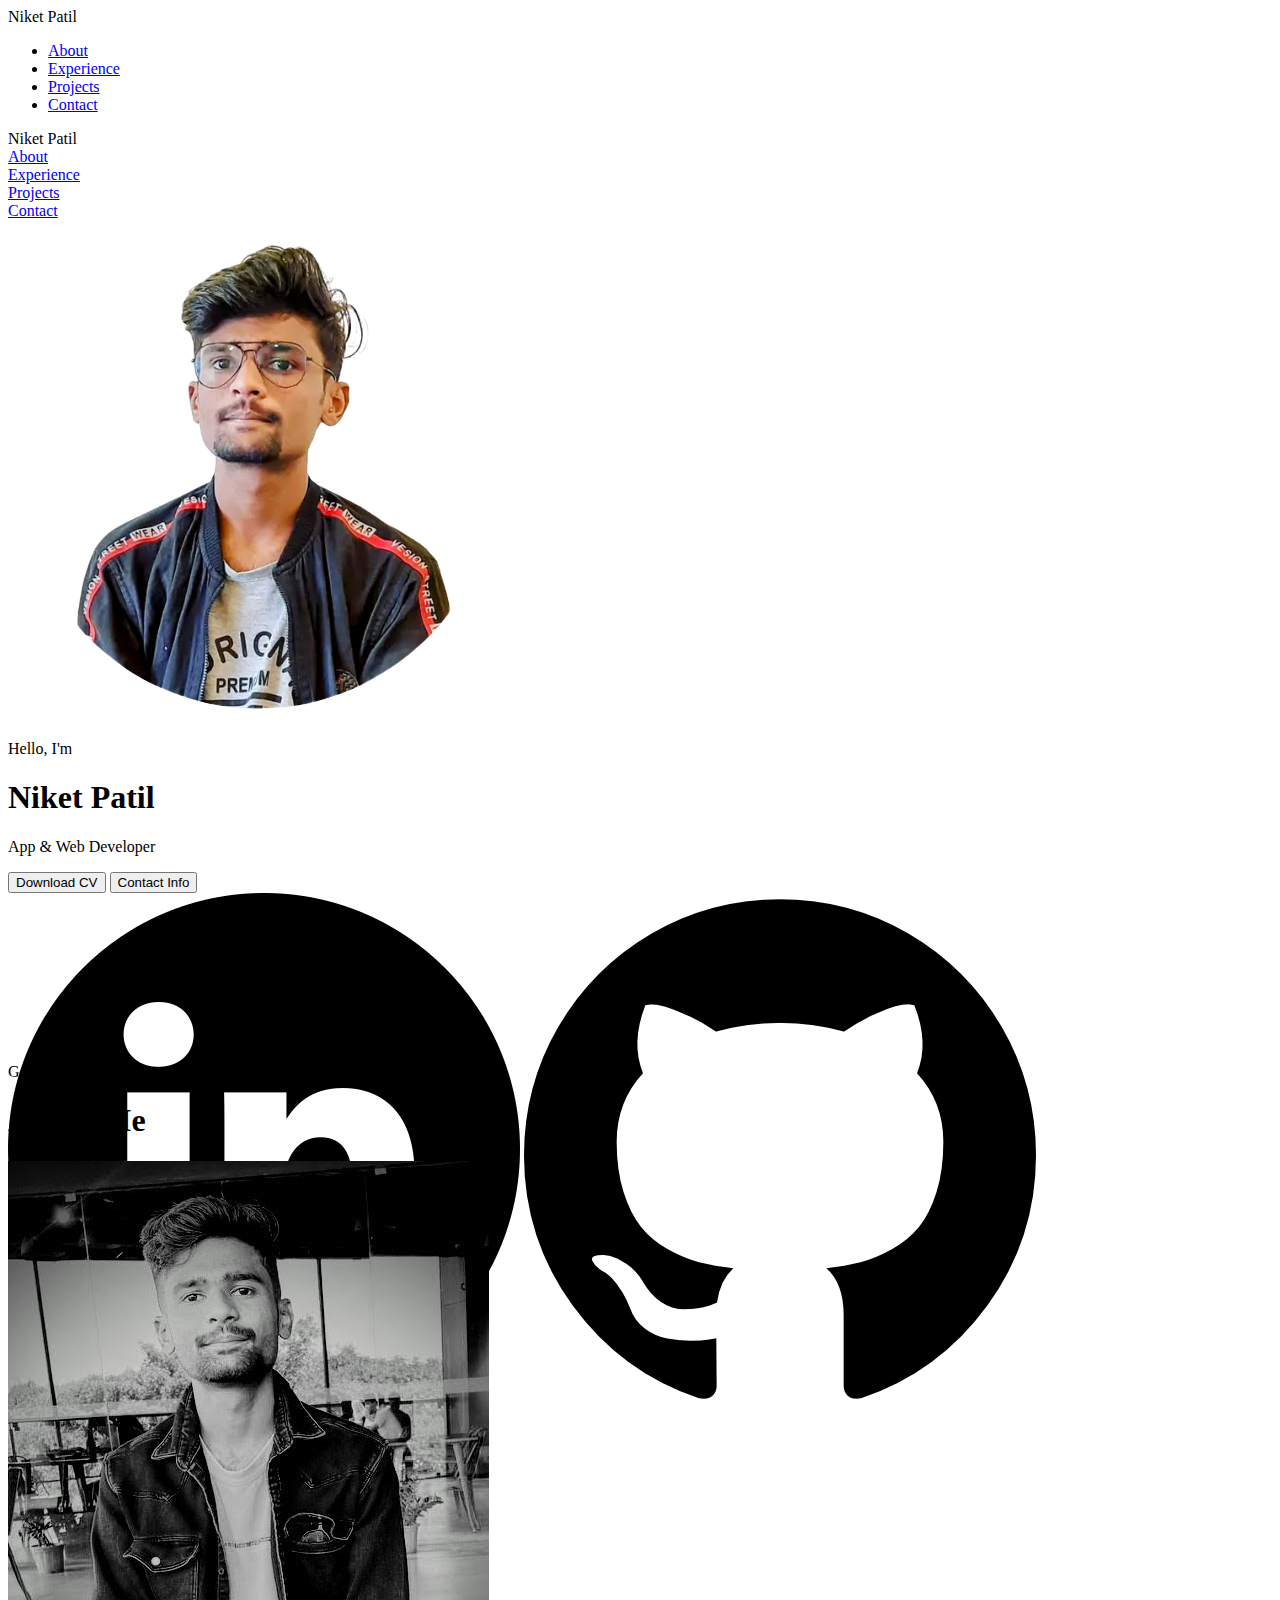
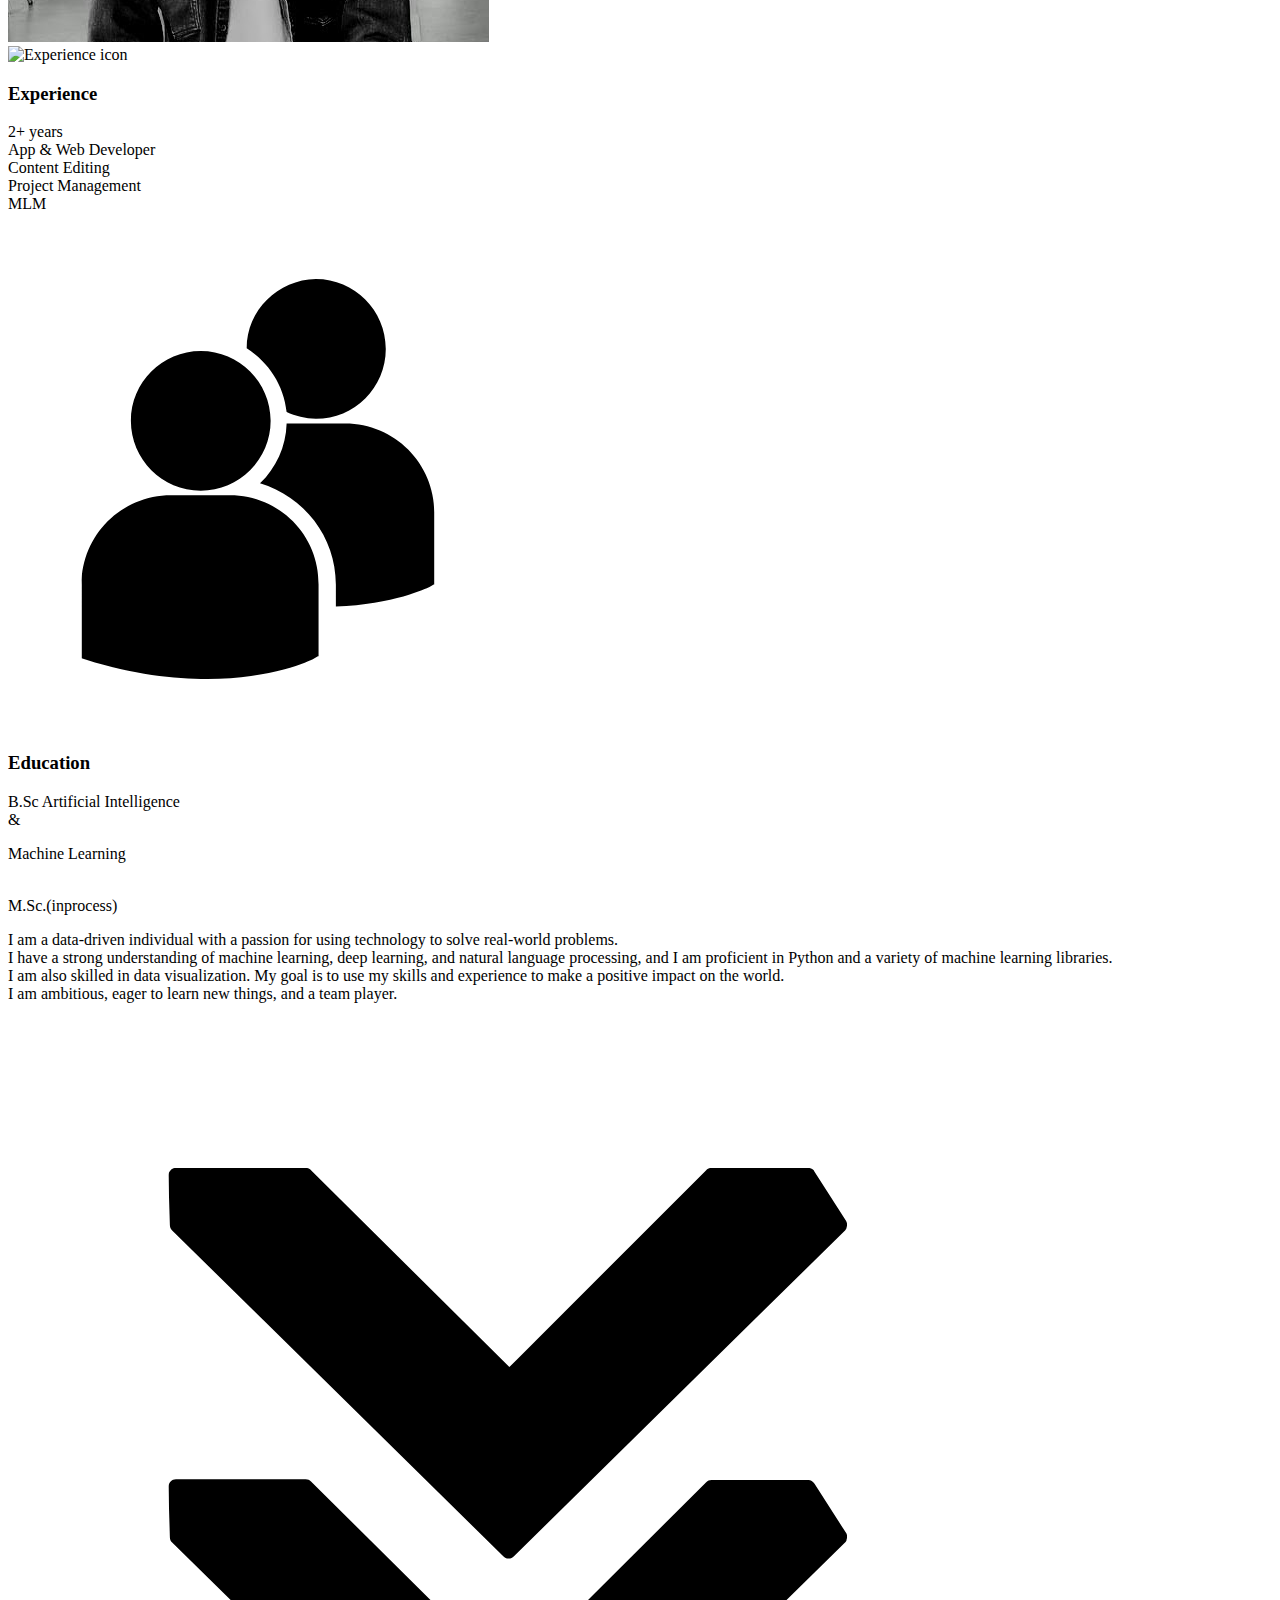
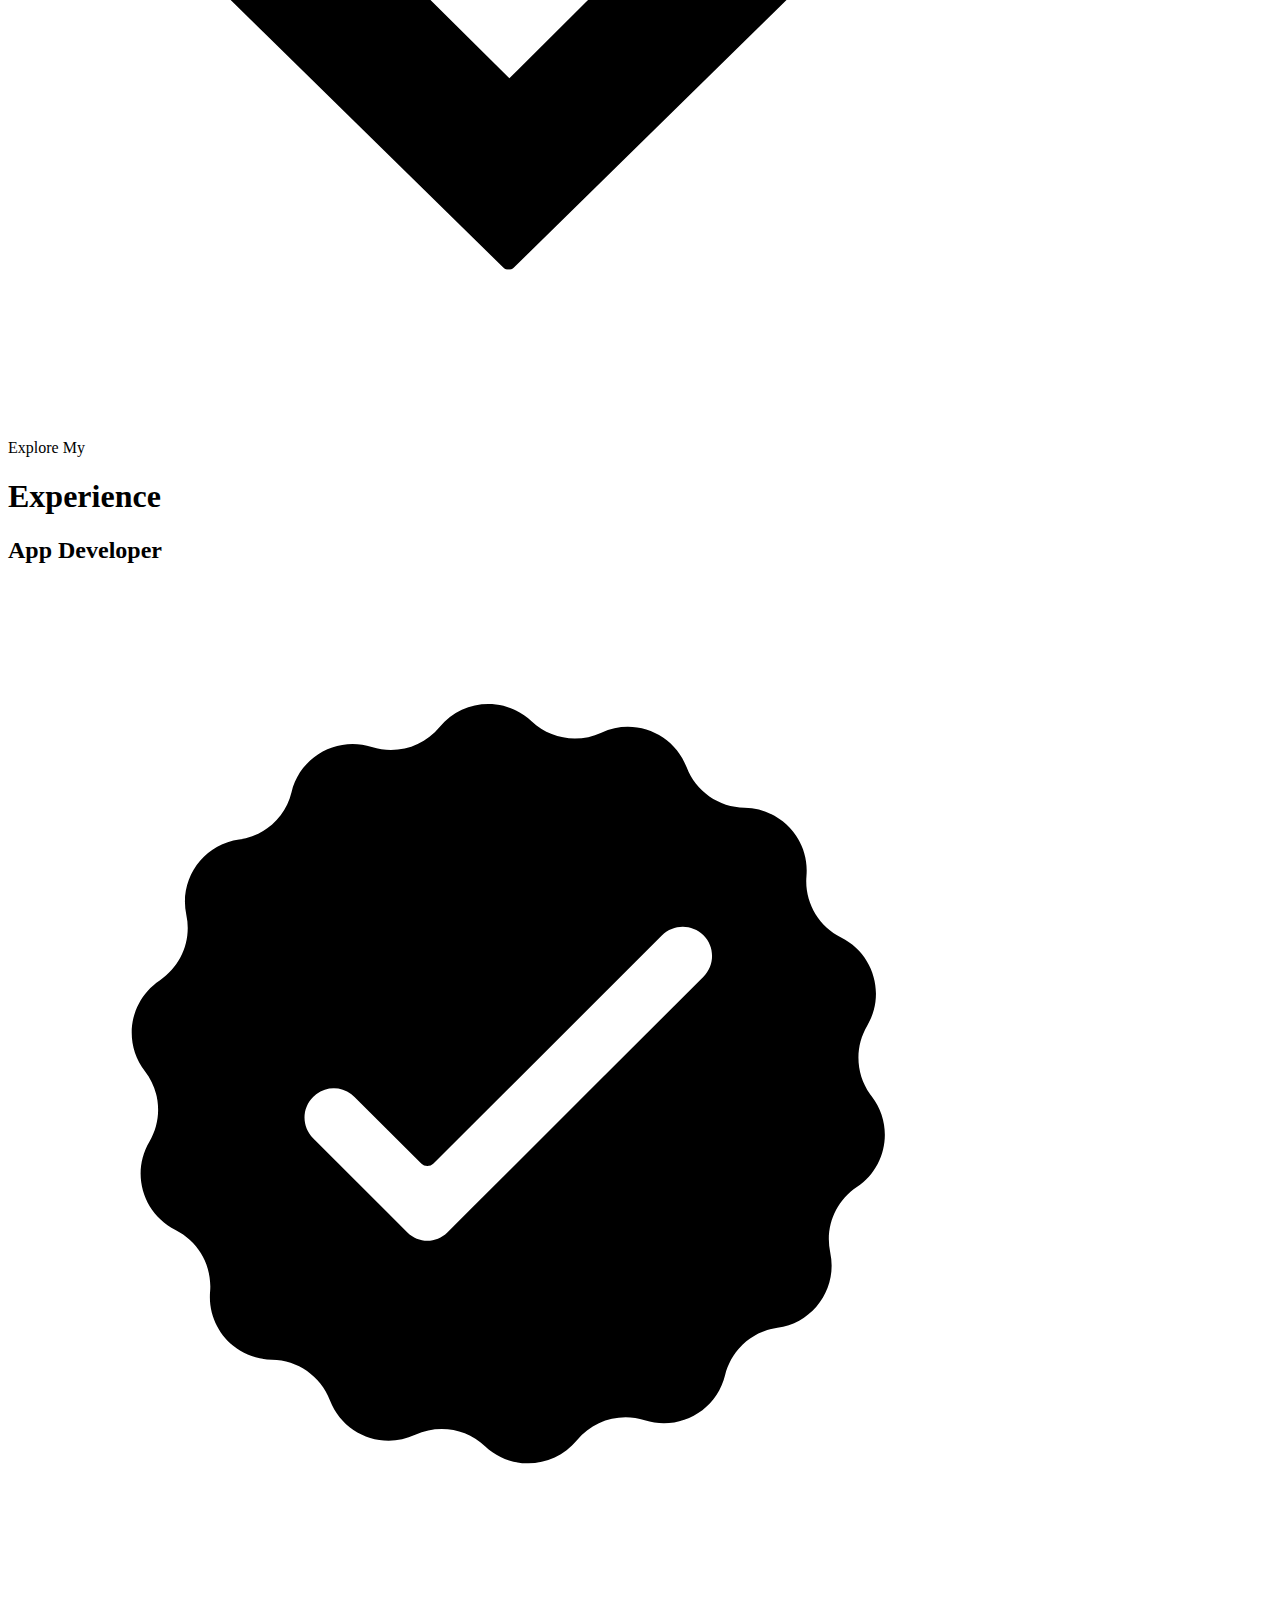
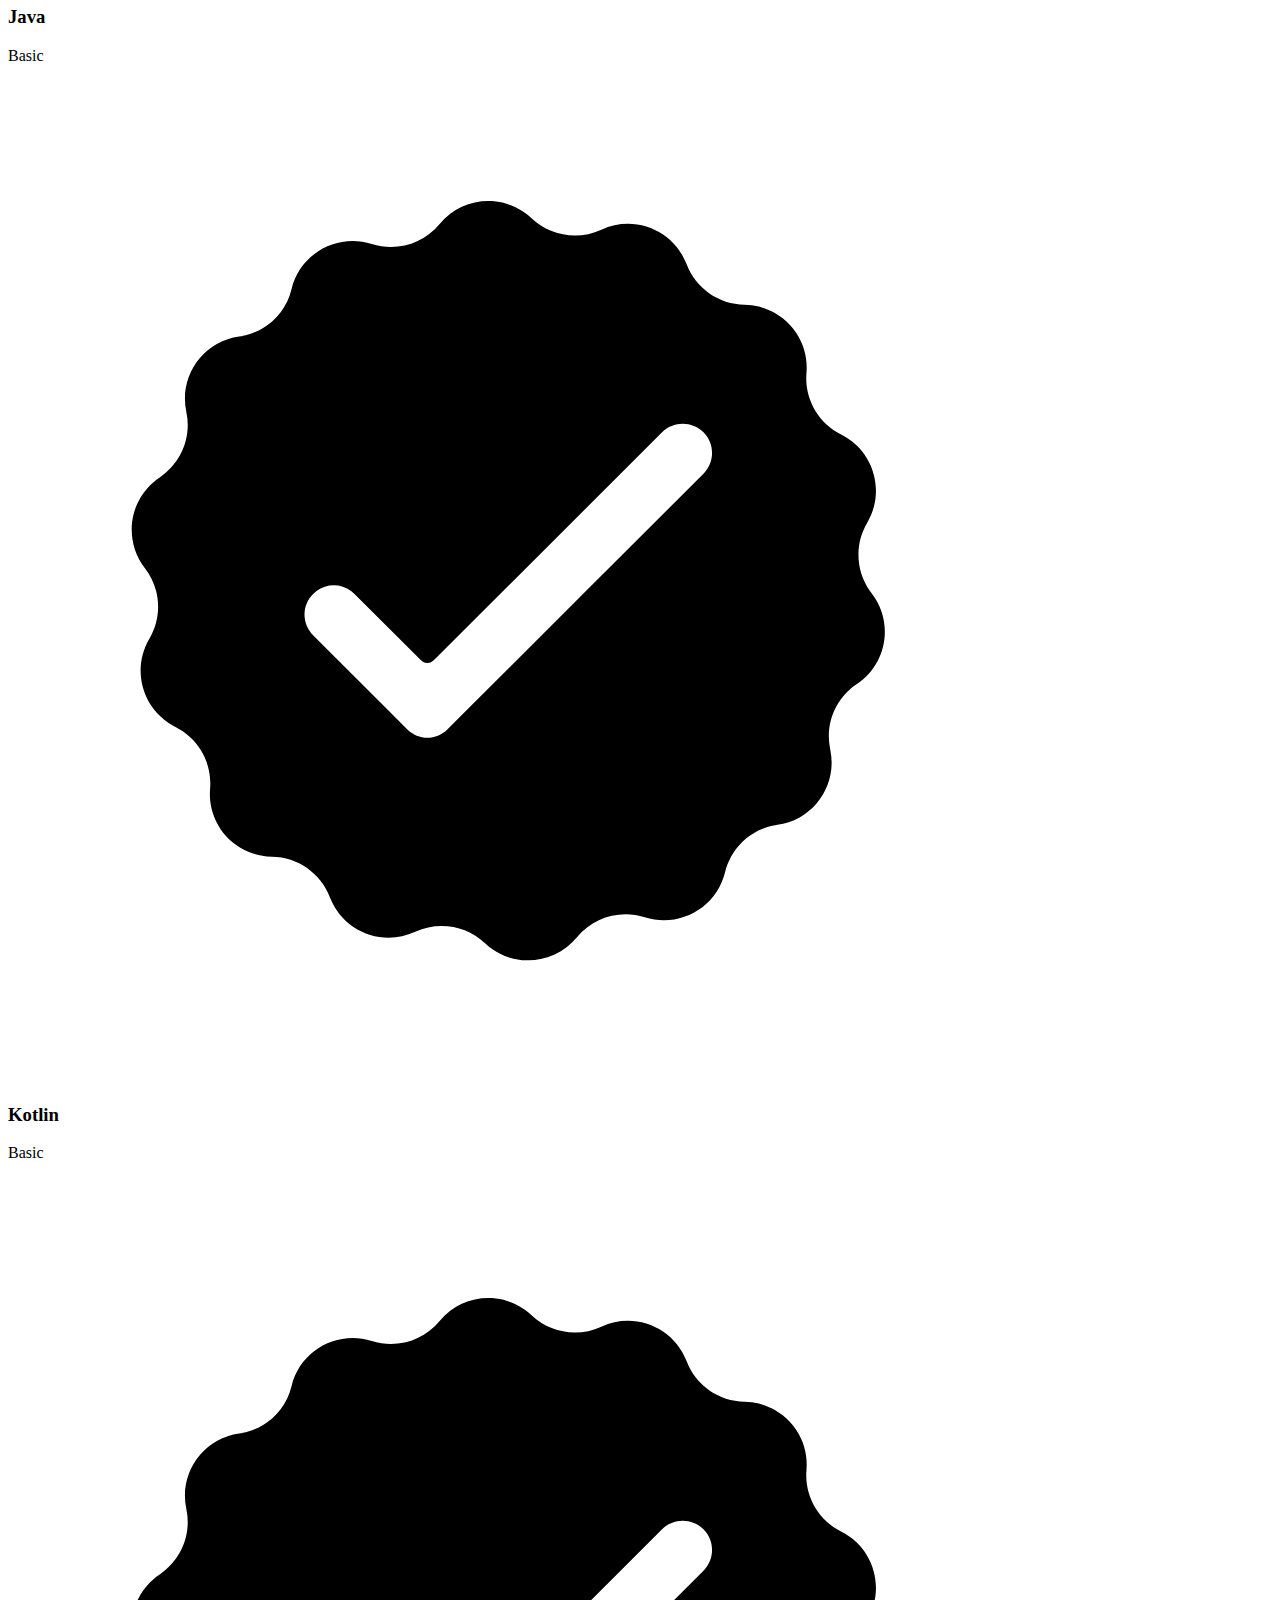
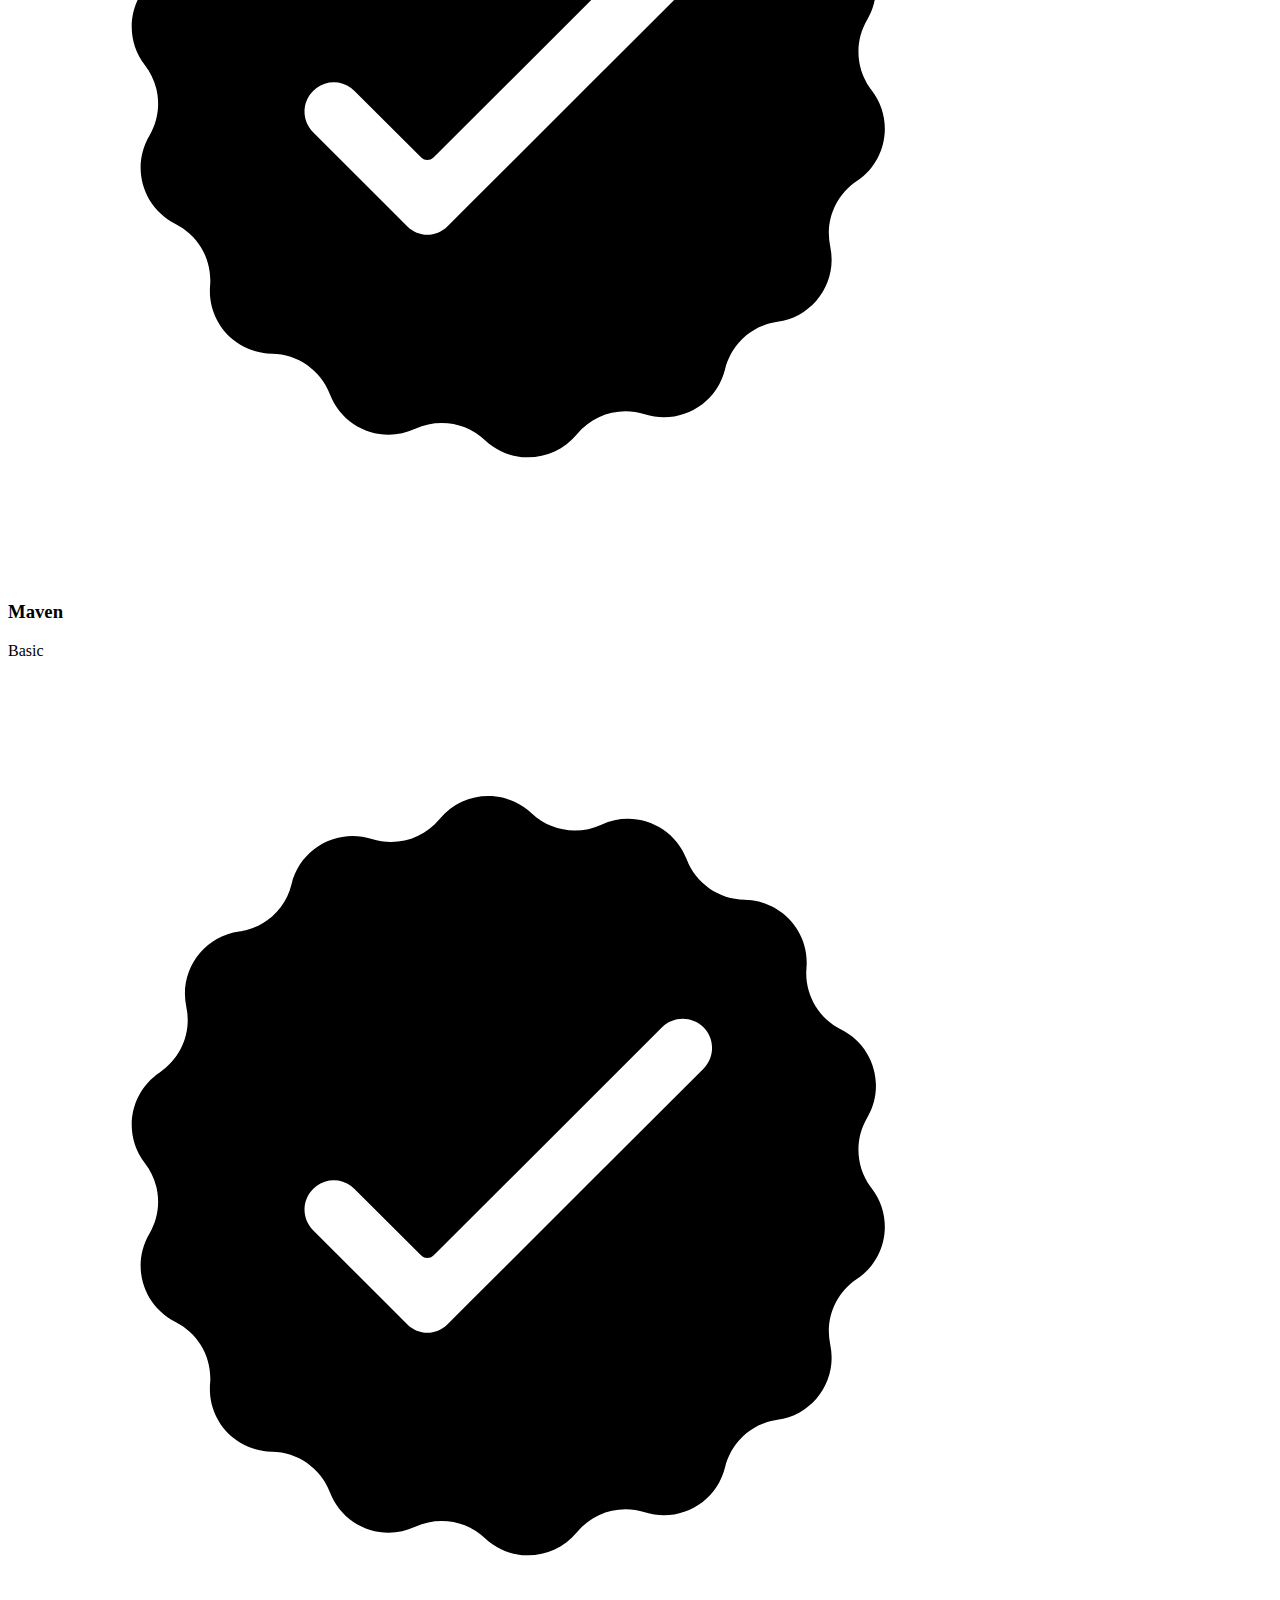
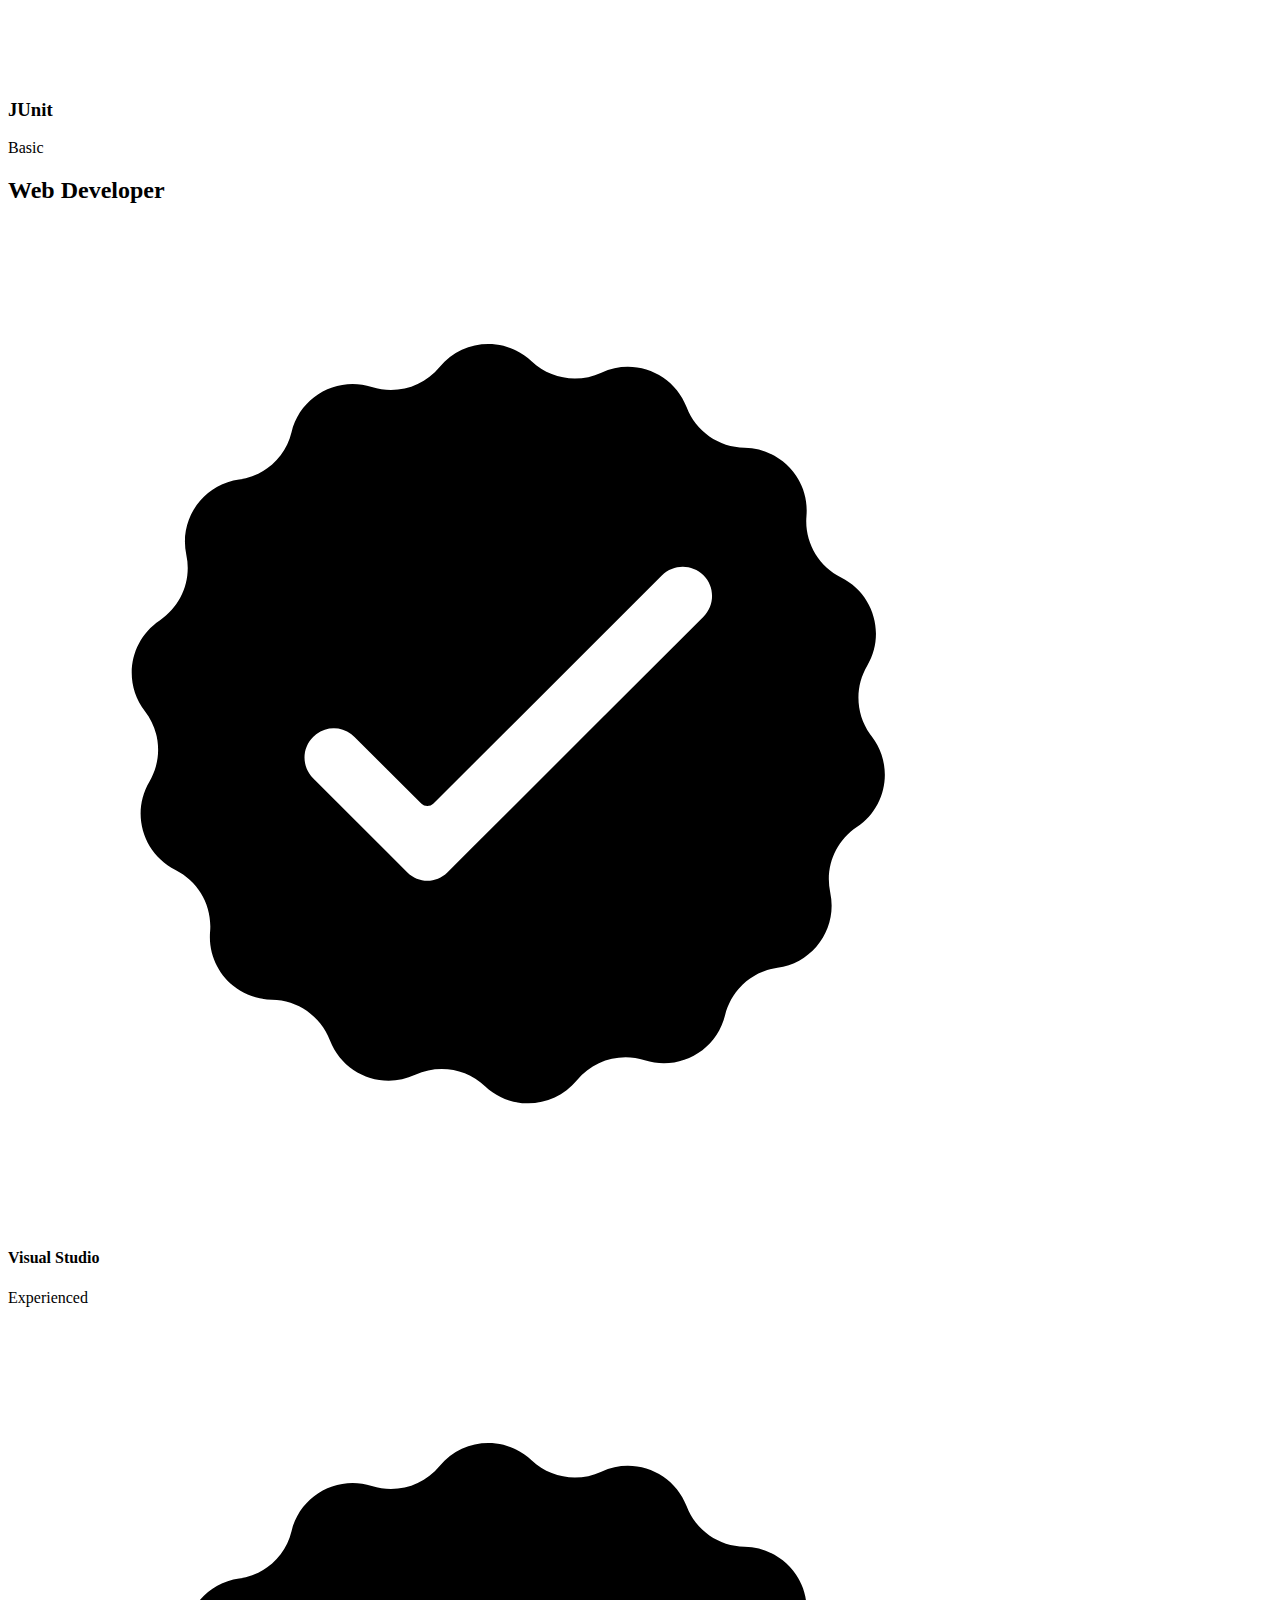
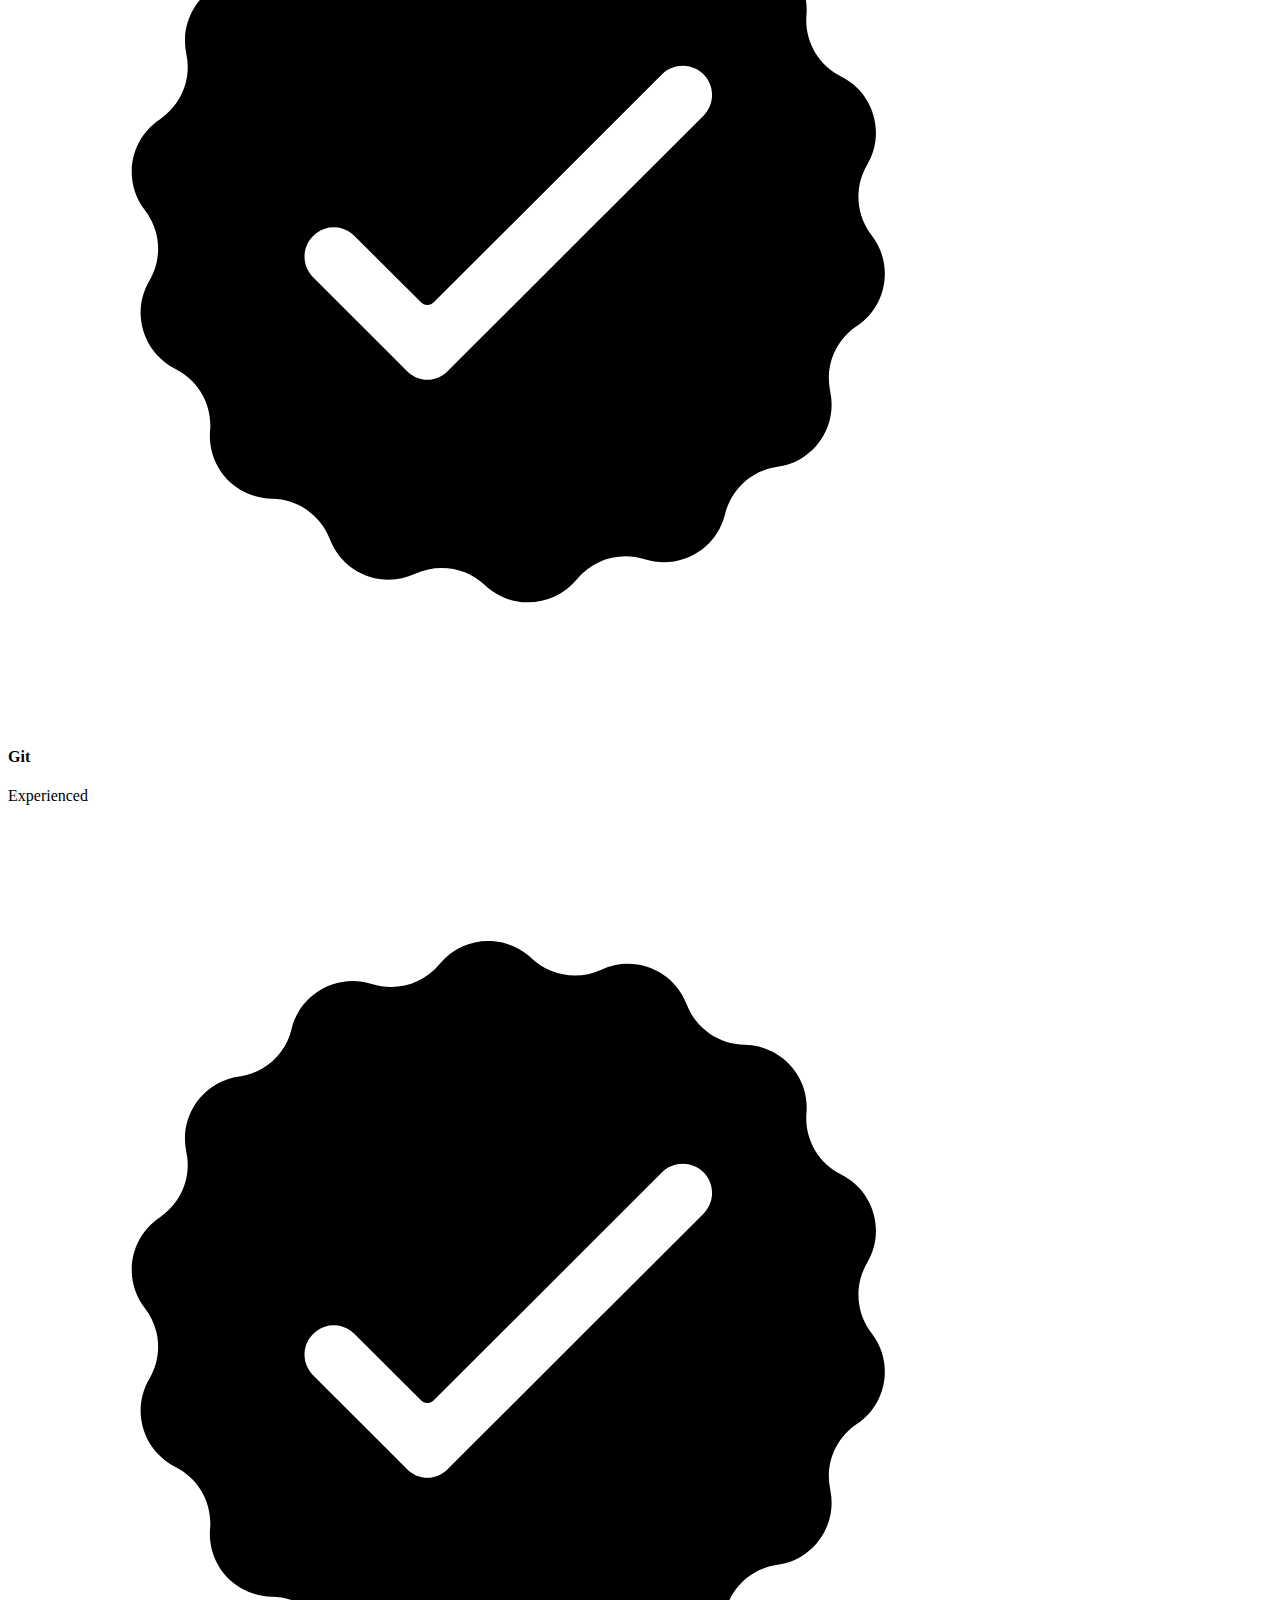
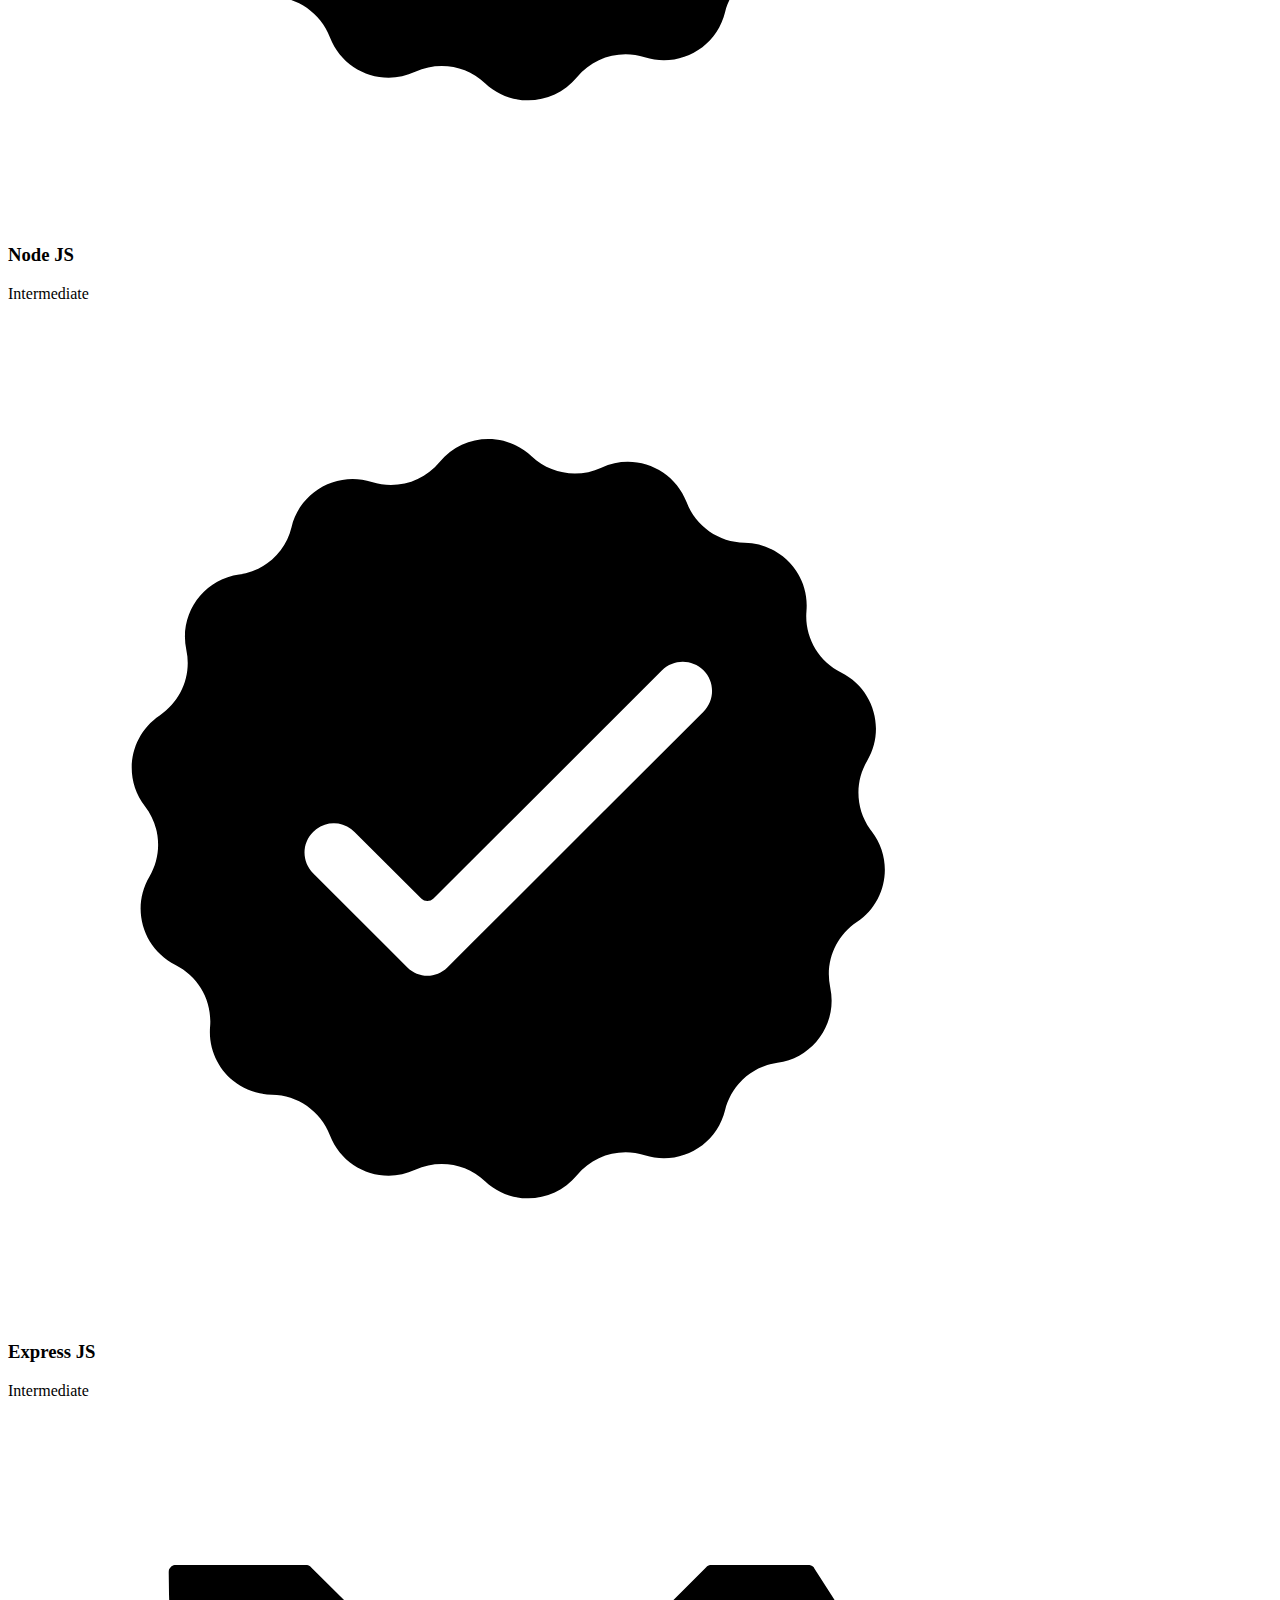
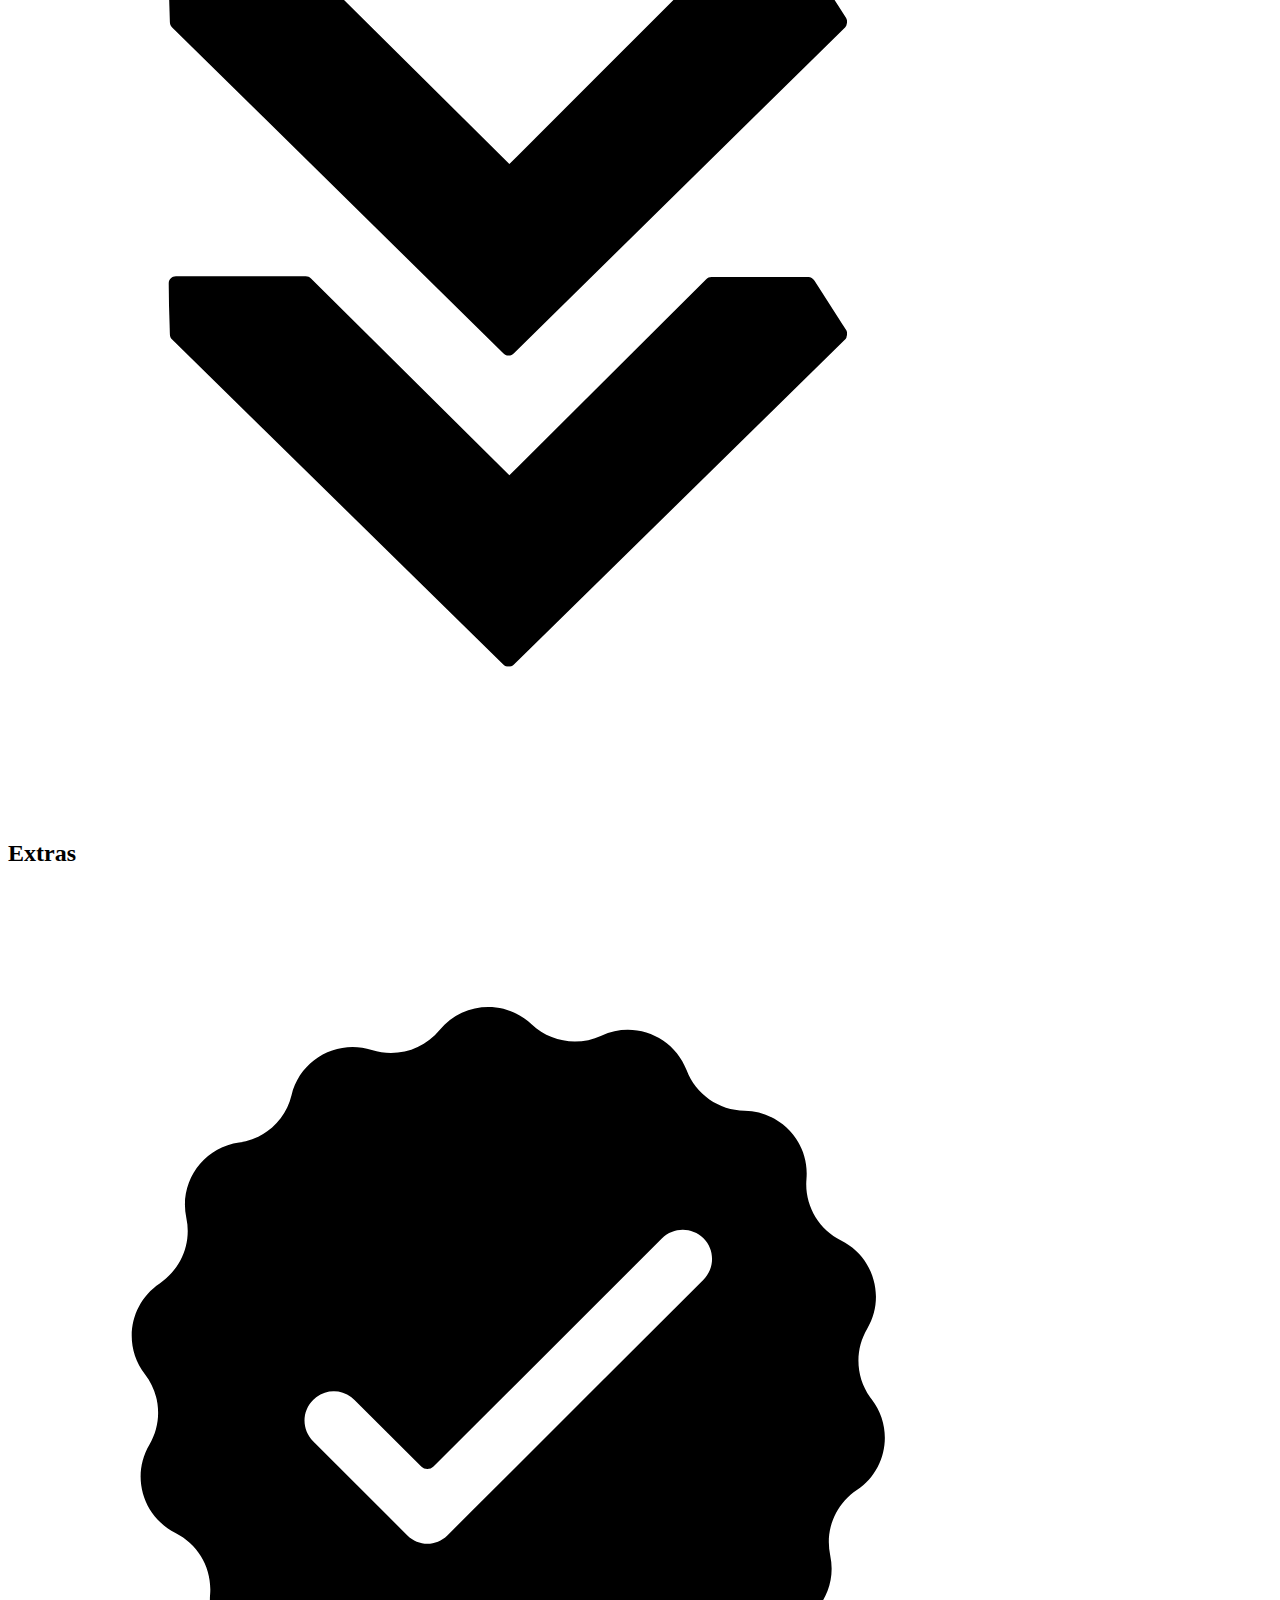
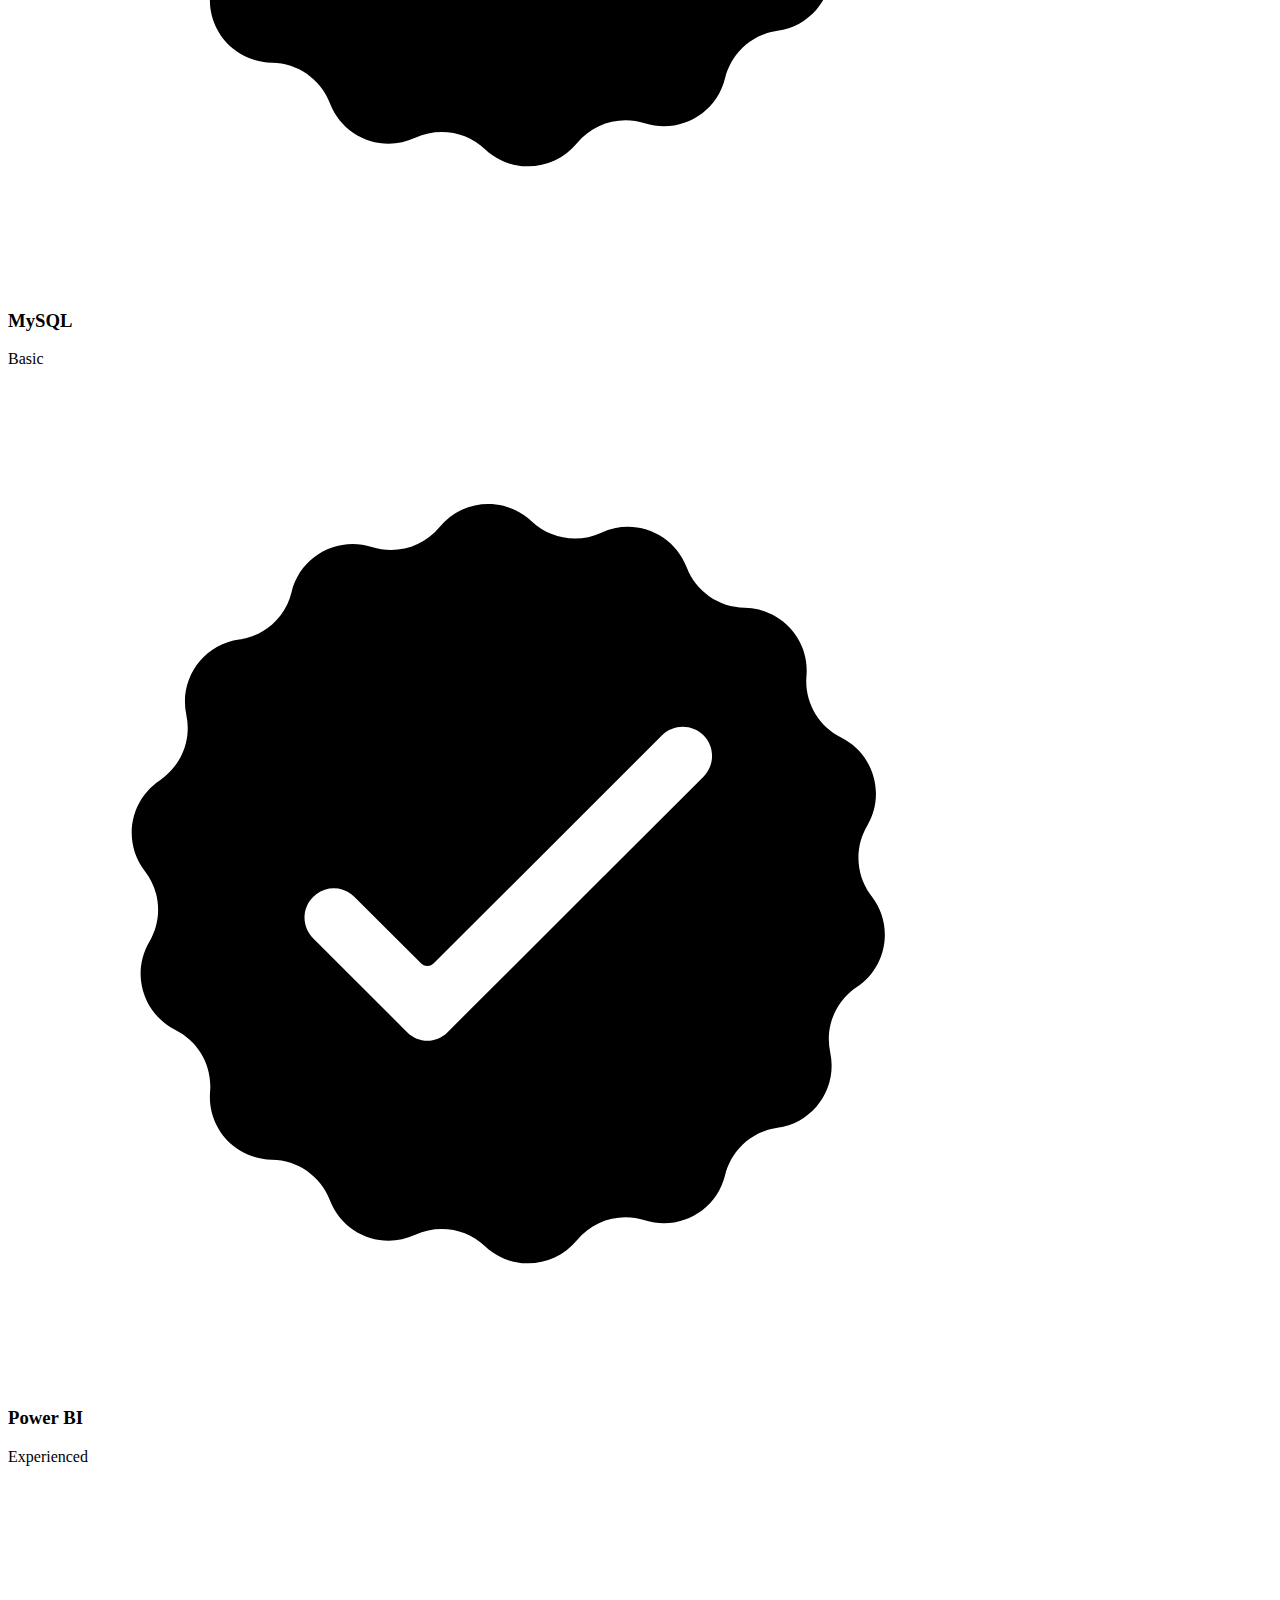
==== index.html @ e3e0c642 "Update index.html imgs" ====
<!DOCTYPE html>
<html lang="en">
  <head>
    <meta charset="UTF-8" />
    <meta http-equiv="X-UA-Compatible" content="IE=edge" />
    <meta name="viewport" content="width=device-width, initial-scale=1.0" />
    <title>My Portfolio</title>
    <link rel="stylesheet" href="style.css" />
    <link rel="stylesheet" href="mediaqueries.css" />
  </head>
  <body>
    <nav id="desktop-nav">
      <div class="logo">Niket Patil</div>
      <div>
        <ul class="nav-links">
          <li><a href="#about">About</a></li>
          <li><a href="#experience">Experience</a></li>
          <li><a href="#projects">Projects</a></li>
          <li><a href="#contact">Contact</a></li>
        </ul>
      </div>
    </nav>
    <nav id="hamburger-nav">
      <div class="logo">Niket Patil</div>
      <div class="hamburger-menu">
        <div class="hamburger-icon" onclick="toggleMenu()">
          <span></span>
          <span></span>
          <span></span>
        </div>
        <div class="menu-links">
          <li><a href="#about" onclick="toggleMenu()">About</a></li>
          <li><a href="#experience" onclick="toggleMenu()">Experience</a></li>
          <li><a href="#projects" onclick="toggleMenu()">Projects</a></li>
          <li><a href="#contact" onclick="toggleMenu()">Contact</a></li>
        </div>
      </div>
    </nav>
    <section id="profile">
      <div class="section__pic-container">
        <img src="profile-pic.png" alt="Niket Patil profile picture" />
      </div>
      <div class="section__text">
        <p class="section__text__p1">Hello, I'm</p>
        <h1 class="title">Niket Patil</h1>
        <p class="section__text__p2">App & Web Developer</p>
        <div class="btn-container">
          <button
            class="btn btn-color-2"
            onclick="window.open('My resume (3).pdf')"
          >
            Download CV
          </button>
          <button class="btn btn-color-1" onclick="location.href='./#contact'">
            Contact Info
          </button>
        </div>
        <div id="socials-container">
          <img
            src="linkedin.png"
            alt="My LinkedIn profile"
            class="icon"
            onclick="location.href='https://linkedin.com/'"
          />
          <img
            src="github.png"
            alt="My Github profile"
            class="icon"
            onclick="location.href='https://github.com/'"
          />
        </div>
      </div>
    </section>
    <section id="about">
      <p class="section__text__p1">Get To Know More</p>
      <h1 class="title">About Me</h1>
      <div class="section-container">
        <div class="section__pic-container">
          <img
            src="about-pic.png"
            alt="Profile picture"
            class="about-pic"
          />
        </div>
        <div class="about-details-container">
          <div class="about-containers">
            <div class="details-container">
              <img
                src=".experience.png"
                alt="Experience icon"
                class="icon"
              />
              <h3>Experience</h3>
              <p>2+ years <br/>App & Web Developer<br>Content Editing<br>Project Management<br>MLM</p>
            </div>
            <div class="details-container">
              <img
                src="education.png"
                alt="Education icon"
                class="icon"
              />
              <h3>Education</h3>
              <p>B.Sc Artificial Intelligence<br>&<p>Machine Learning</p><br/>M.Sc.(inprocess)</p>
            </div>
          </div>
          <div class="text-container">
            <p>
              I am a data-driven individual with a passion for using technology to solve real-world problems. <br>I have a strong understanding of machine learning, deep learning, and natural language processing, and I am proficient in Python and a variety of machine learning libraries.<br> I am also skilled in data visualization.
My goal is to use my skills and experience to make a positive impact on the world.<br>I am ambitious, eager to learn new things, and a team player.
            </p>
          </div>
        </div>
      </div>
      <img
        src="arrow.png"
        alt="Arrow icon"
        class="icon arrow"
        onclick="location.href='./#experience'"
      />
    </section>
    <section id="experience">
      <p class="section__text__p1">Explore My</p>
      <h1 class="title">Experience</h1>
      <div class="experience-details-container">
        <div class="about-containers">
          <div class="details-container">
            <h2 class="experience-sub-title">App Developer</h2>
            <div class="article-container">
              <article>
                <img
                  src="checkmark.png"
                  alt="Experience icon"
                  class="icon"
                />
                <div>
                  <h3>Java</h3>
                  <p>Basic</p>
                </div>
              </article>
              <article>
                <img
                  src="checkmark.png"
                  alt="Experience icon"
                  class="icon"
                />
                <div>
                  <h3>Kotlin</h3>
                  <p>Basic</p>
                </div>
              </article>
              <article>
                <img
                  src="checkmark.png"
                  alt="Experience icon"
                  class="icon"
                />
                <div>
                  <h3>Maven</h3>
                  <p>Basic</p>
                </div>
              </article>
              <article>
                <img
                  src="checkmark.png"
                  alt="Experience icon"
                  class="icon"
                />
                <div>
                  <h3>JUnit</h3>
                  <p>Basic</p>
                </div>
              </article>
            </div> 
          </div>
          <div class="details-container">
            <h2 class="experience-sub-title">Web Developer</h2>
            <div class="article-container">
              <article>
                <img
                  src="checkmark.png"
                  alt="Experience icon"
                  class="icon"
                />
                <div>
                  <h4>Visual Studio</h4>
                  <p>Experienced</p>
                </div>
              </article>
              <article>
                <img
                  src="checkmark.png"
                  alt="Experience icon"
                  class="icon"
                />
                <div>
                  <h4>Git</h4>
                  <p>Experienced</p>
                </div>
              </article>
              <article>
                <img
                  src="checkmark.png"
                  alt="Experience icon"
                  class="icon"
                />
                <div>
                  <h3>Node JS</h3>
                  <p>Intermediate</p>
                </div>
              </article>
              <article>
                <img
                  src="checkmark.png"
                  alt="Experience icon"
                  class="icon"
                />
                <div>
                  <h3>Express JS</h3>
                  <p>Intermediate</p>
                </div>
              </article>
            </div>
          </div>
        </div>
      </div>
      <img
        src="arrow.png"
        alt="Arrow icon"
        class="icon arrow"
        onclick="location.href='./#projects'"
      />
    </section>
    <section id="experience">
      <div class="experience-details-container">
        <div class="about-containers">
          <div class="details-container">
            <h2 class="experience-sub-title">Extras</h2>
            <div class="article-container">
              <article>
                <img
                  src="checkmark.png"
                  alt="Experience icon"
                  class="icon"
                />
                <div>
                  <h3>MySQL</h3>
                  <p>Basic</p>
                </div>
              </article>
              <article>
                <img
                  src="checkmark.png"
                  alt="Experience icon"
                  class="icon"
                />
                <div>
                  <h3>Power BI</h3>
                  <p>Experienced</p>
                </div>
              </article>
              <article>
                <img
                  src="checkmark.png"
                  alt="Experience icon"
                  class="icon"
                />
                <div>
                  <h3>Python</h3>
                  <p>Intermediate</p>
                </div>
              </article>
              <article>
                <img
                  src="checkmark.png"
                  alt="Experience icon"
                  class="icon"
                />
                <div>
                  <h3>JavaScript</h3>
                  <p>Basic</p>
                </div>
              </article>
            </div>
          </div>
          <div class="details-container">
            <h2 class="experience-sub-title">Web Developer</h2>
            <div class="article-container">
              <article>
                <img
                  src="checkmark.png"
                  alt="Experience icon"
                  class="icon"
                />
                <div>
                  <h3>spaCy</h3>
                  <p>Basic</p>
                </div>
              </article>
              <article>
                <img
                  src="checkmark.png"
                  alt="Experience icon"
                  class="icon"
                />
                <div>
                  <h3>TensorFlow</h3>
                  <p>Intermediate</p>
                </div>
              </article>
              <article>
                <img
                  src="checkmark.png"
                  alt="Experience icon"
                  class="icon"
                />
                <div>
                  <h3>Matplotlib</h3>
                  <p>Intermediate</p>
                </div>
              </article>
              <article>
                <img
                  src="checkmark.png"
                  alt="Experience icon"
                  class="icon"
                />
                <div>
                  <h3>C</h3>
                  <p>Basic/p>
                </div>
              </article>
            </div>
          </div>
        </div>
      </div>
      <img
        src="./assets/arrow.png"
        alt="Arrow icon"
        class="icon arrow"
        onclick="location.href='./#projects'"
      />
    </section>
    <section id="projects">
      <p class="section__text__p1">Browse My Recent</p>
      <h1 class="title">Projects</h1>
      <div class="experience-details-container">
        <div class="about-containers">
          <div class="details-container color-container">
            <div class="article-container">
              <img
                src="project-1.png"
                alt="Project 1"
                class="project-img"
              />
            </div>
            <h2 class="experience-sub-title project-title">Weather app</h2>
            <div class="btn-container">
              <button
                class="btn btn-color-2 project-btn"
                onclick="location.href='https://github.com/'"
              >
                Github
              </button>
              <button
                class="btn btn-color-2 project-btn"
                onclick="location.href='https://github.com/'"
              >
                Live Demo
              </button>
            </div>
          </div>
          <div class="details-container color-container">
            <div class="article-container">
              <img
                src="project-2.png"
                alt="Project 2"
                class="project-img"
              />
            </div>
            <h2 class="experience-sub-title project-title">Social Media app</h2>
            <div class="btn-container">
              <button
                class="btn btn-color-2 project-btn"
                onclick="location.href='https://github.com/'"
              >
                Github
              </button>
              <button
                class="btn btn-color-2 project-btn"
                onclick="location.href='https://github.com/'"
              >
                Live Demo
              </button>
            </div>
          </div>
          <div class="details-container color-container">
            <div class="article-container">
              <img
                src="project-3.png"
                alt="Project 3"
                class="project-img"
              />
            </div>
            <h2 class="experience-sub-title project-title">Fitness App</h2>
            <div class="btn-container">
              <button
                class="btn btn-color-2 project-btn"
                onclick="location.href='https://github.com/'"
              >
                Github
              </button>
              <button
                class="btn btn-color-2 project-btn"
                onclick="location.href='https://github.com/'"
              >
                Live Demo
              </button>
            </div>
          </div>
        </div>
      </div>
      <img
        src="arrow.png"
        alt="Arrow icon"
        class="icon arrow"
        onclick="location.href='./#contact'"
      />
    </section>
    <section id="contact">
      <p class="section__text__p1">Get in Touch</p>
      <h1 class="title">Contact Me</h1>
      <div class="contact-info-upper-container">
        <div class="contact-info-container">
          <img
            src="email.png"
            alt="Email icon"
            class="icon contact-icon email-icon"
          />
          <p><a href="mailto:examplemail@gmail.com">niketpatil1624@gmail.com</a></p>
        </div>
        <div class="contact-info-container">
          <img
            src="linkedin.png"
            alt="LinkedIn icon"
            class="icon contact-icon"
          />
          <p><a href="https://www.linkedin.com">LinkedIn</a></p>
        </div>
      </div>
    </section>
    <footer>
      <nav>
        <div class="nav-links-container">
          <ul class="nav-links">
            <li><a href="#about">About</a></li>
            <li><a href="#experience">Experience</a></li>
            <li><a href="#projects">Projects</a></li>
            <li><a href="#contact">Contact</a></li>
          </ul>
        </div>
      </nav>
      <p>Copyright &#169; 2023 Niket Patil. All Rights Reserved.</p>
    </footer>
    <script src="script.js"></script>
  </body>
</html>
---- mediaqueries.css ----
@media screen and (max-width: 1400px) {
  #profile {
    height: 83vh;
    margin-bottom: 6rem;
  }
  .about-containers {
    flex-wrap: wrap;
  }
  #contact,
  #projects {
    height: fit-content;
  }
}

@media screen and (max-width: 1200px) {
  #desktop-nav {
    display: none;
  }
  #hamburger-nav {
    display: flex;
  }
  #experience,
  .experience-details-container {
    margin-top: 2rem;
  }
  #profile,
  .section-container {
    display: block;
  }
  .arrow {
    display: none;
  }
  section,
  .section-container {
    height: fit-content;
  }
  section {
    margin: 0 5%;
  }
  .section__pic-container {
    width: 275px;
    height: 275px;
    margin: 0 auto 2rem;
  }
  .about-containers {
    margin-top: 0;
  }
}

@media screen and (max-width: 600px) {
  #contact,
  footer {
    height: 40vh;
  }
  #profile {
    height: 83vh;
    margin-bottom: 0;
  }
  article {
    font-size: 1rem;
  }
  footer nav {
    height: fit-content;
    margin-bottom: 2rem;
  }
  .about-containers,
  .contact-info-upper-container,
  .btn-container {
    flex-wrap: wrap;
  }
  .contact-info-container {
    margin: 0;
  }
  .contact-info-container p,
  .nav-links li a {
    font-size: 1rem;
  }
  .experience-sub-title {
    font-size: 1.25rem;
  }
  .logo {
    font-size: 1.5rem;
  }
  .nav-links {
    flex-direction: column;
    gap: 0.5rem;
    text-align: center;
  }
  .section__pic-container {
    width: auto;
    height: 46vw;
    justify-content: center;
  }
  .section__text__p2 {
    font-size: 1.25rem;
  }
  .title {
    font-size: 2rem;
  }
  .text-container {
    text-align: justify;
  }
}
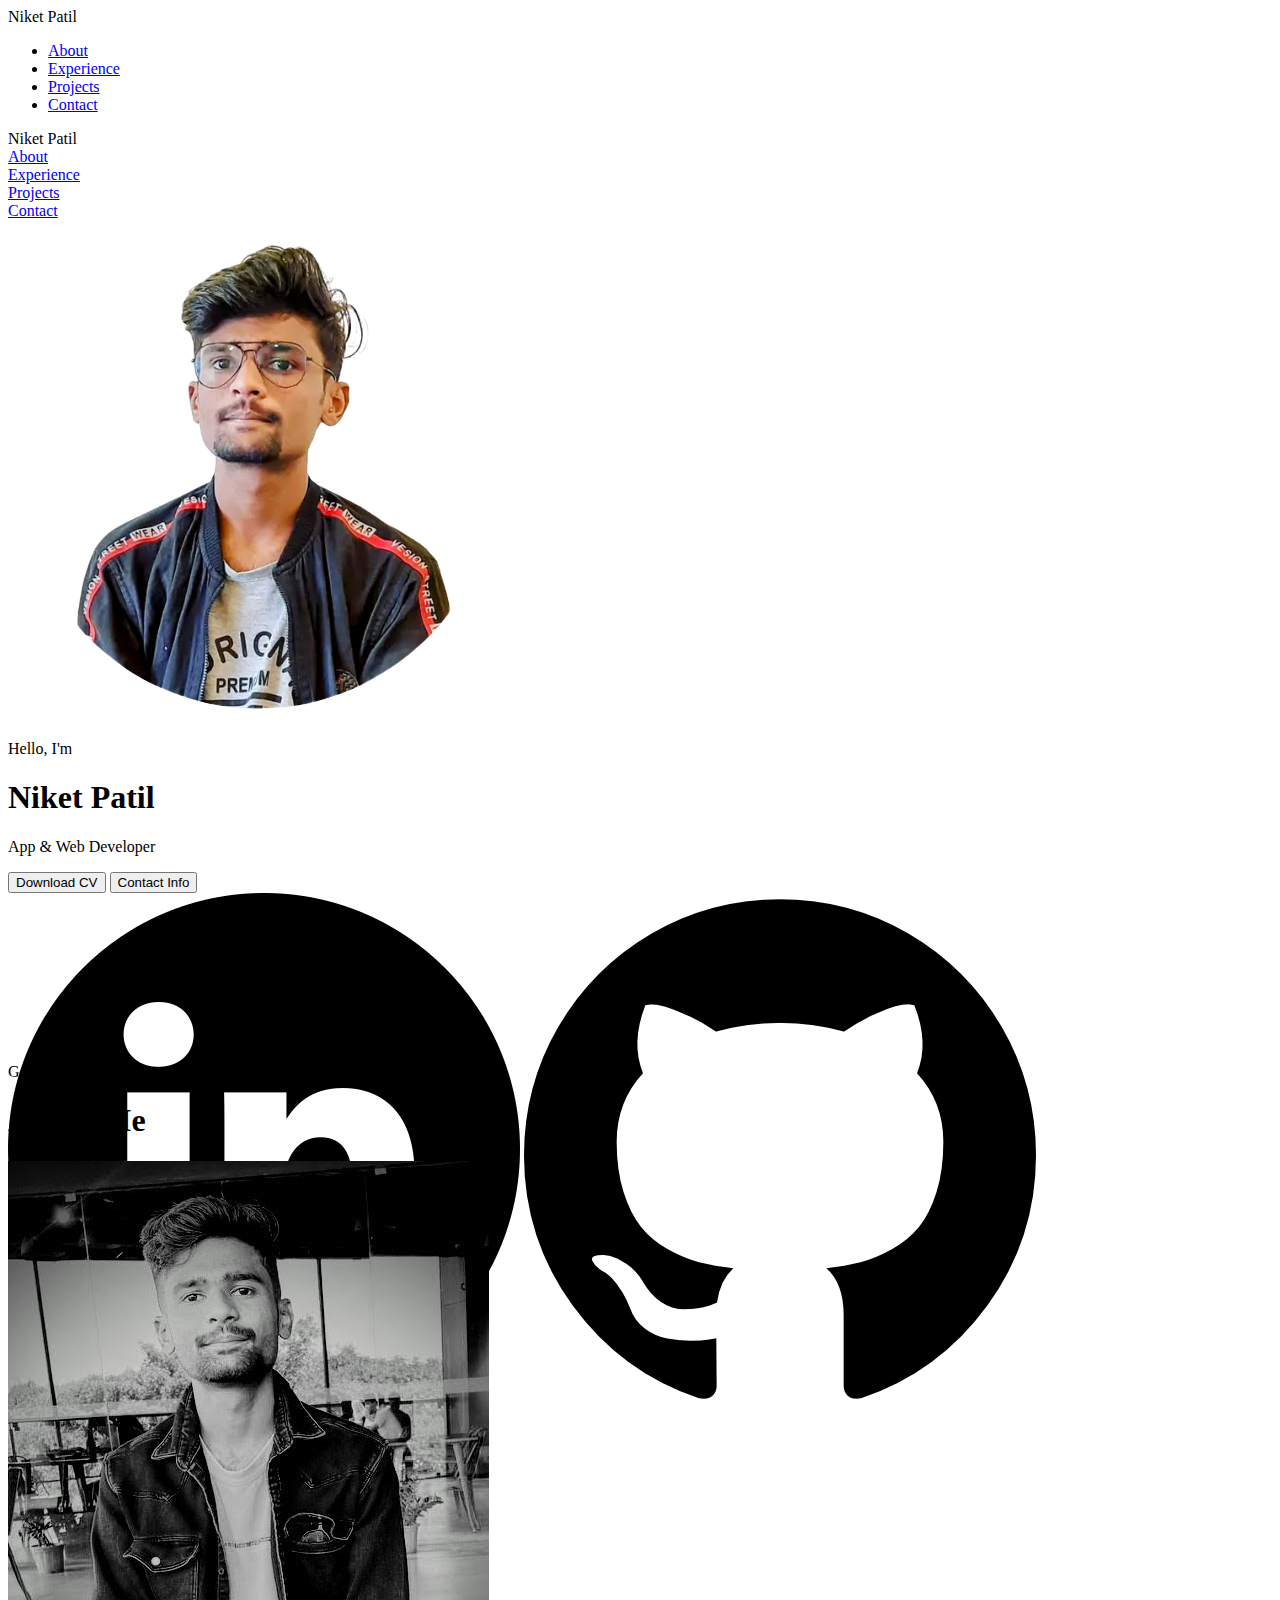
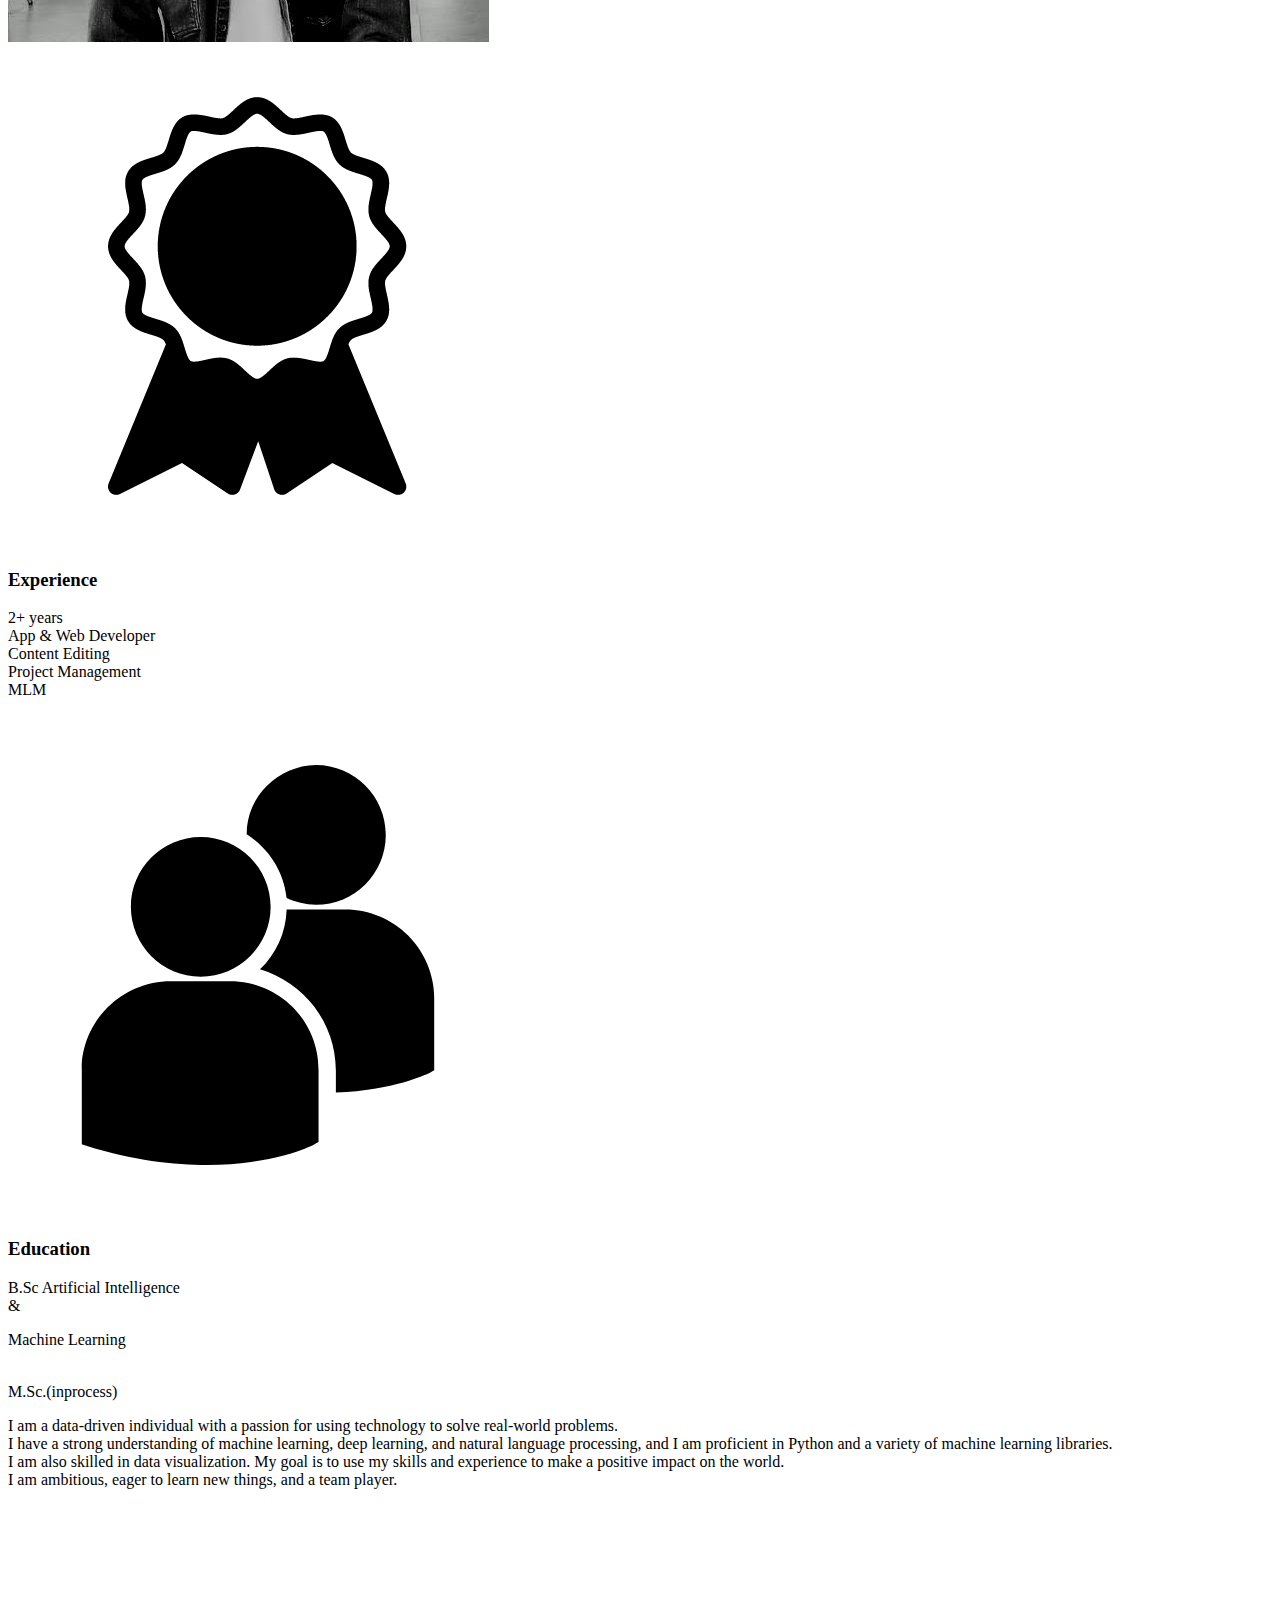
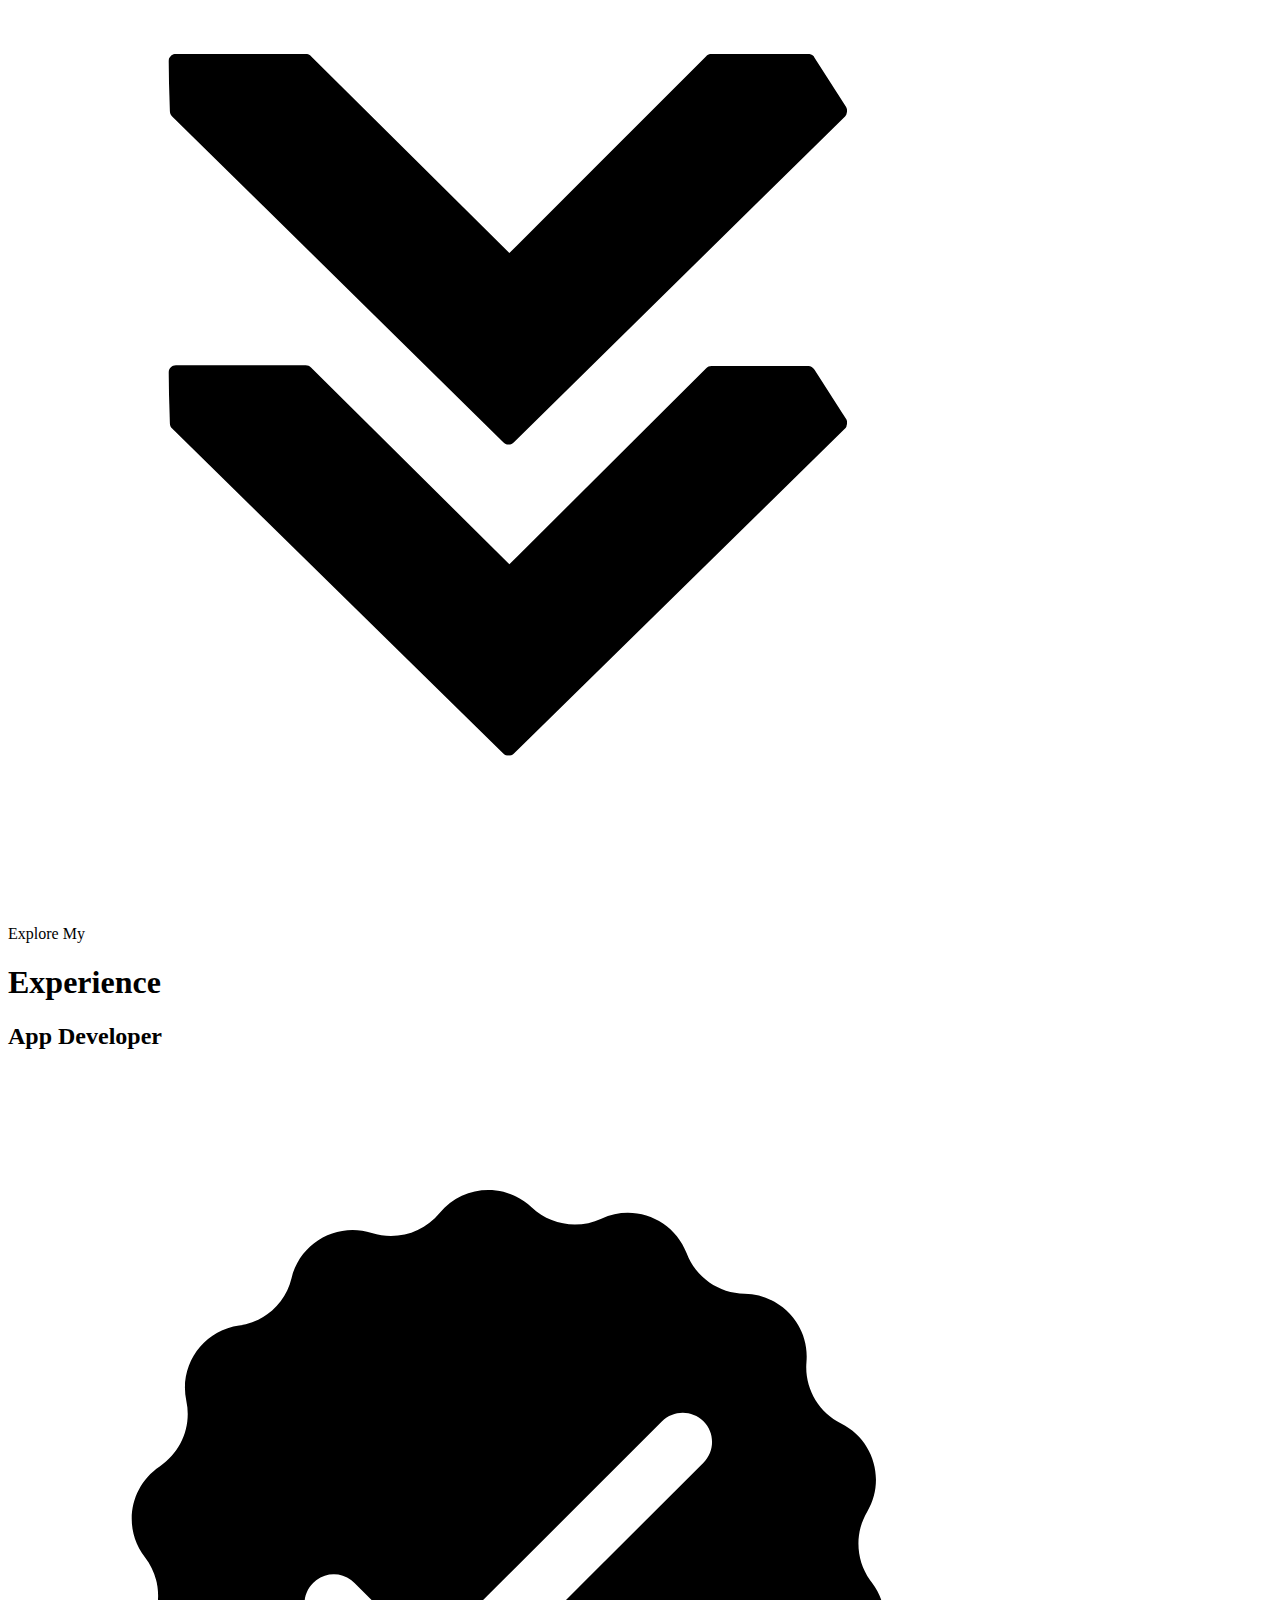
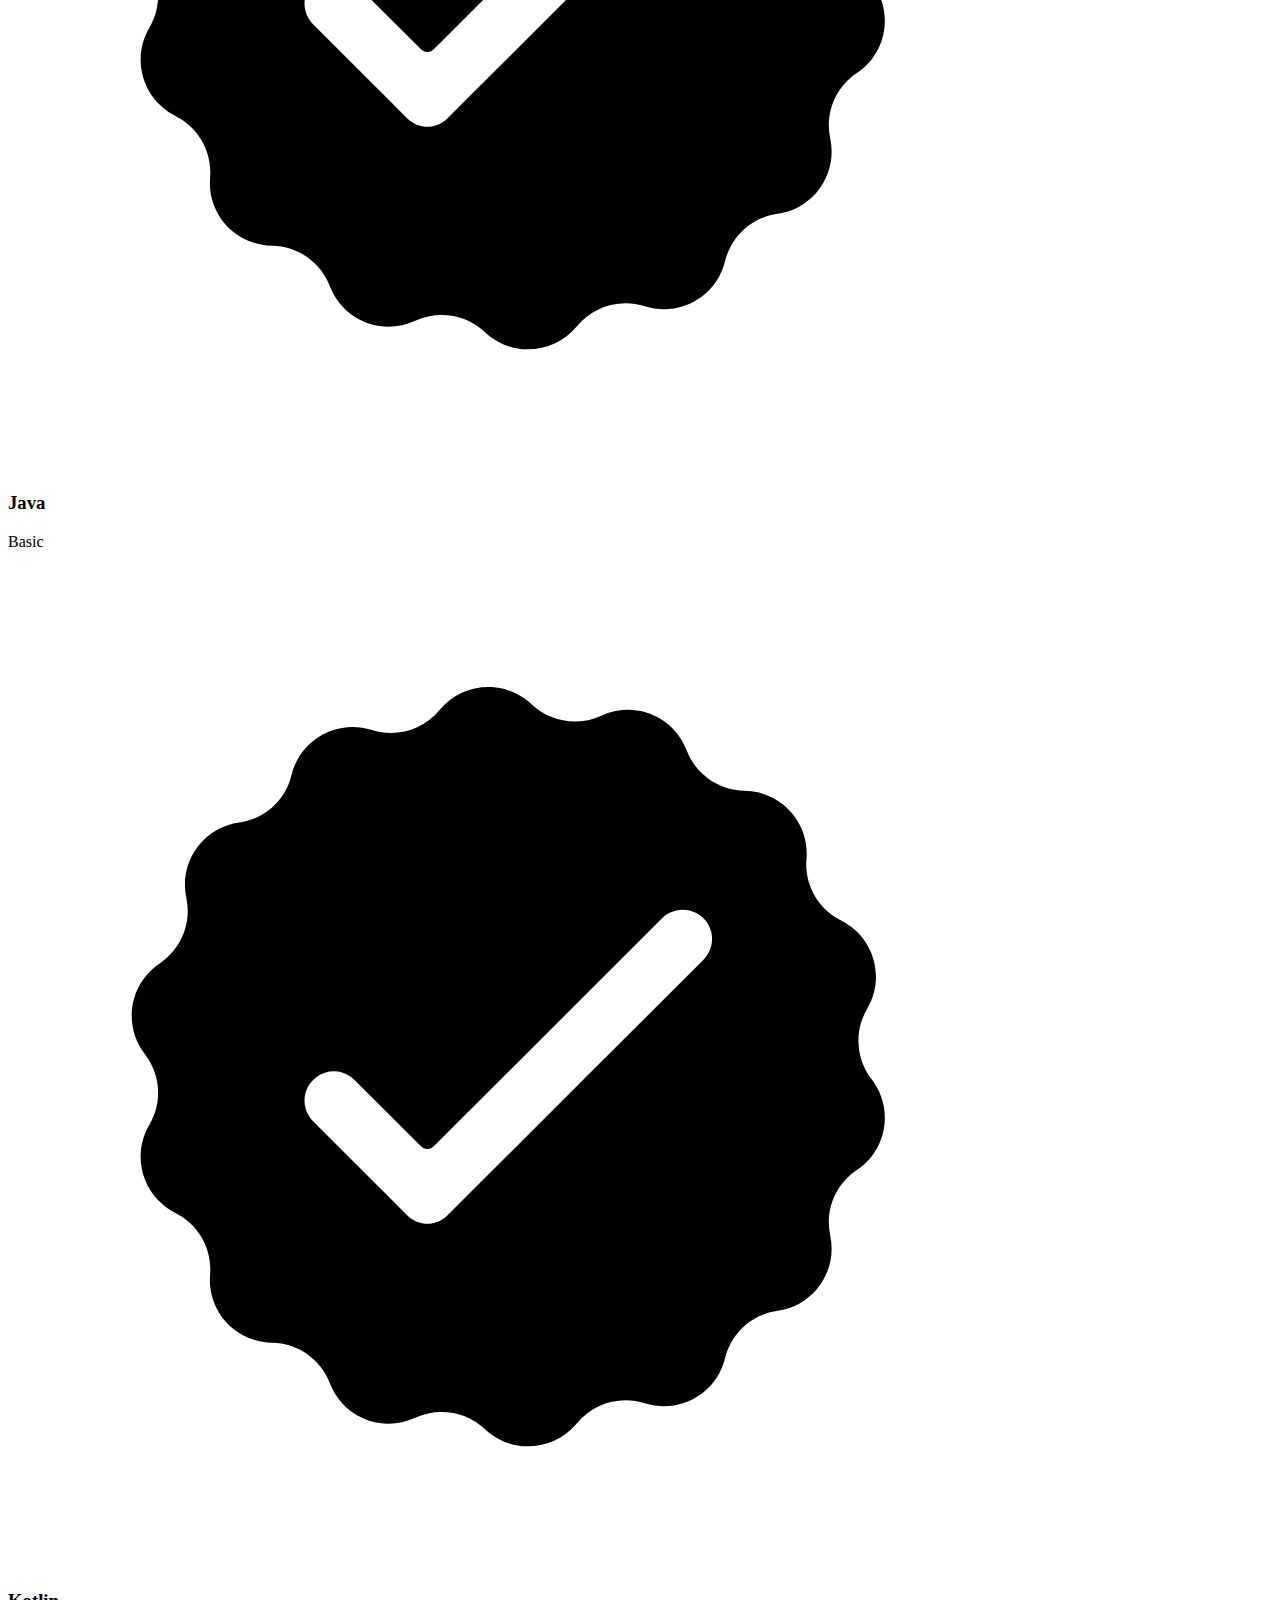
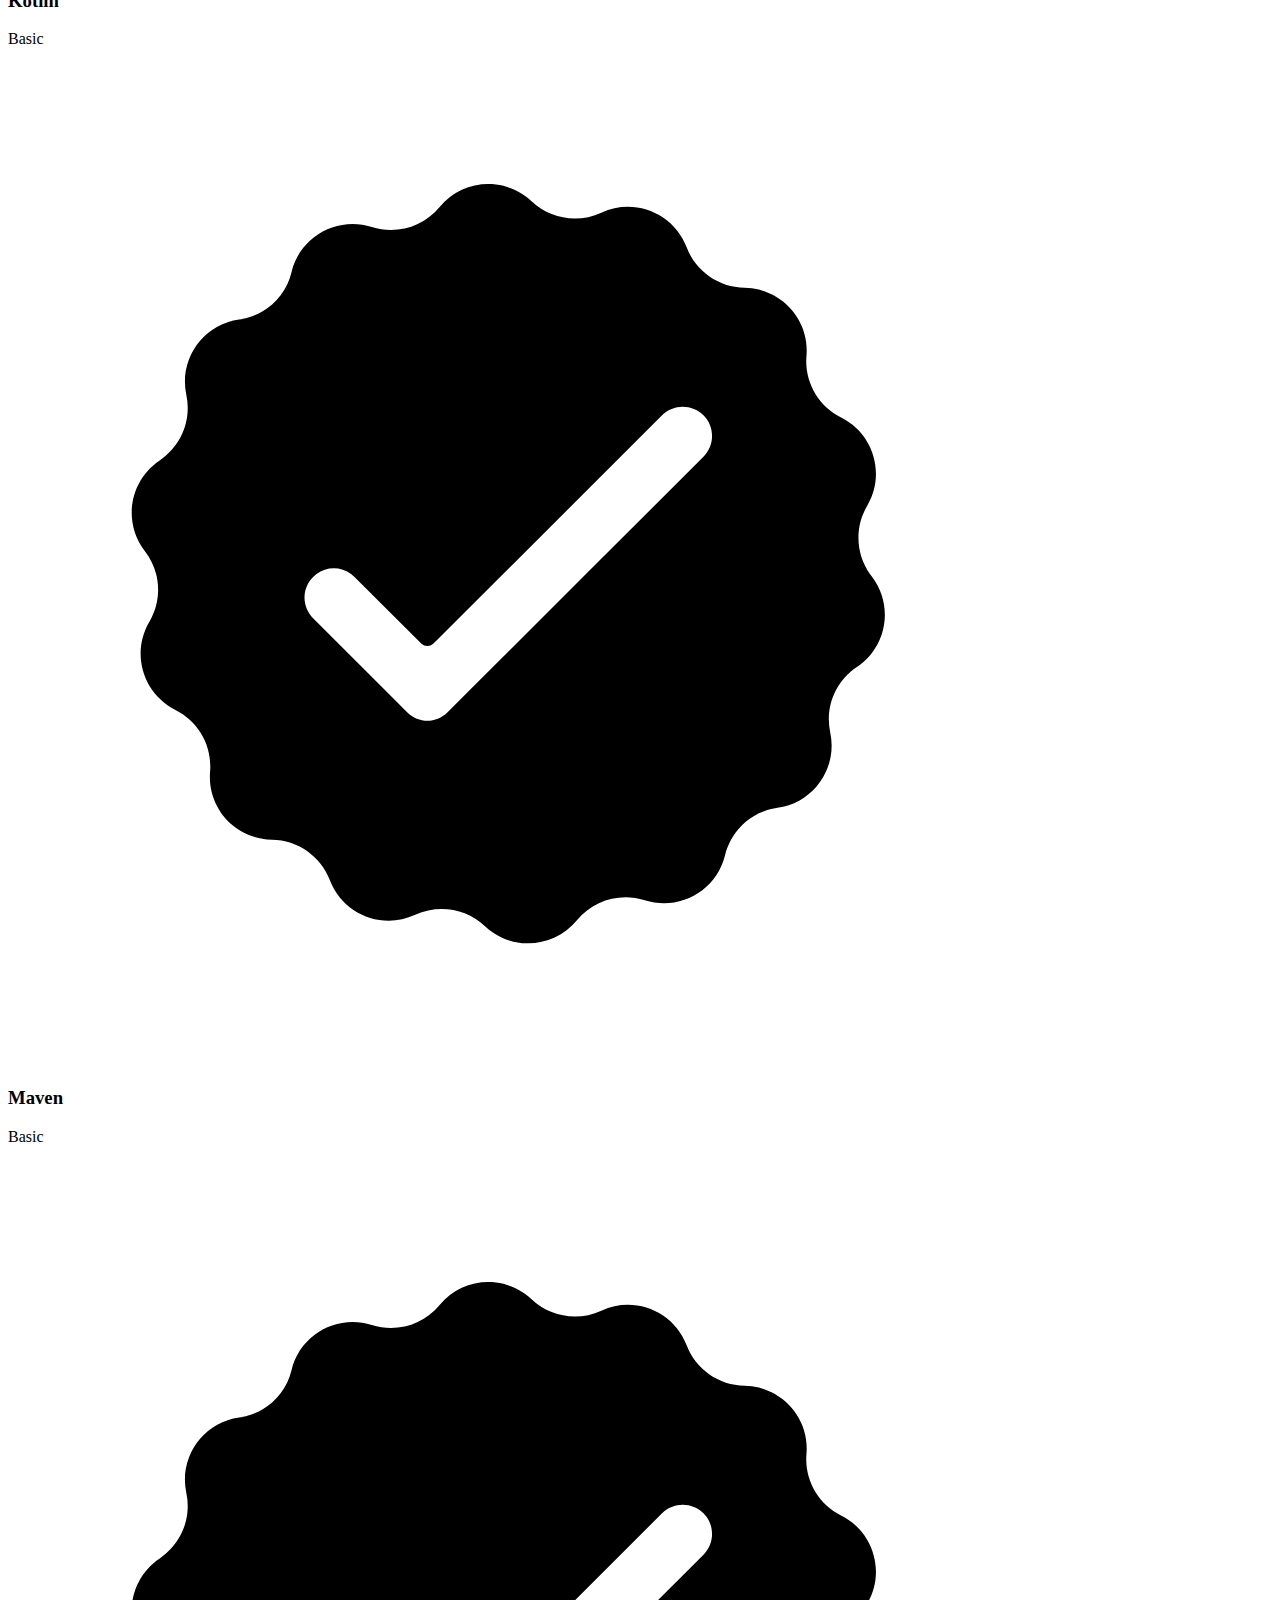
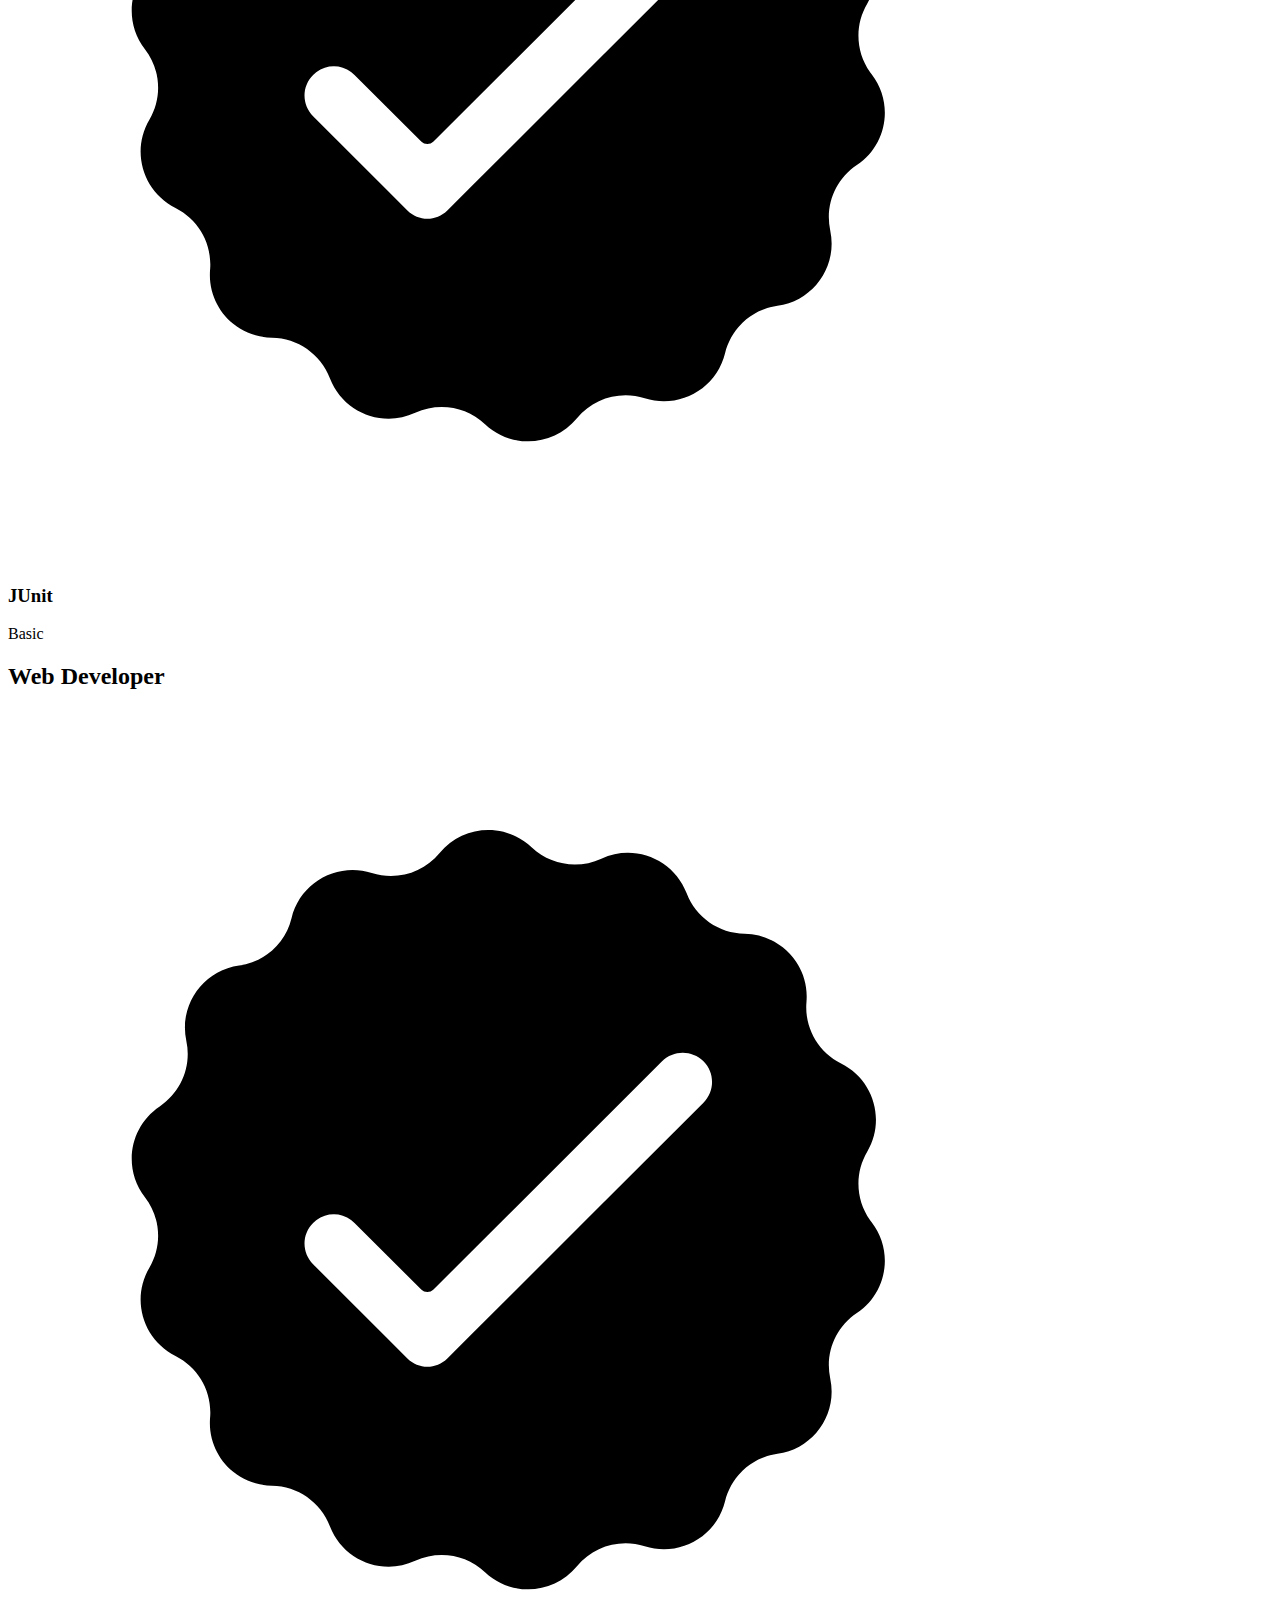
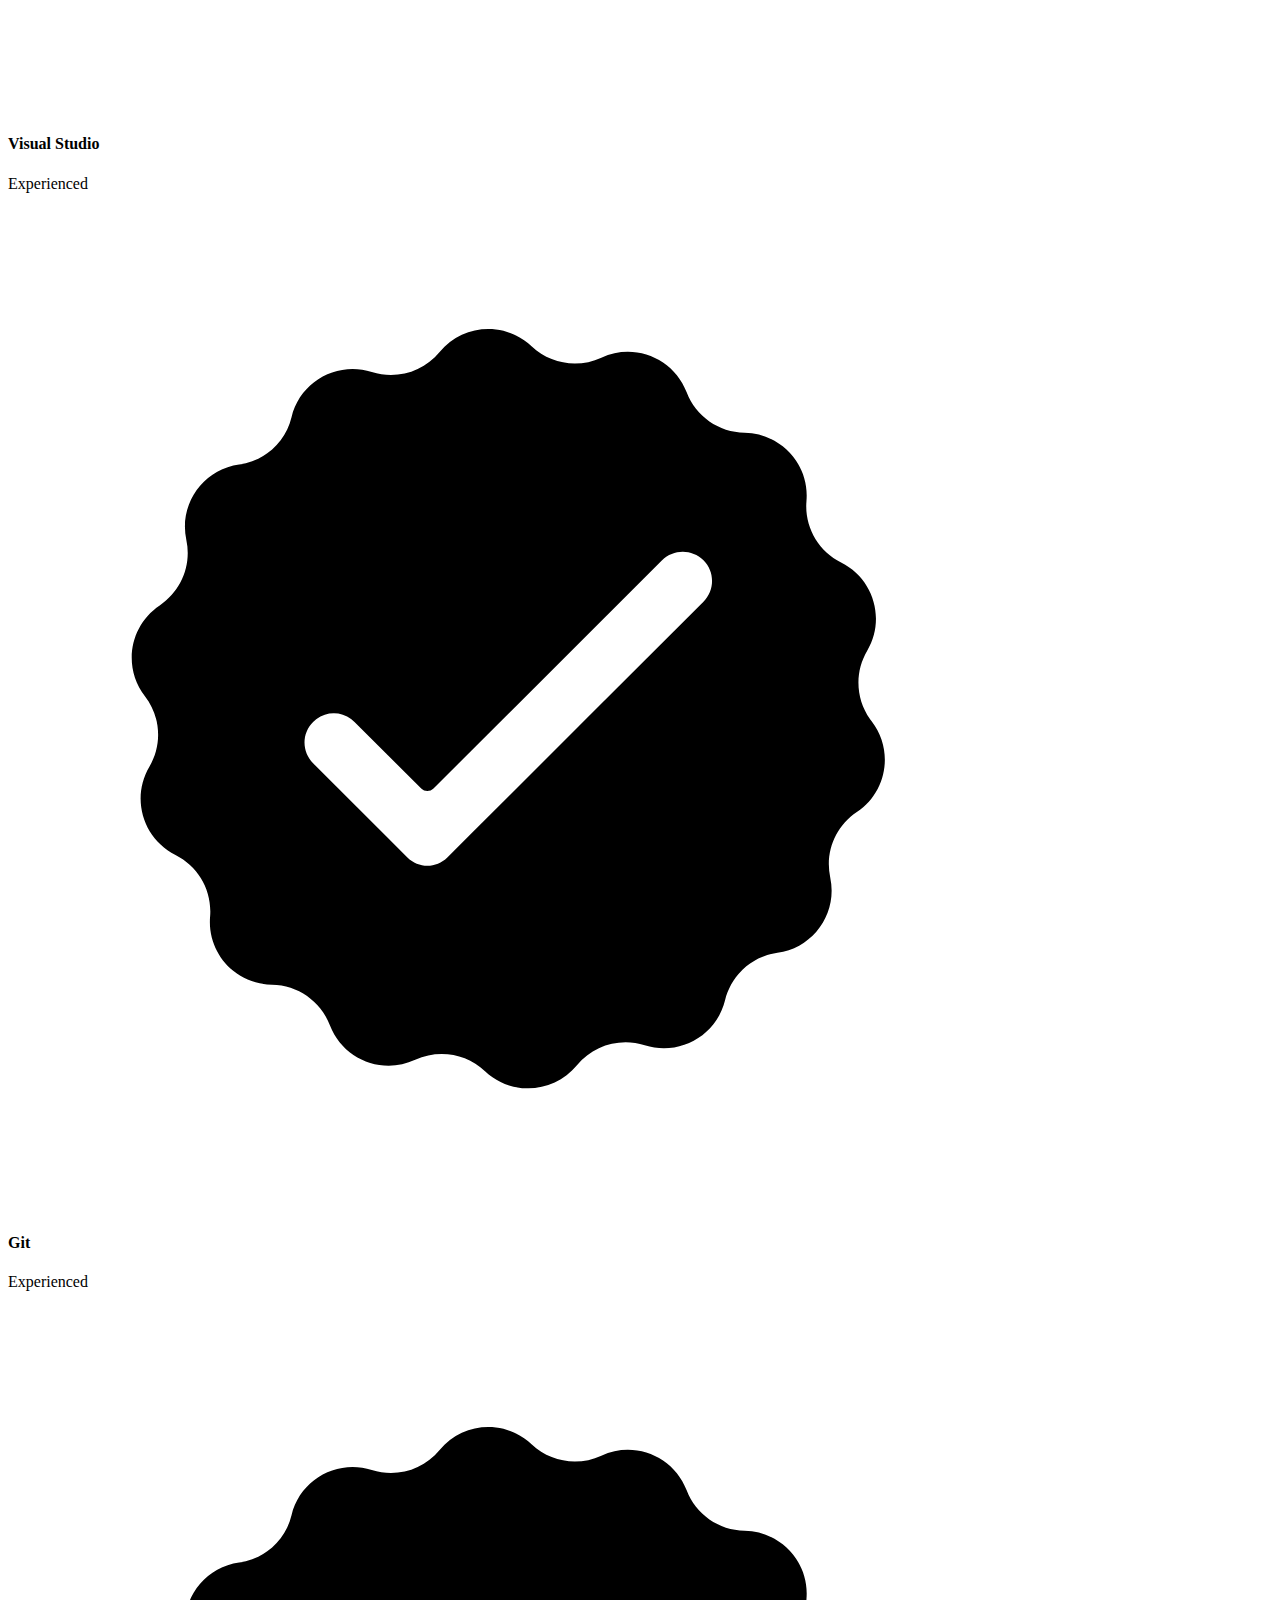
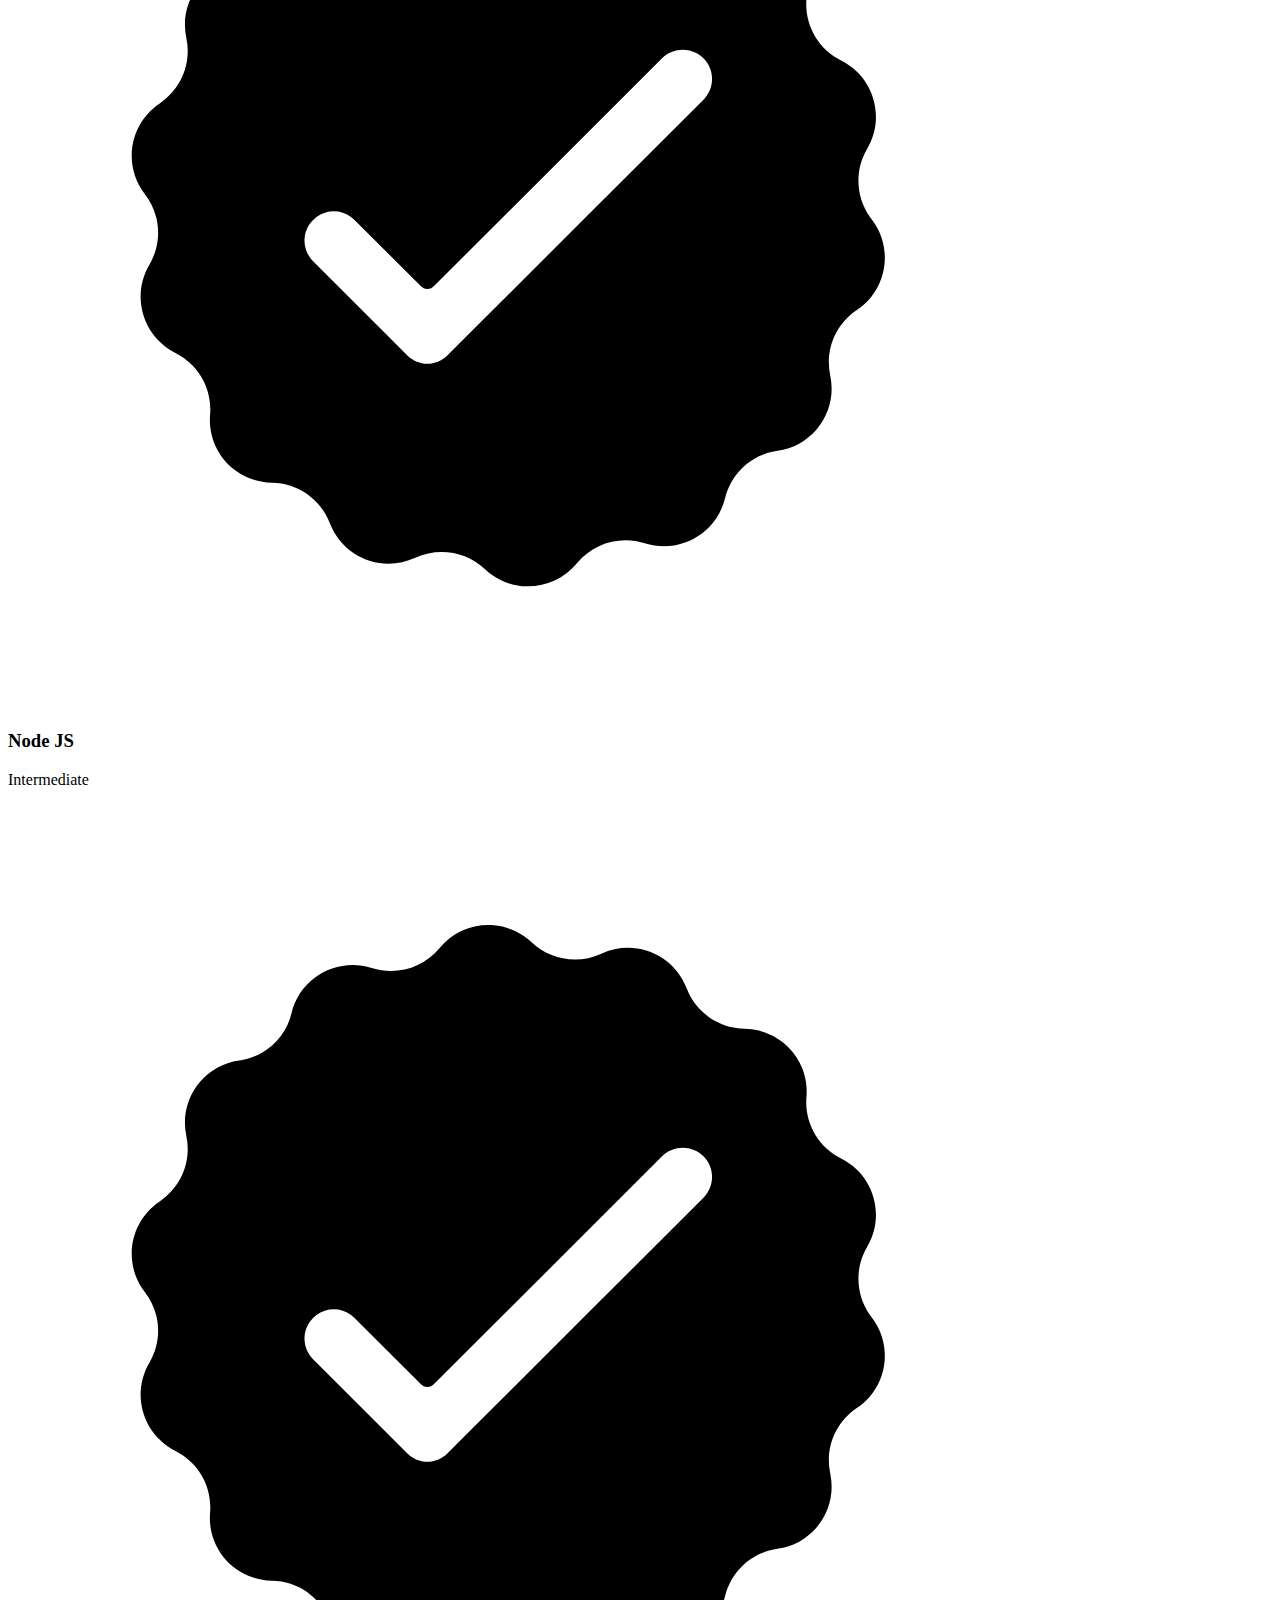
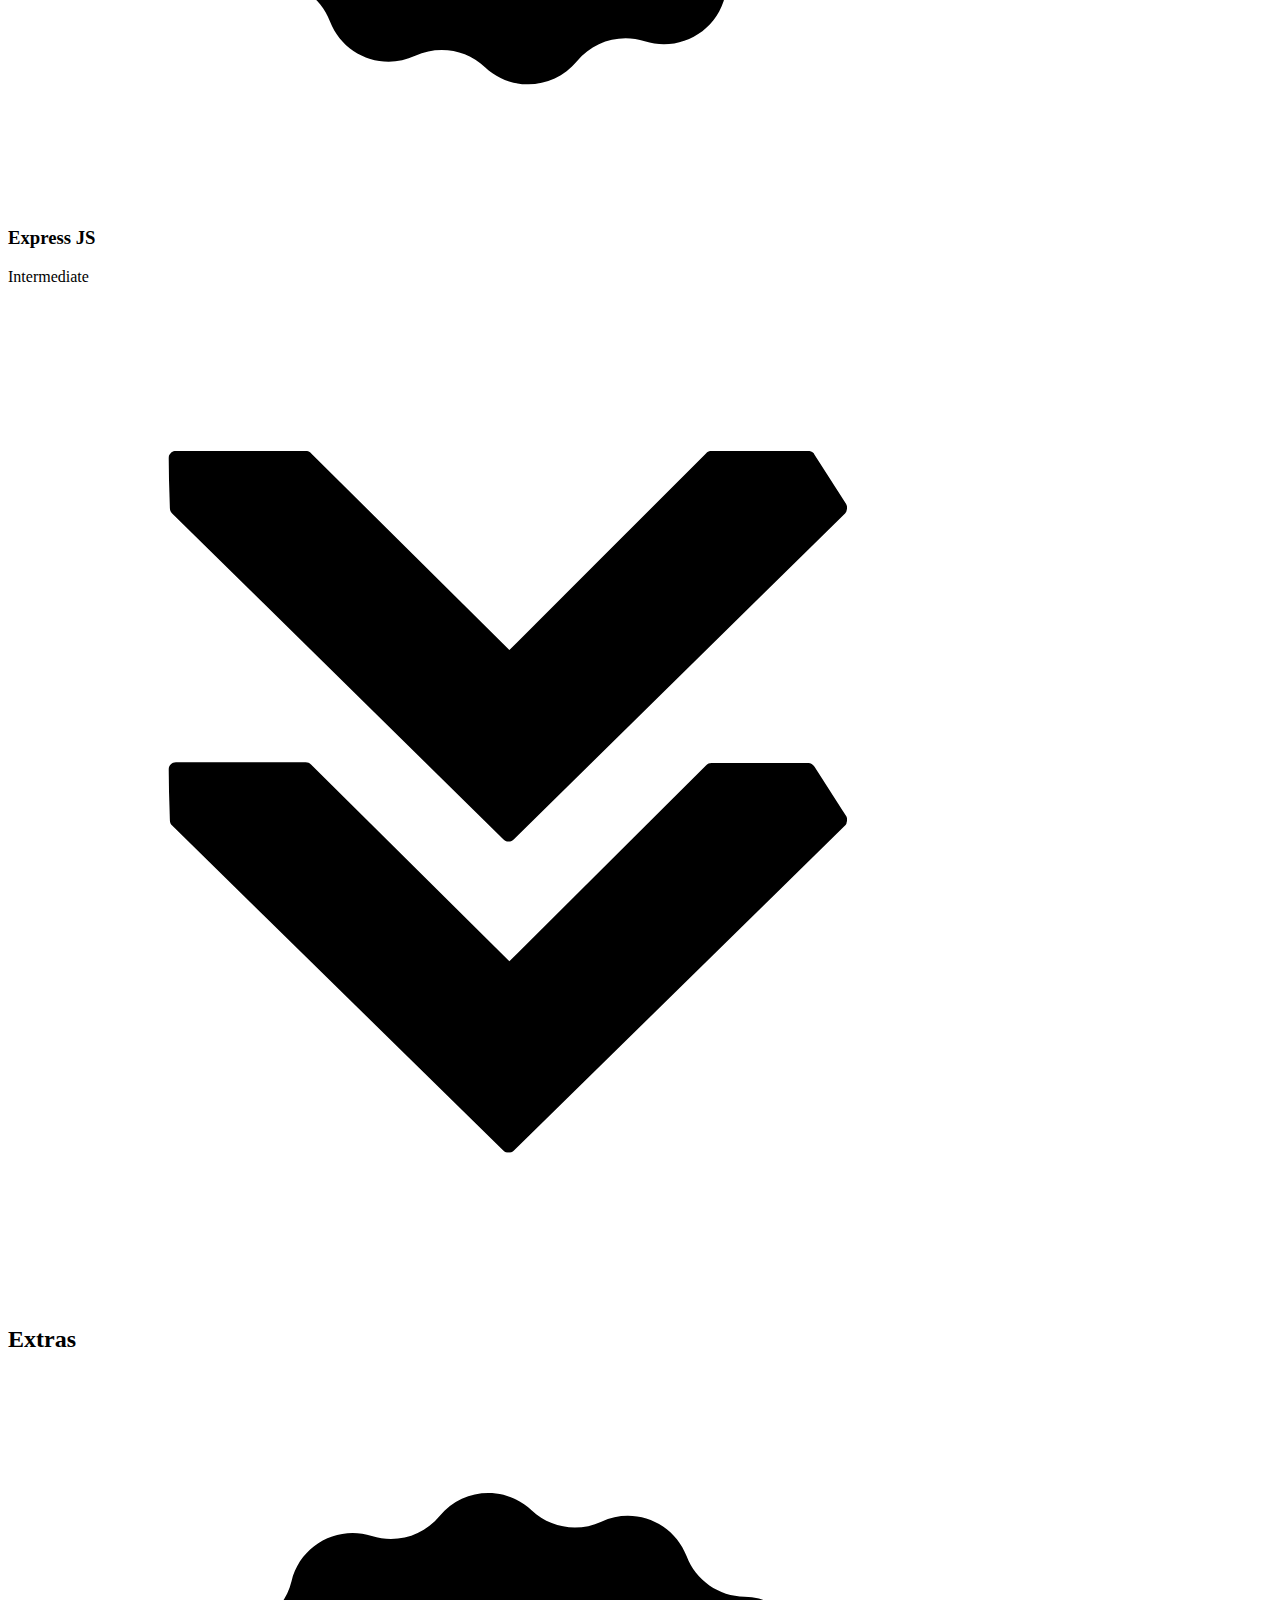
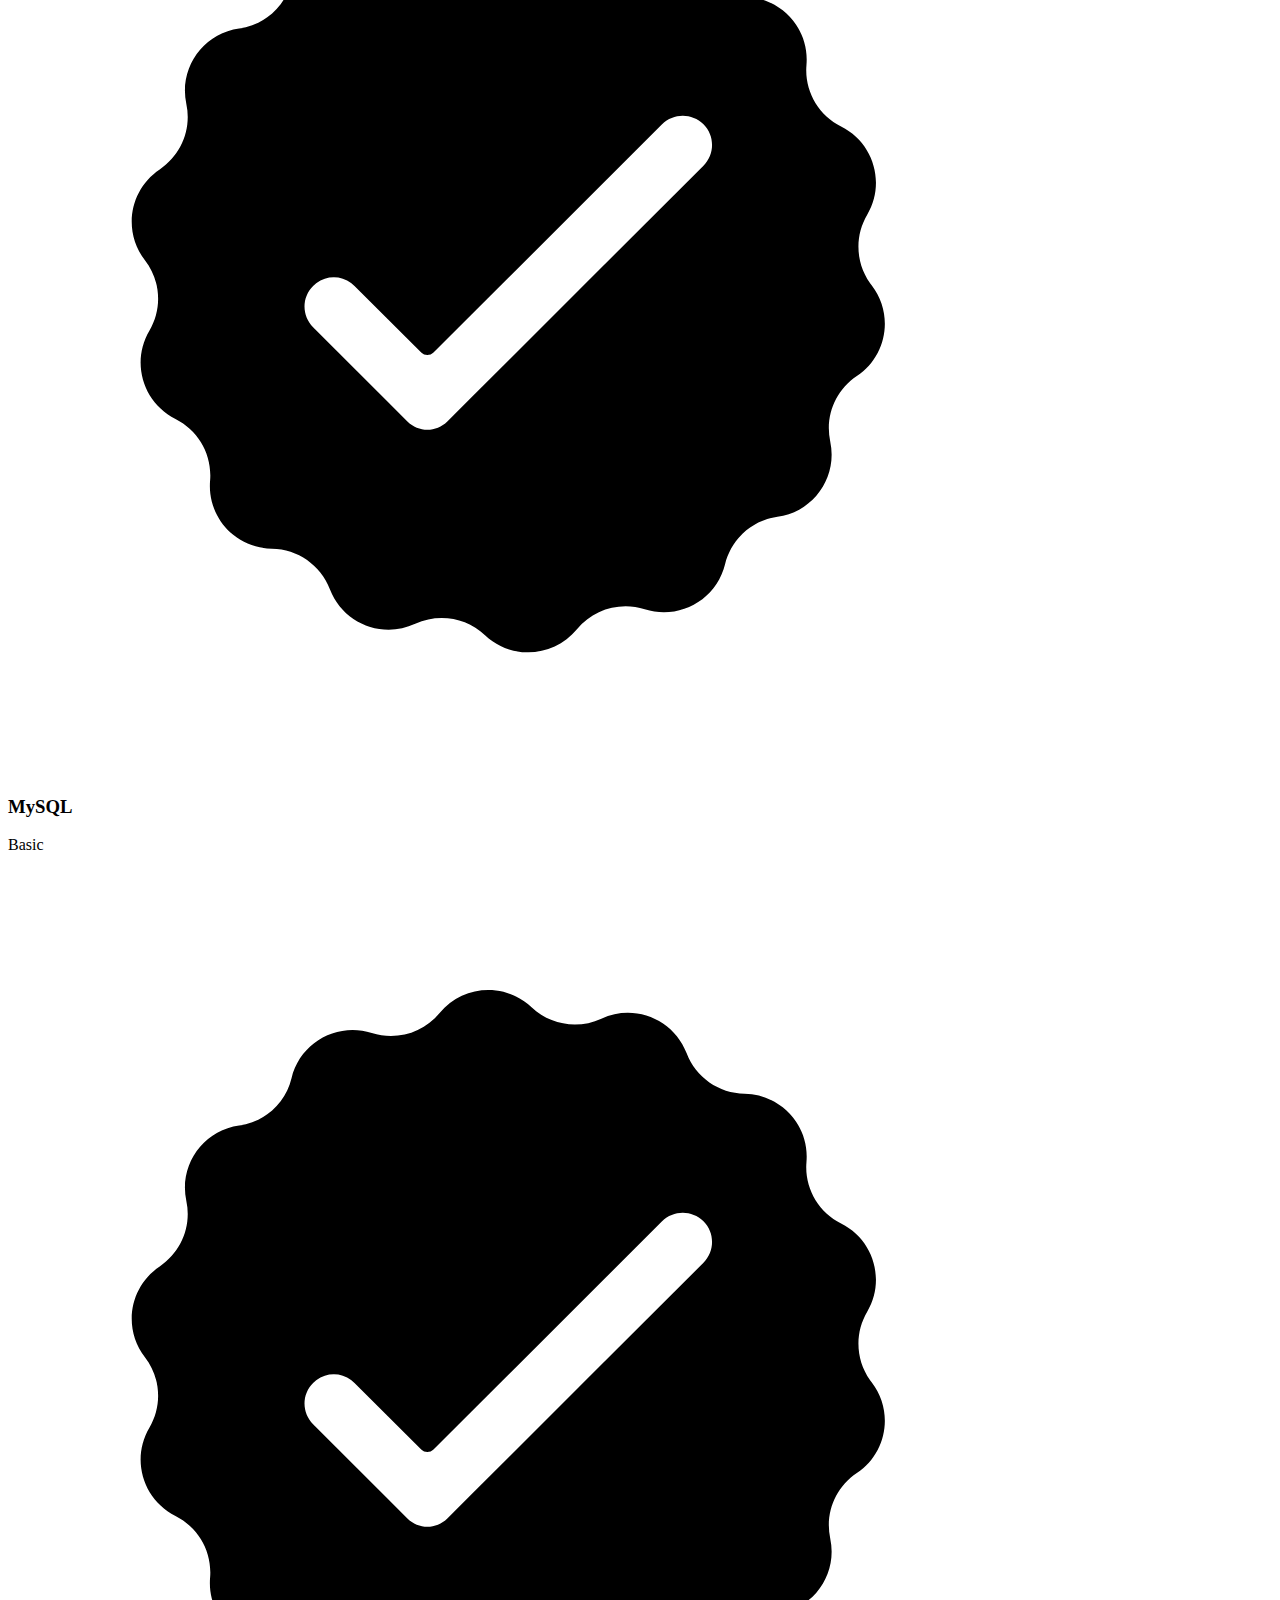
==== commit 1e84cc55: "Update index.html final all updated" ====
--- a/index.html
+++ b/index.html
@@ -86,7 +86,7 @@
           <div class="about-containers">
             <div class="details-container">
               <img
-                src=".experience.png"
+                src="experience.png"
                 alt="Experience icon"
                 class="icon"
               />
@@ -334,7 +334,7 @@
         </div>
       </div>
       <img
-        src="./assets/arrow.png"
+        src="arrow.png"
         alt="Arrow icon"
         class="icon arrow"
         onclick="location.href='./#projects'"
@@ -444,7 +444,7 @@
             alt="LinkedIn icon"
             class="icon contact-icon"
           />
-          <p><a href="https://www.linkedin.com">LinkedIn</a></p>
+          <p><a href="https://www.linkedin.com/in/niket-patil-">LinkedIn</a></p>
         </div>
       </div>
     </section>
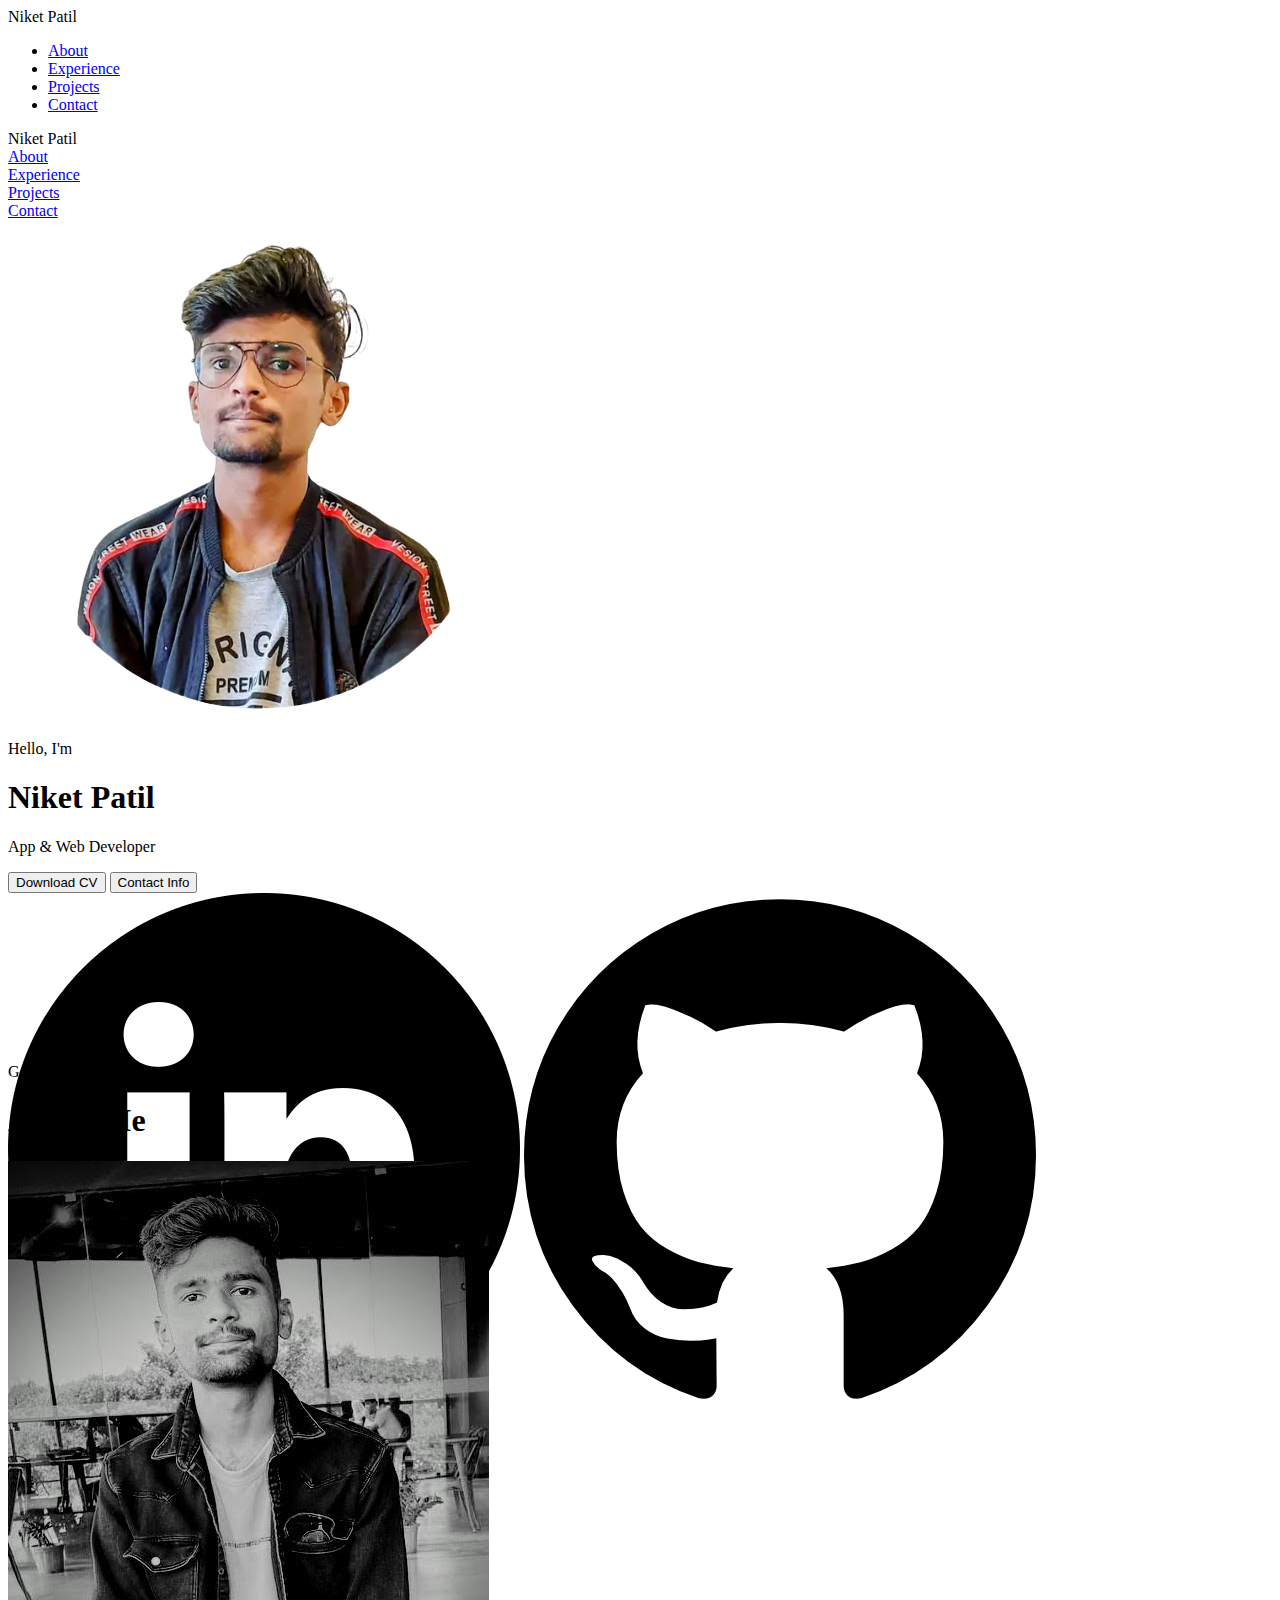
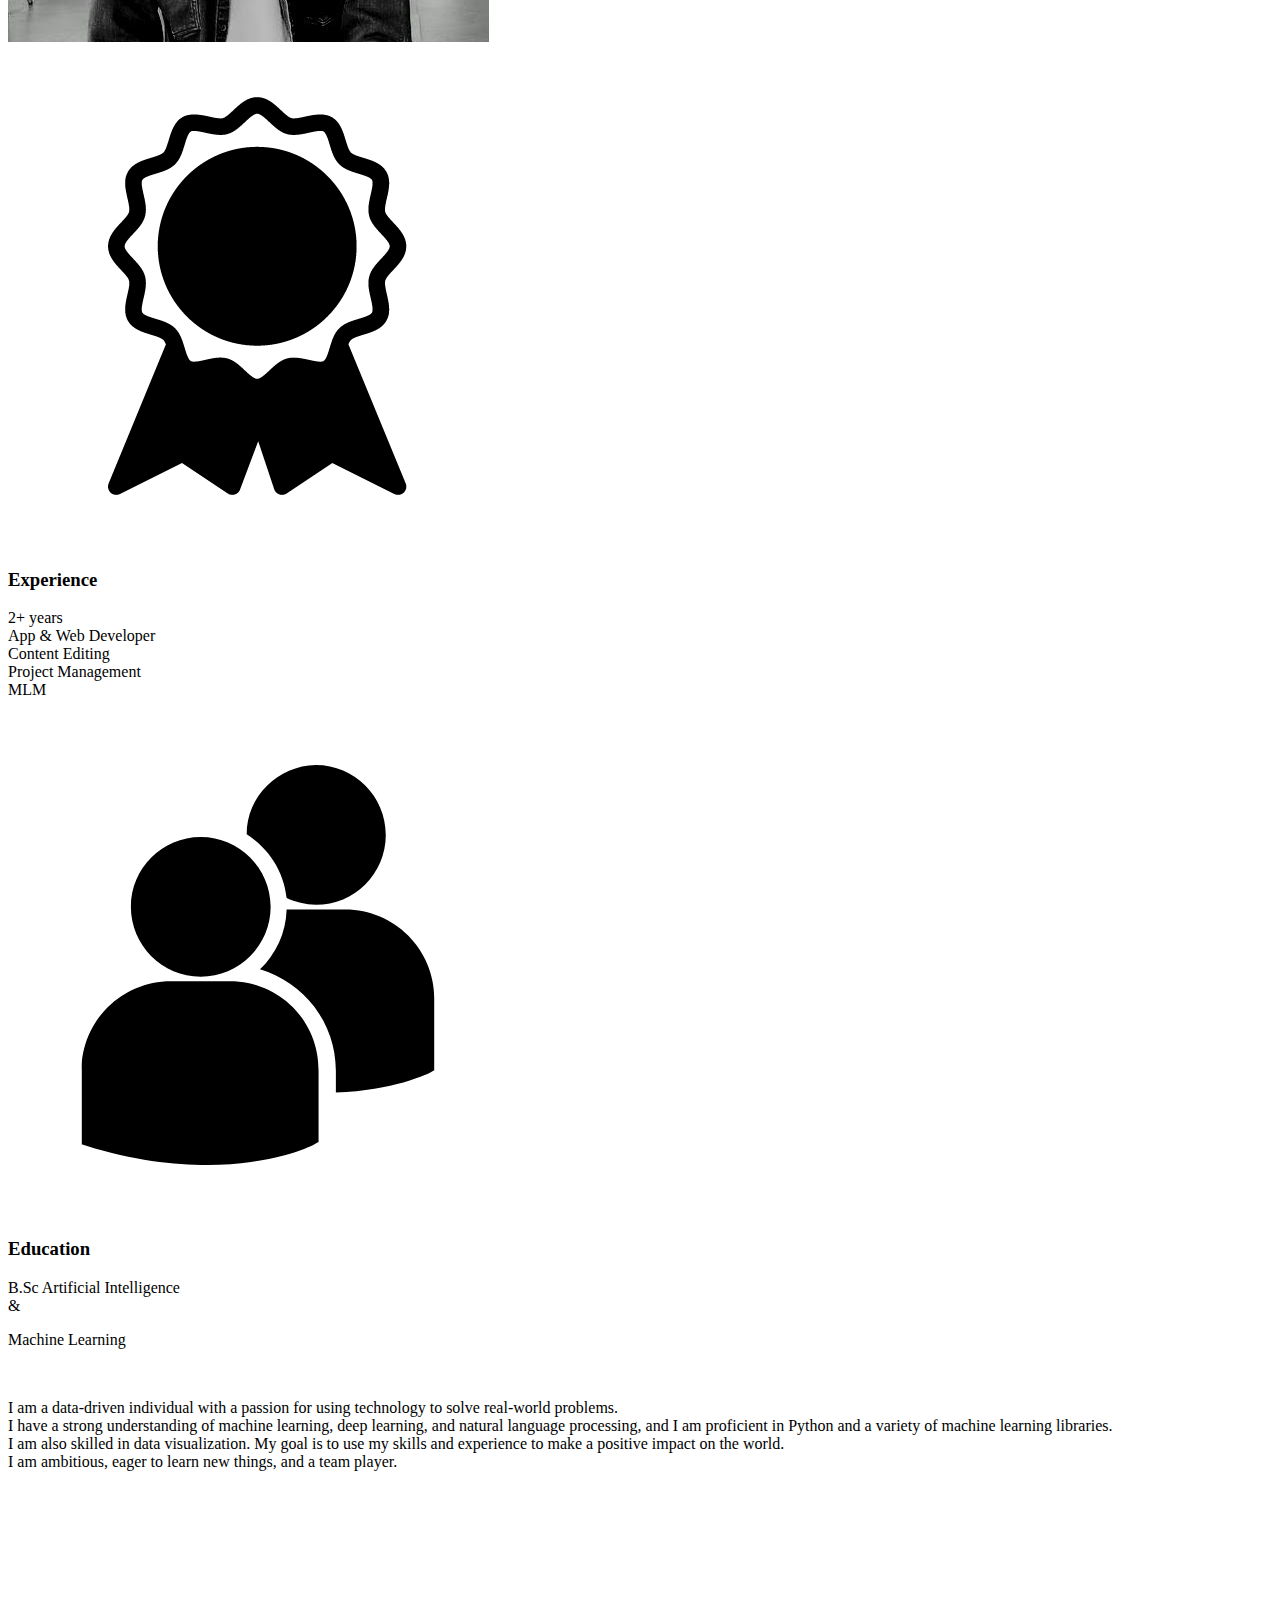
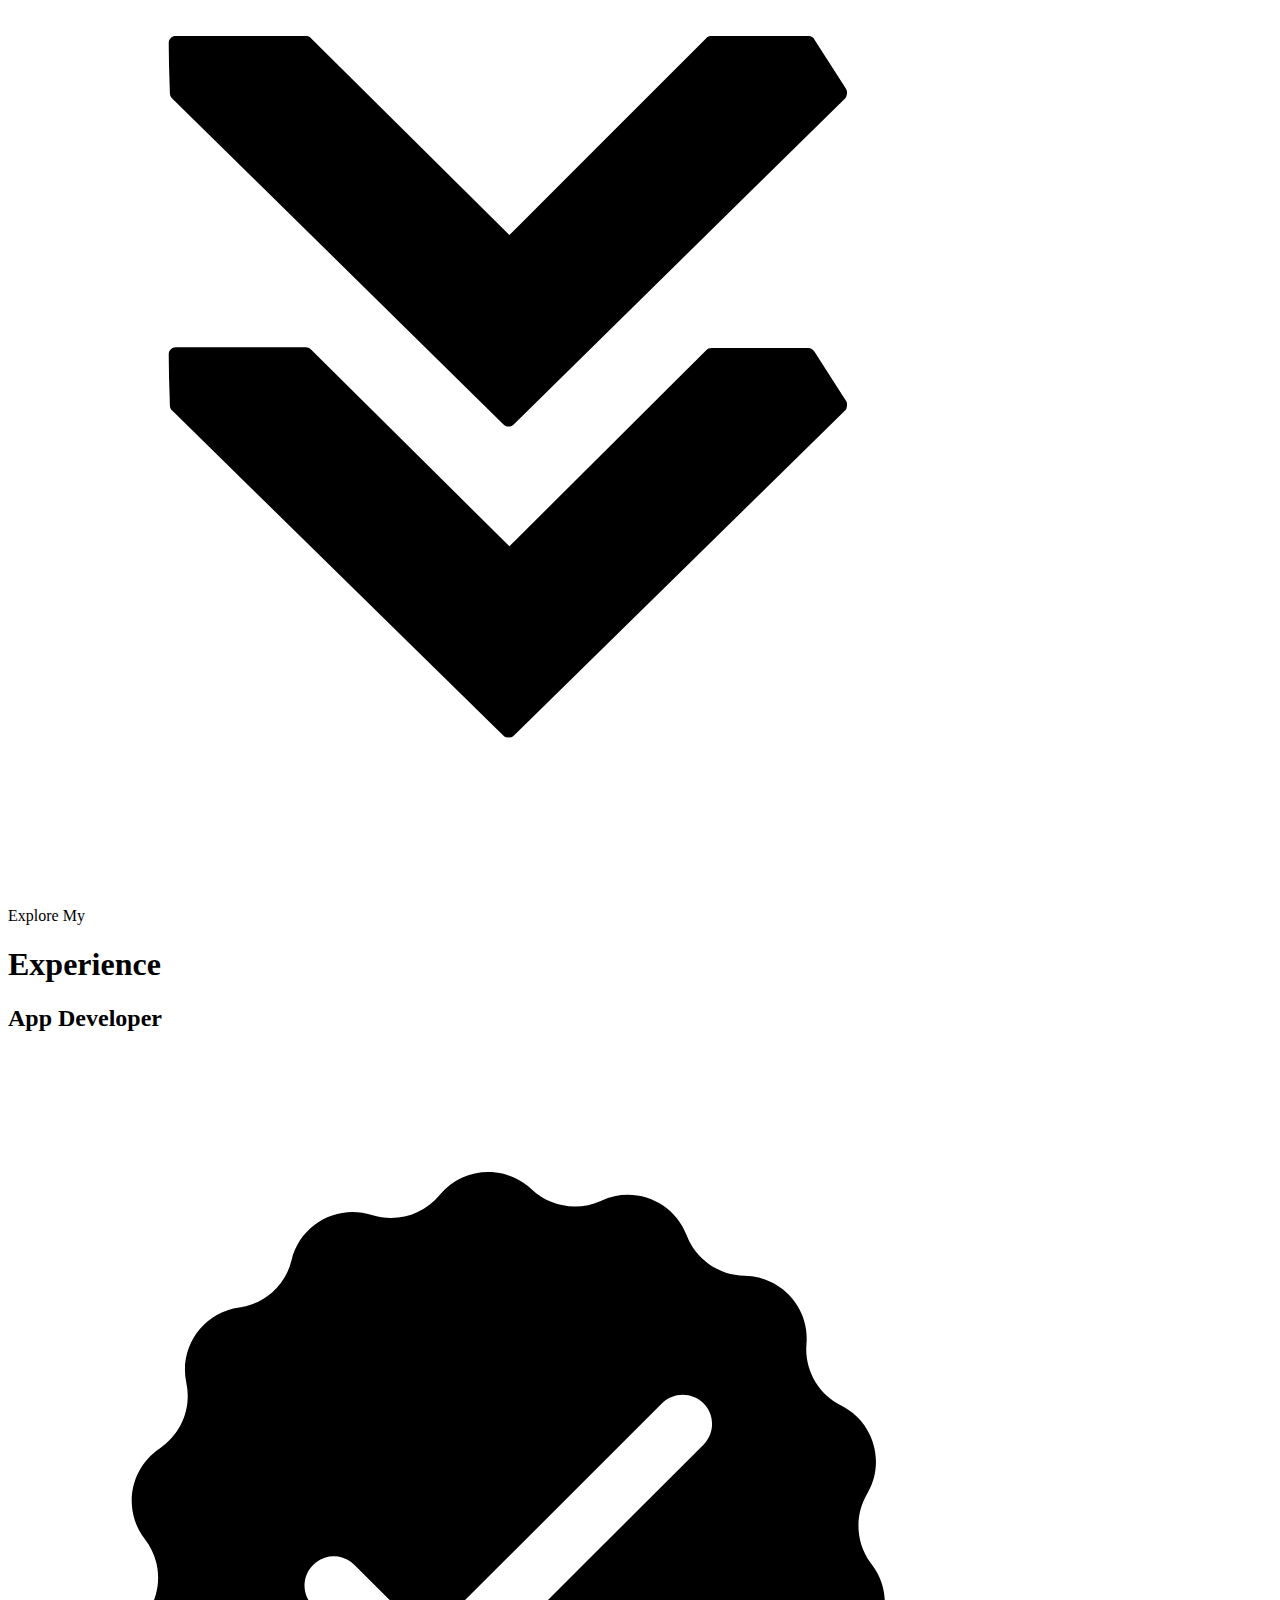
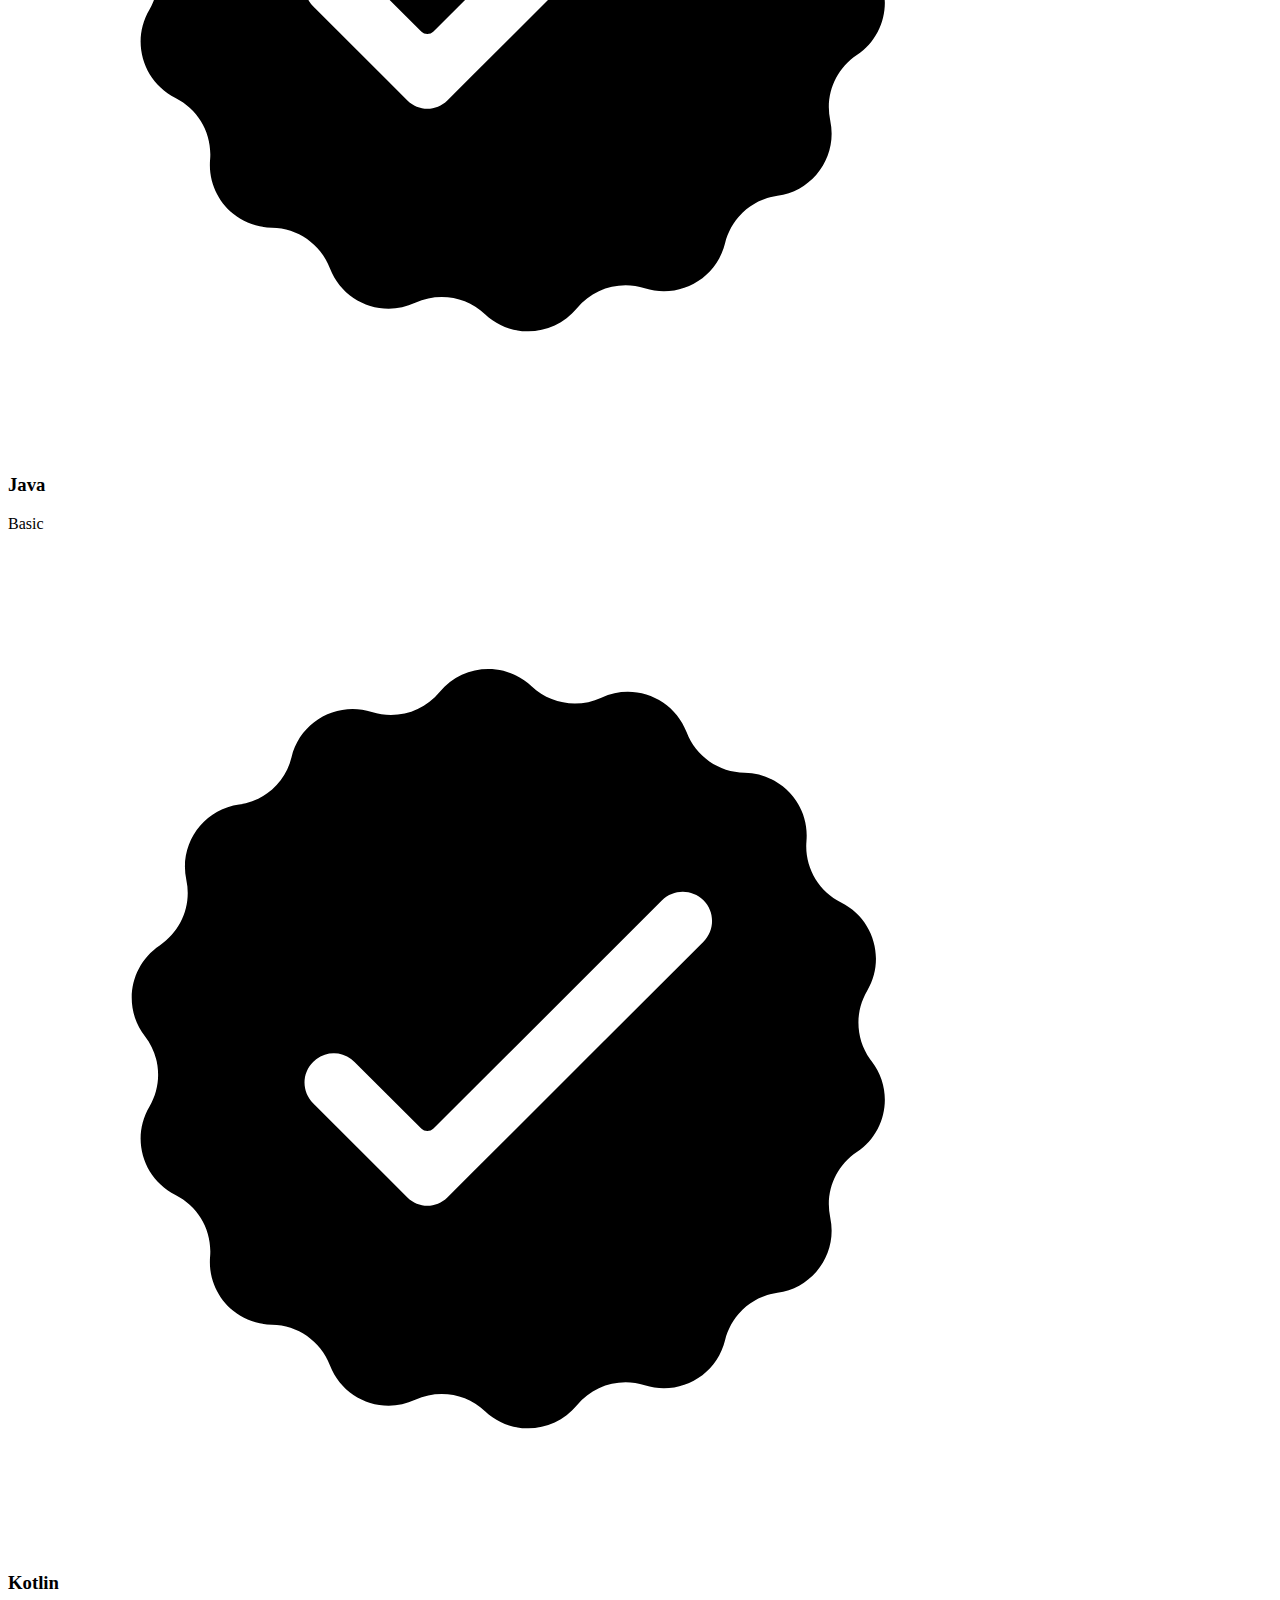
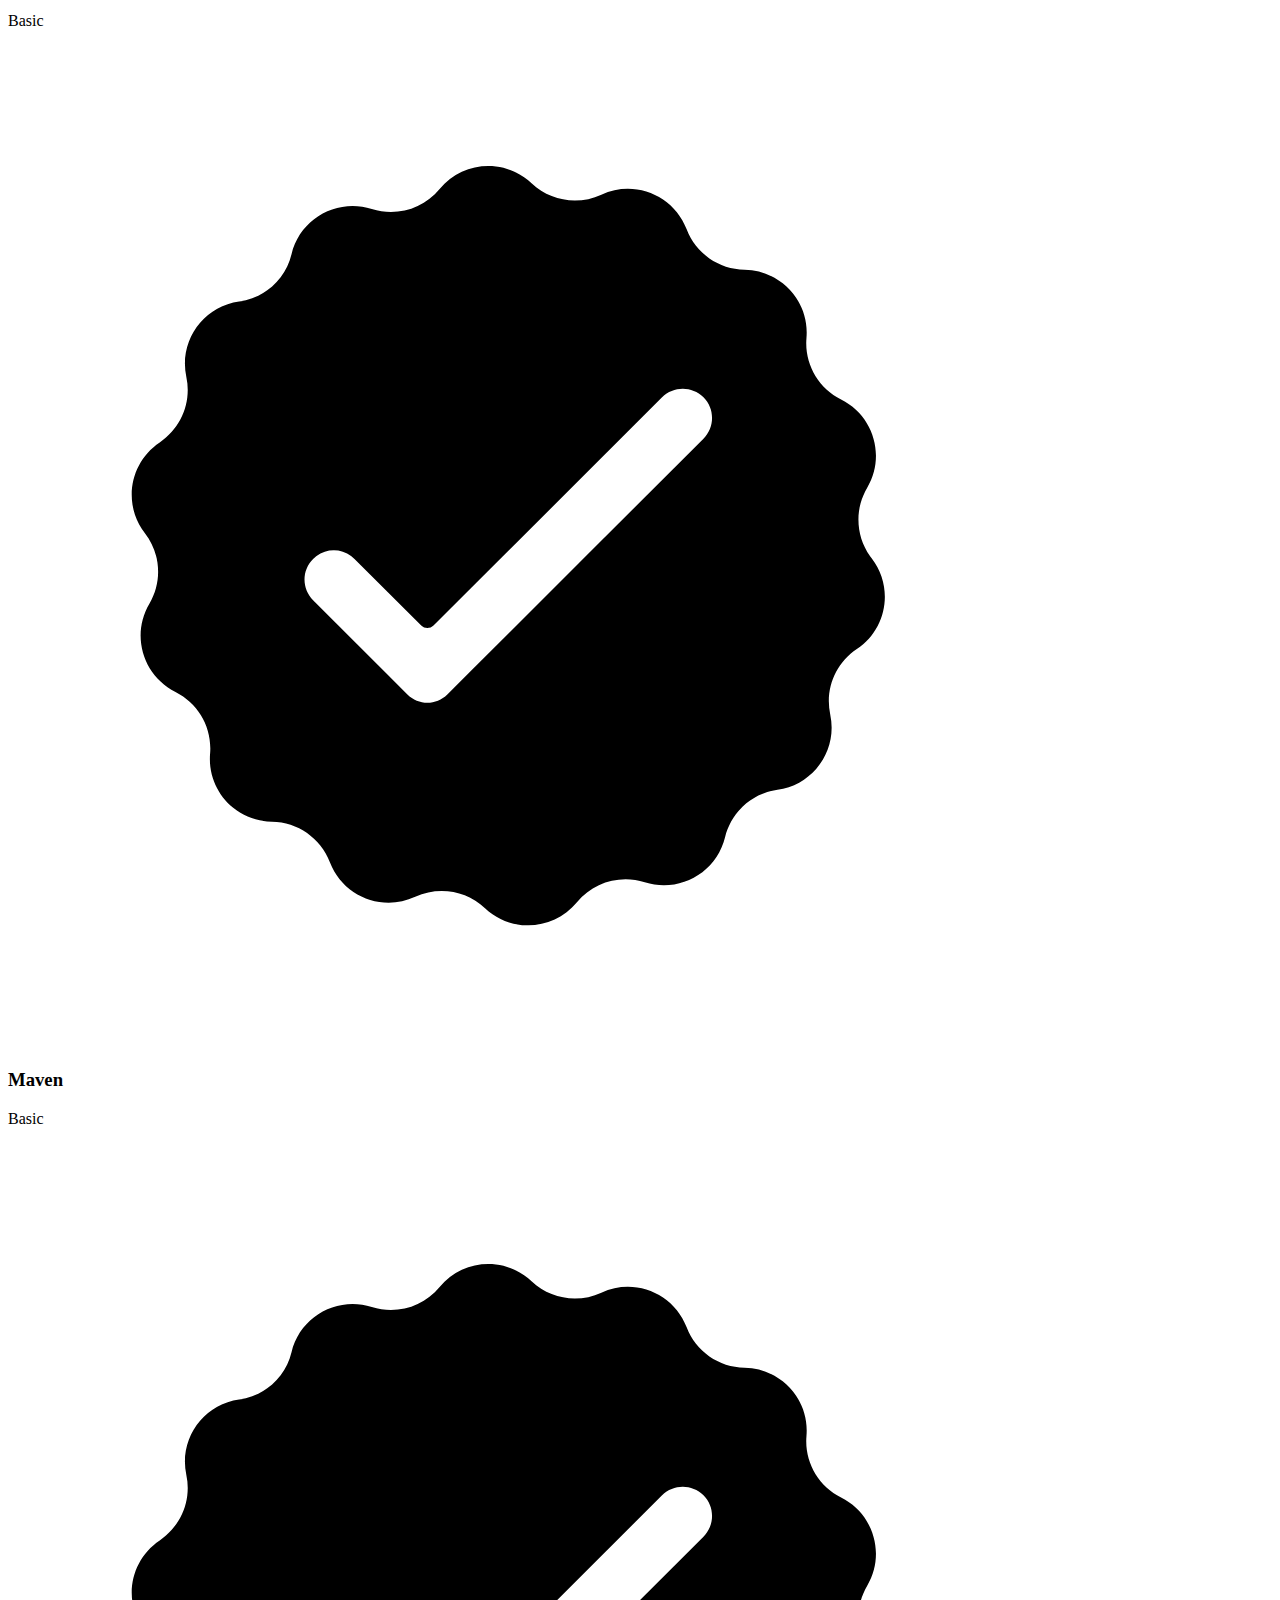
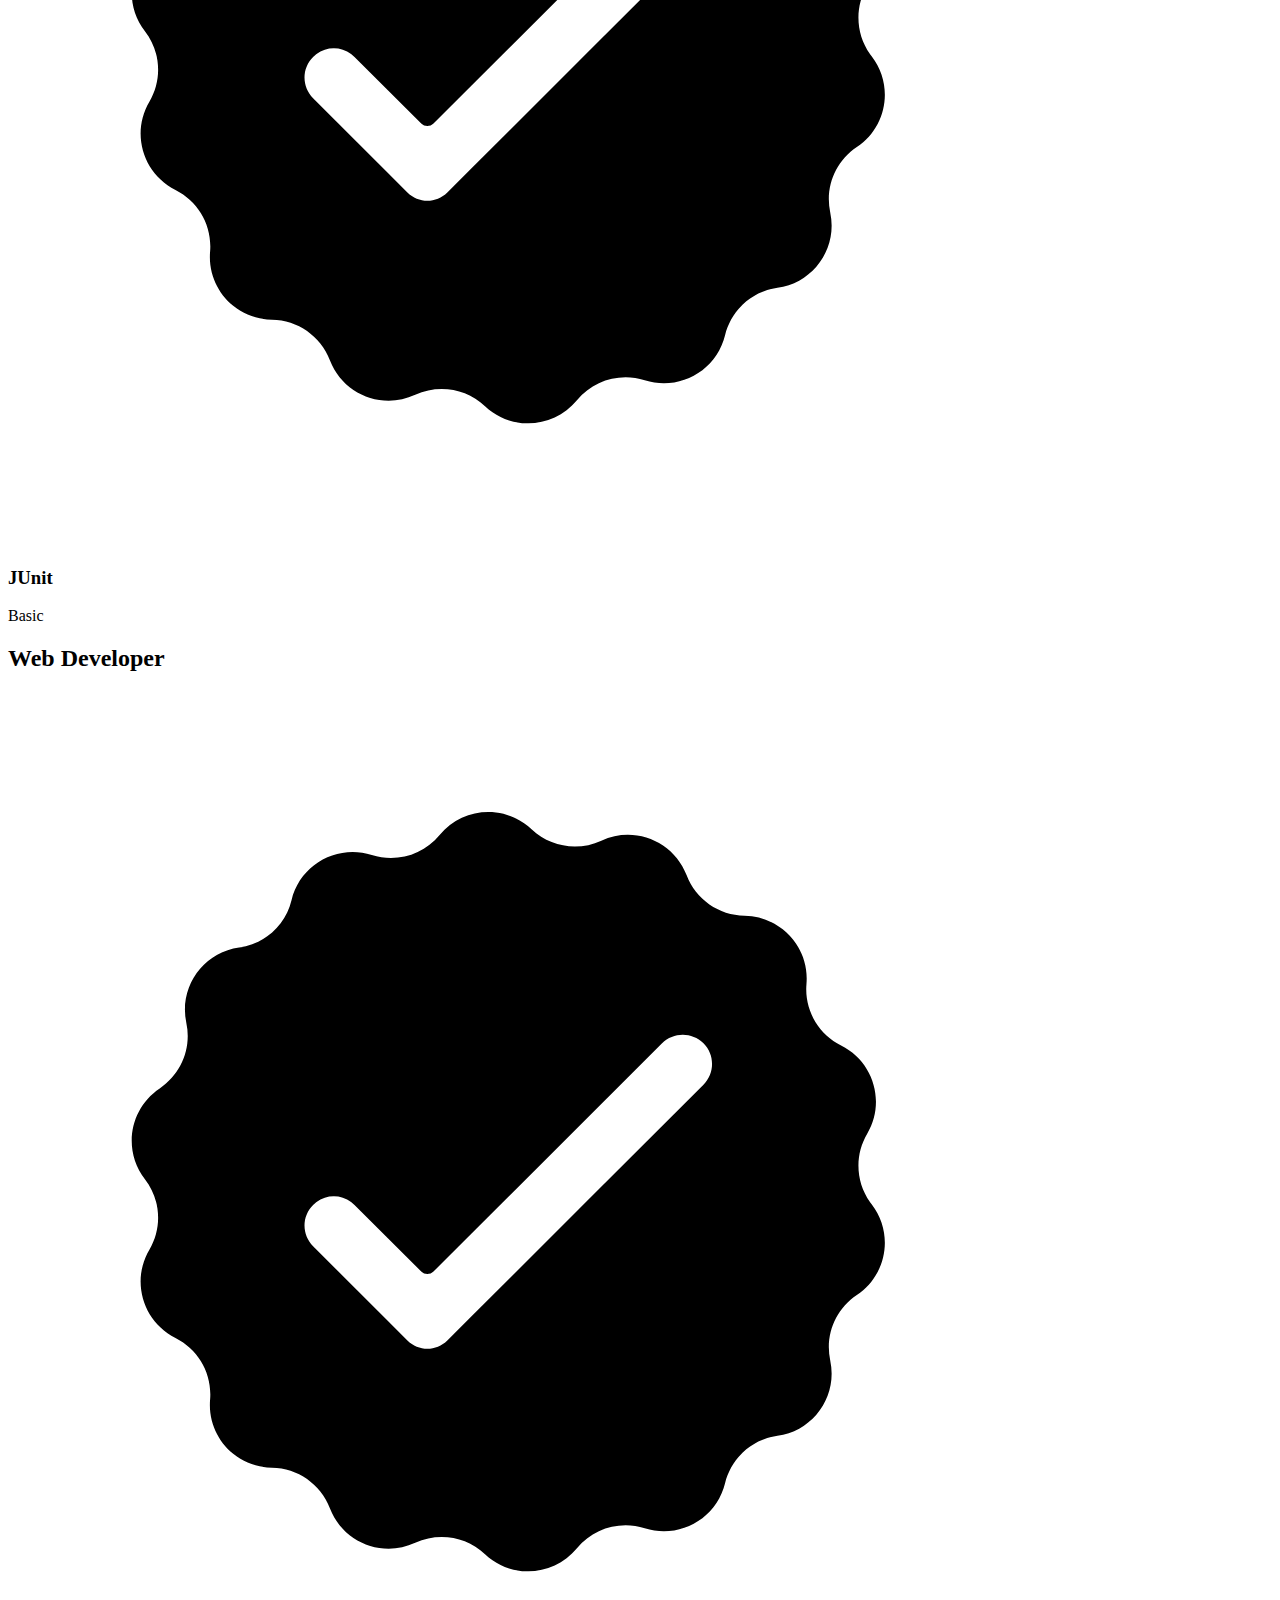
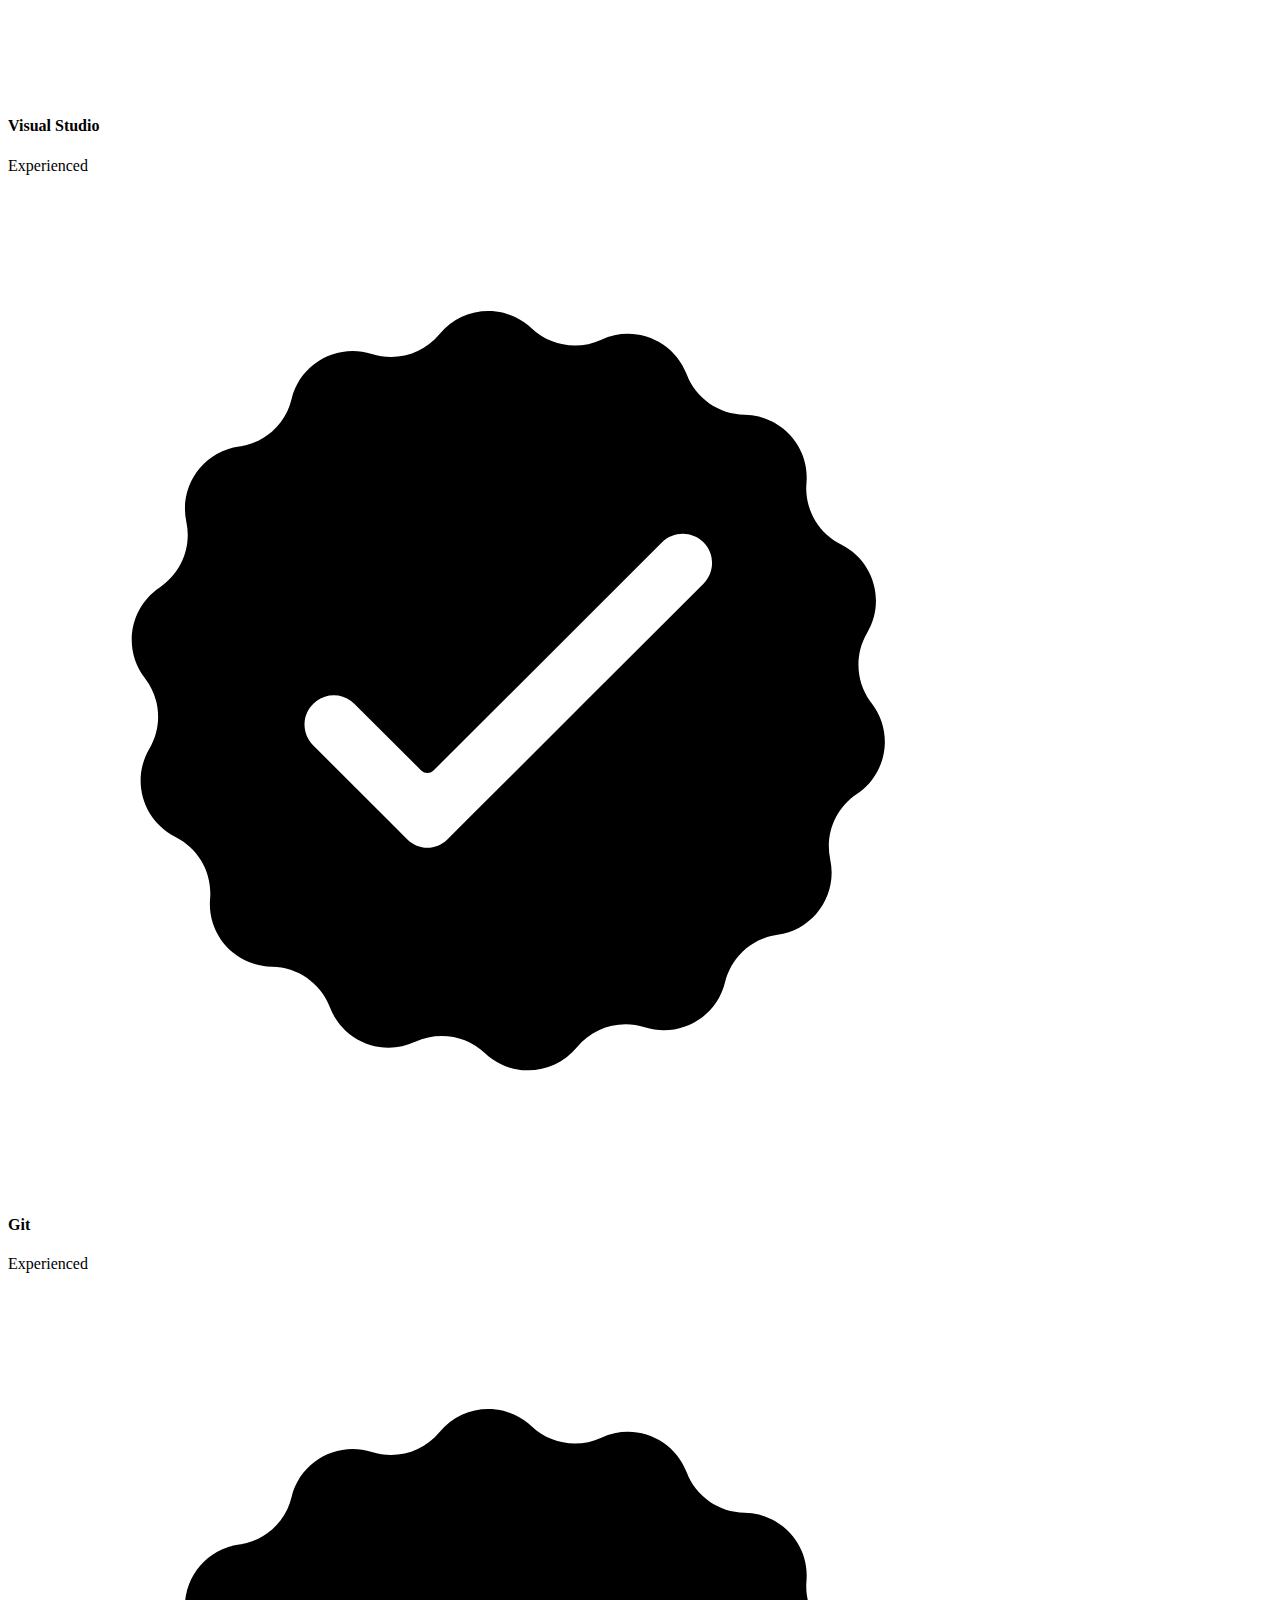
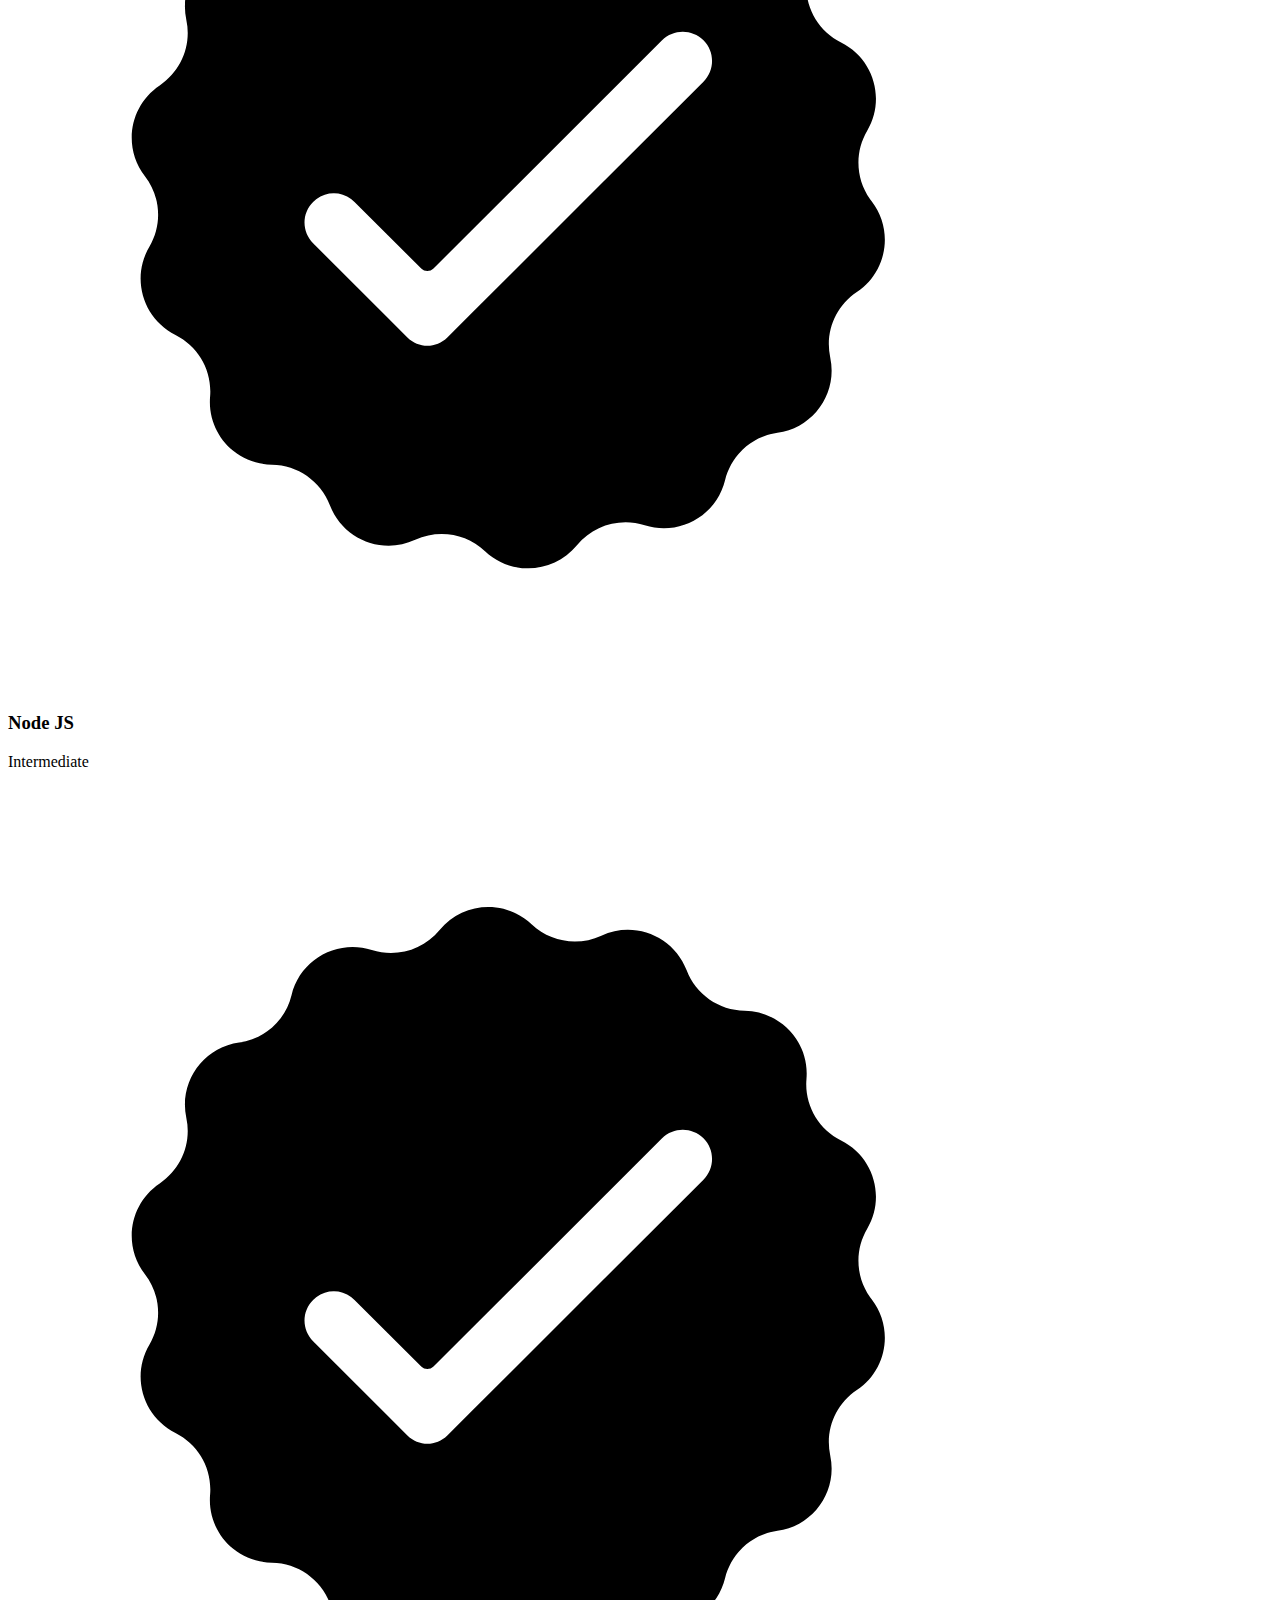
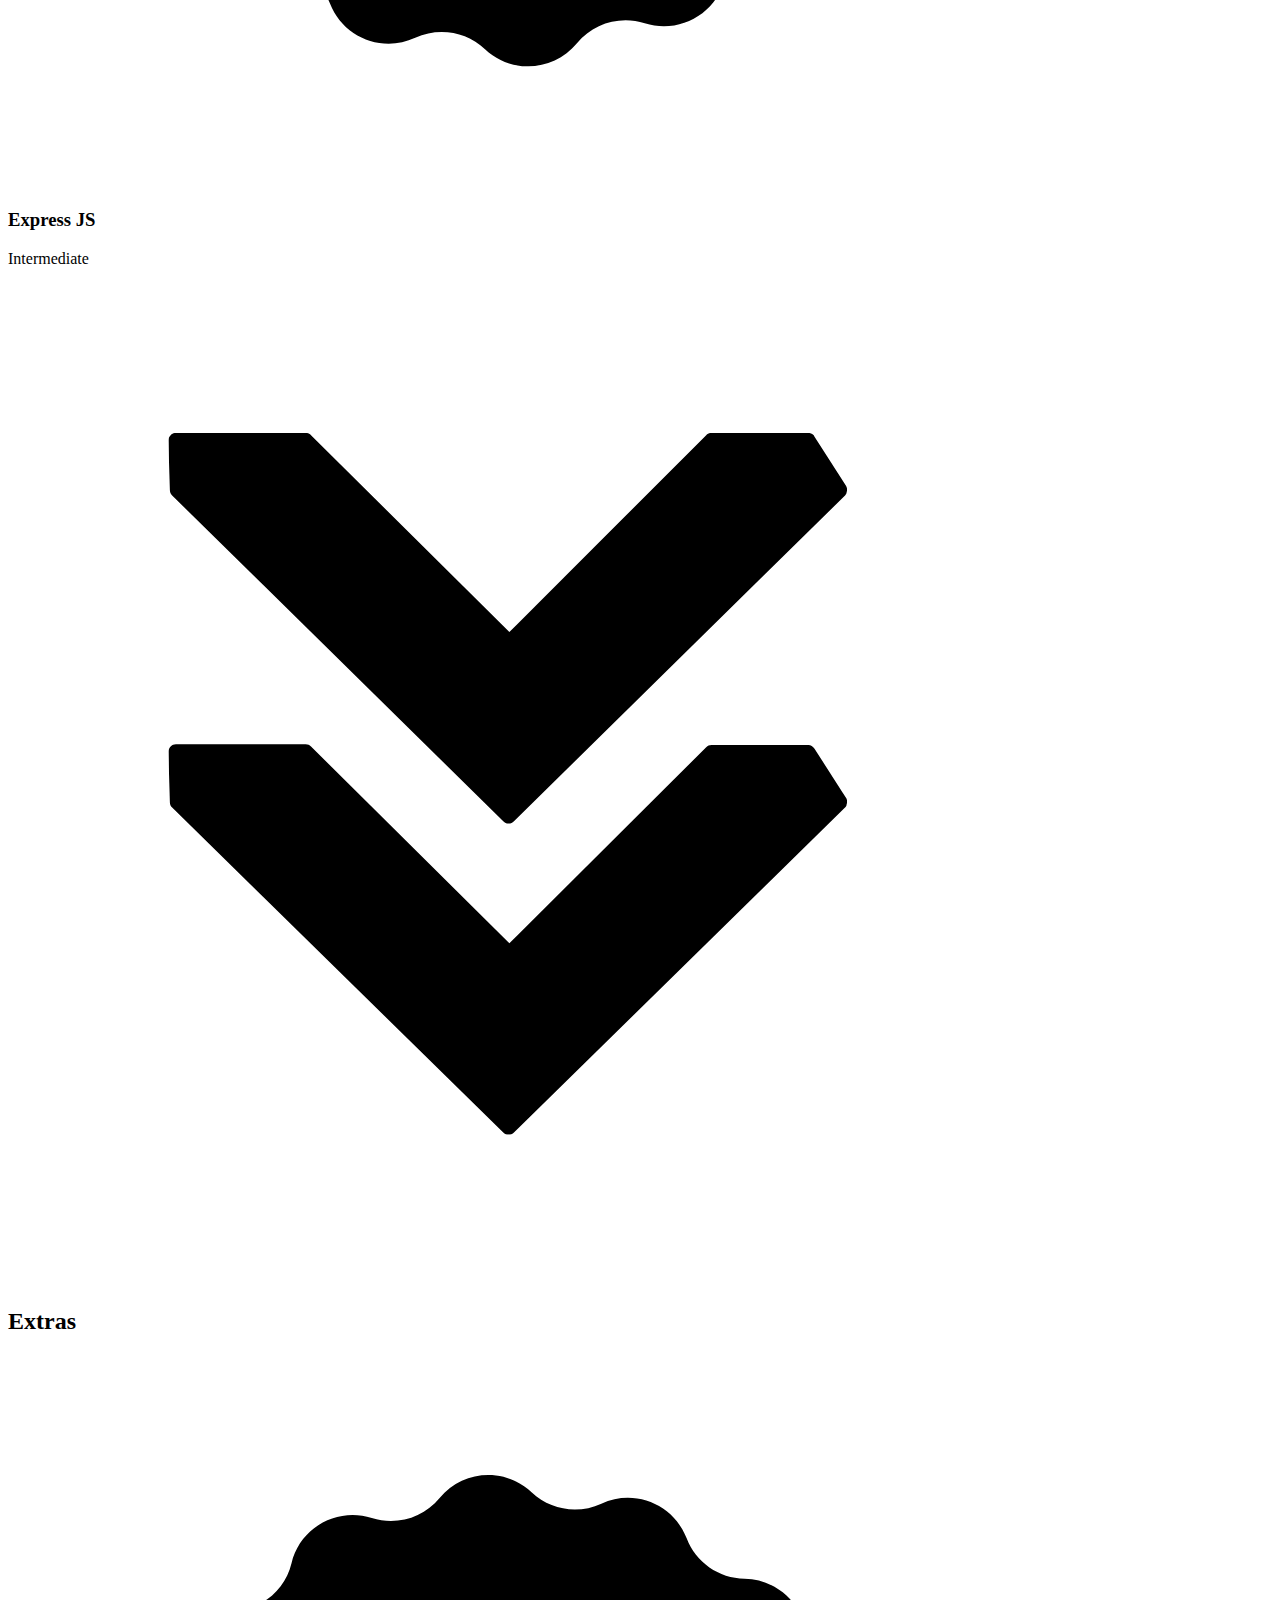
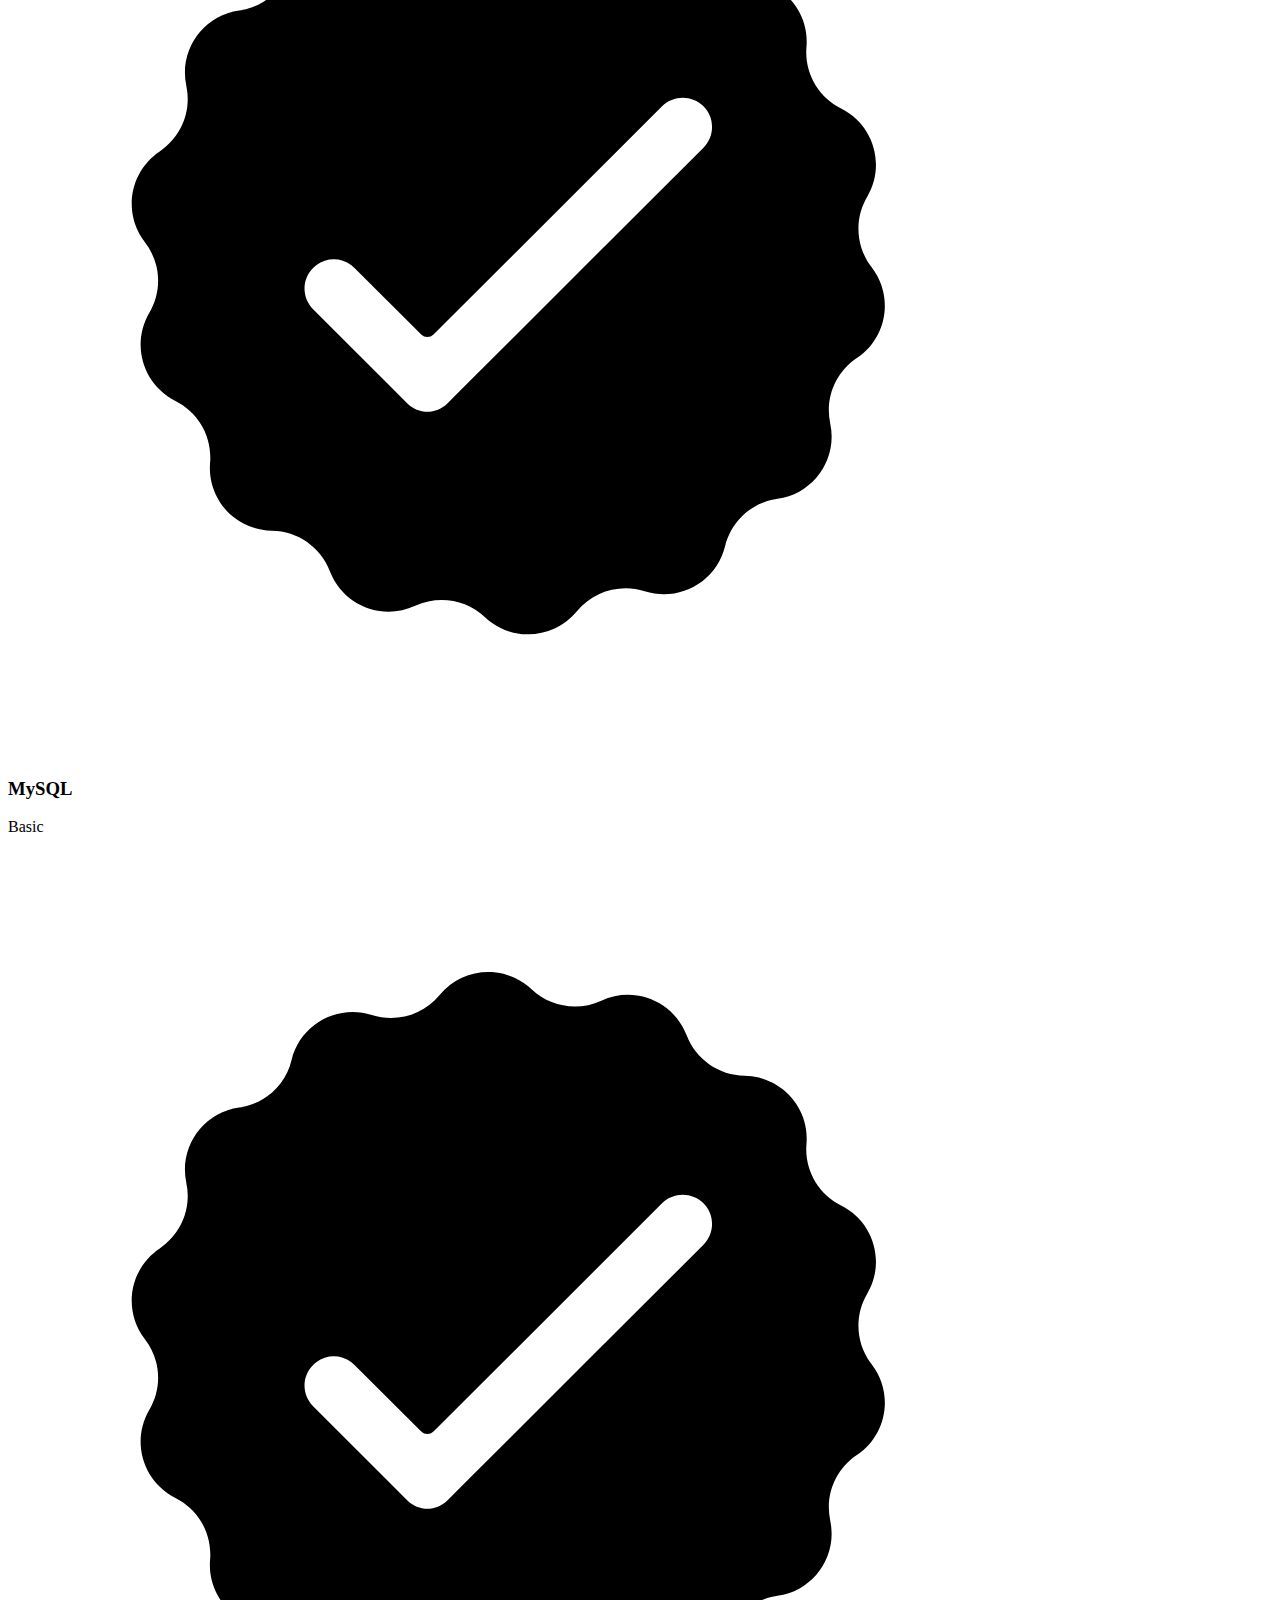
==== commit e63d9232: "Update index.html" ====
--- a/index.html
+++ b/index.html
@@ -100,7 +100,7 @@
                 class="icon"
               />
               <h3>Education</h3>
-              <p>B.Sc Artificial Intelligence<br>&<p>Machine Learning</p><br/>M.Sc.(inprocess)</p>
+              <p>B.Sc Artificial Intelligence<br>&<p>Machine Learning</p><br/></p>
             </div>
           </div>
           <div class="text-container">
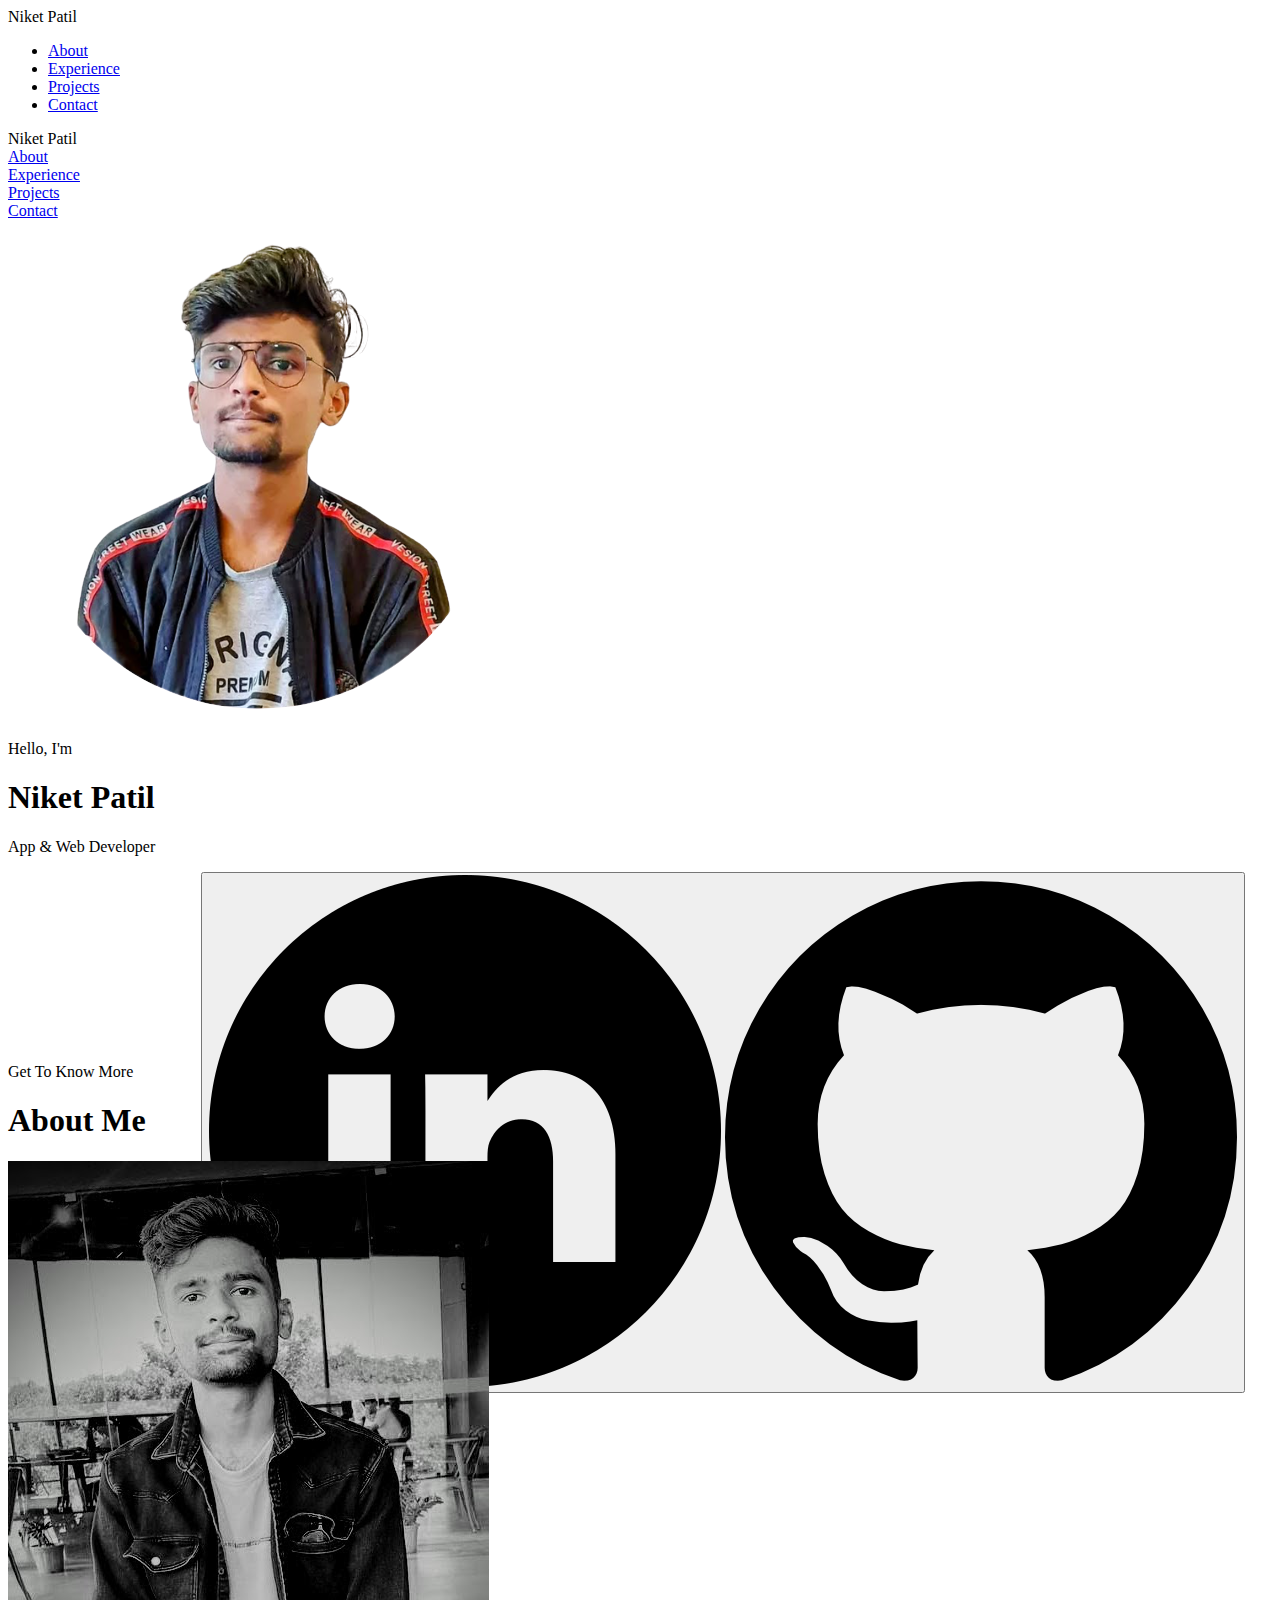
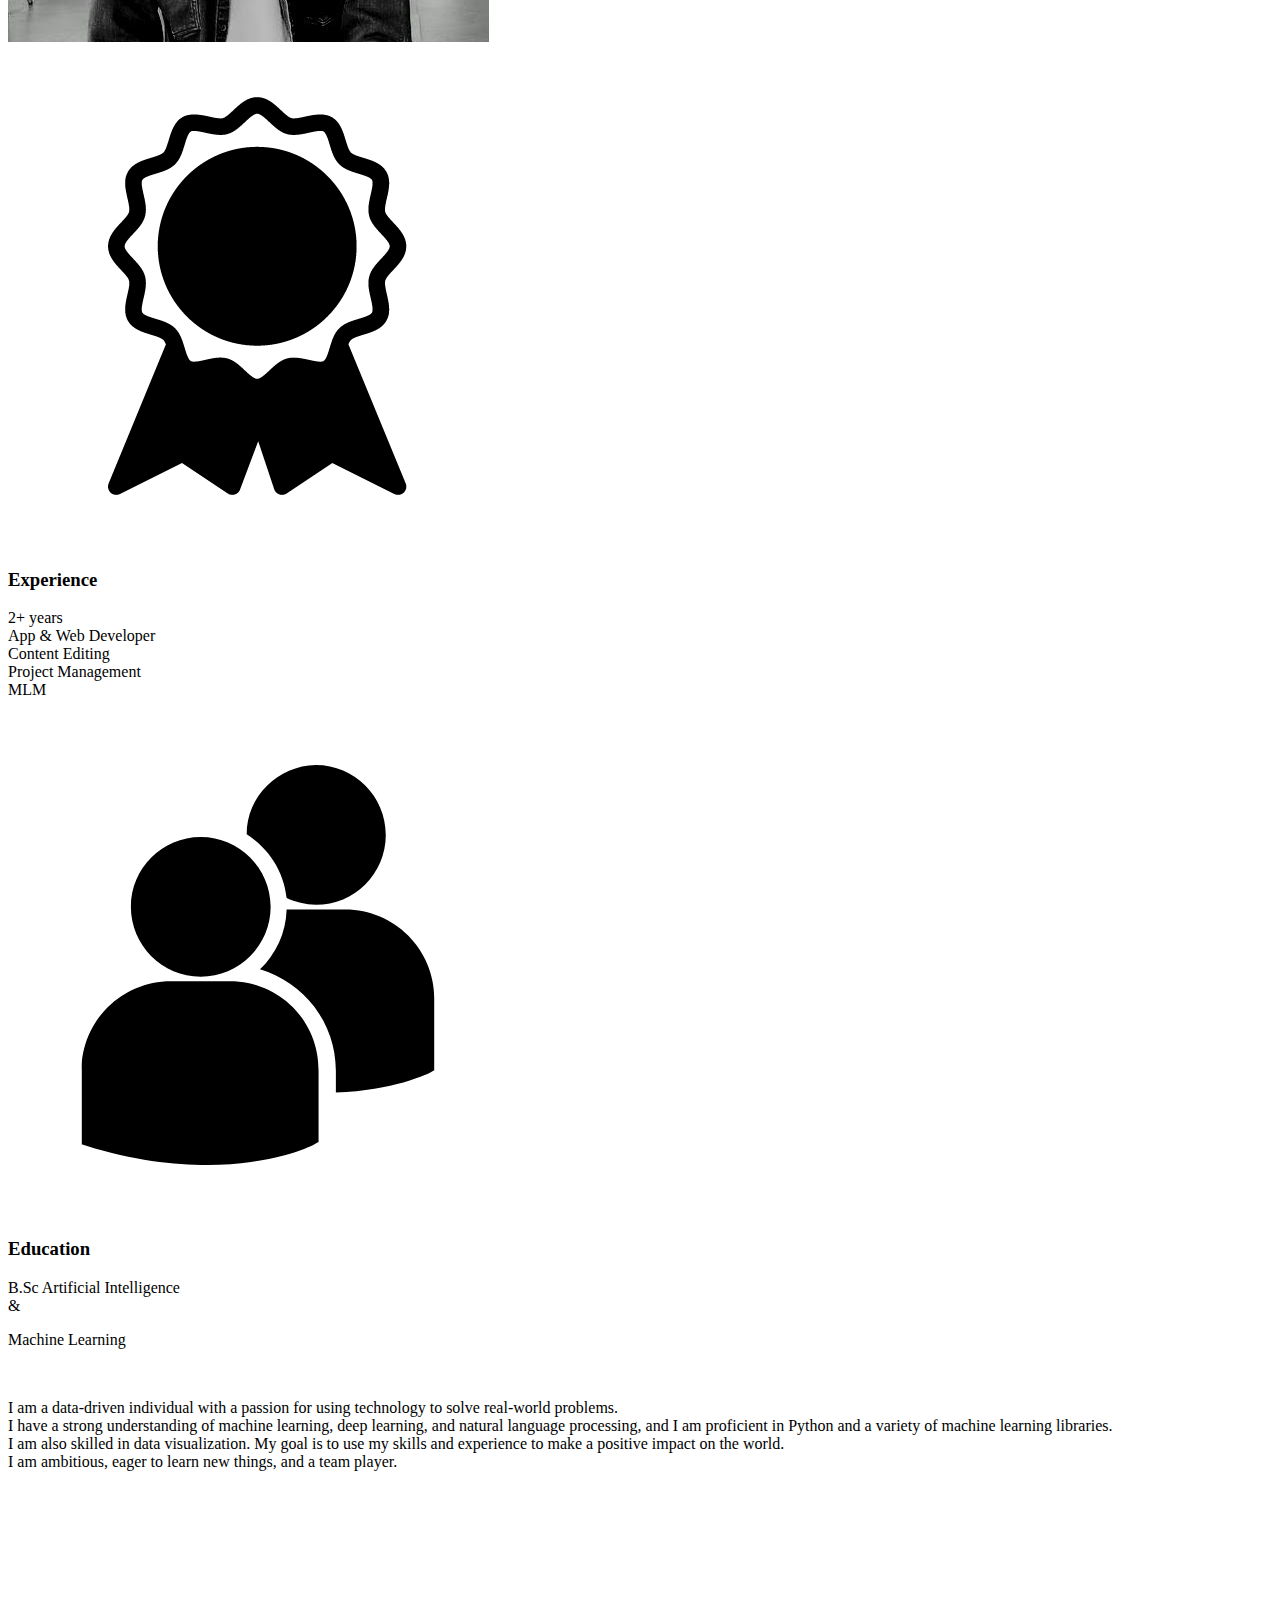
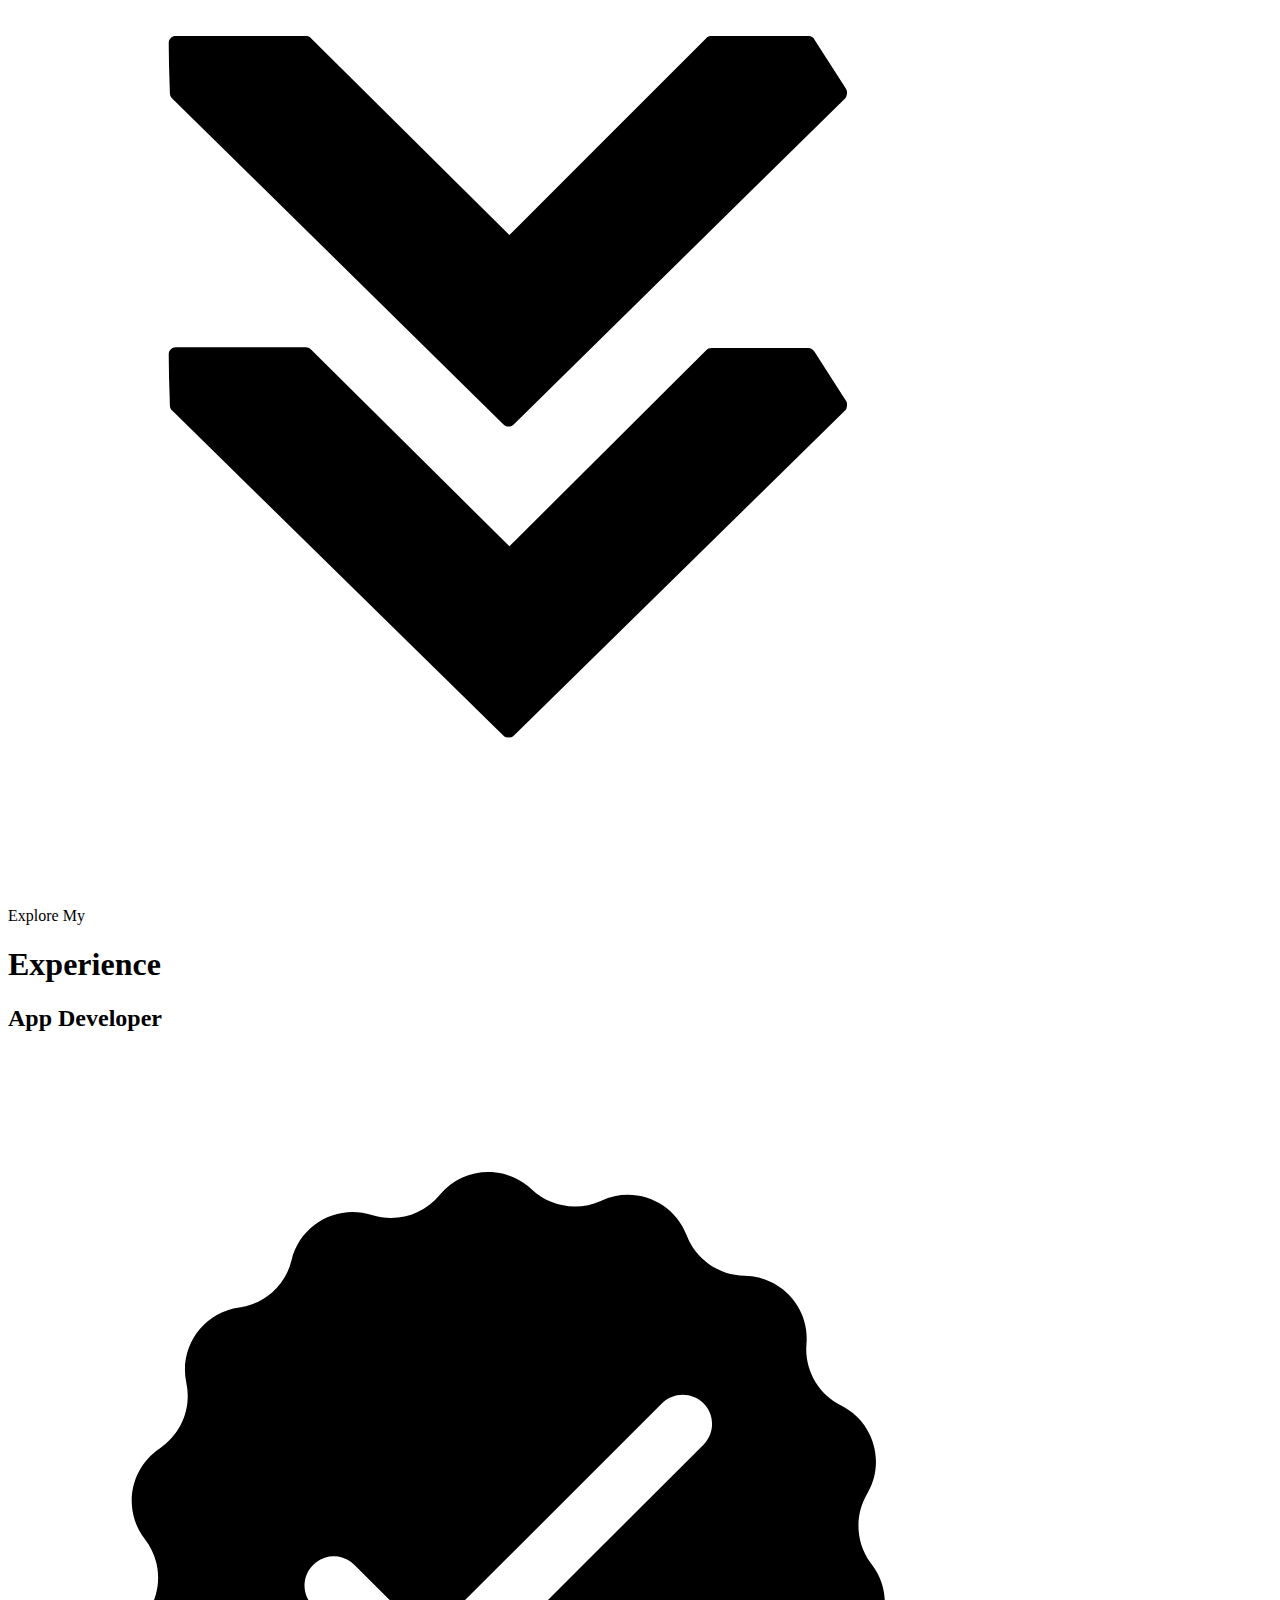
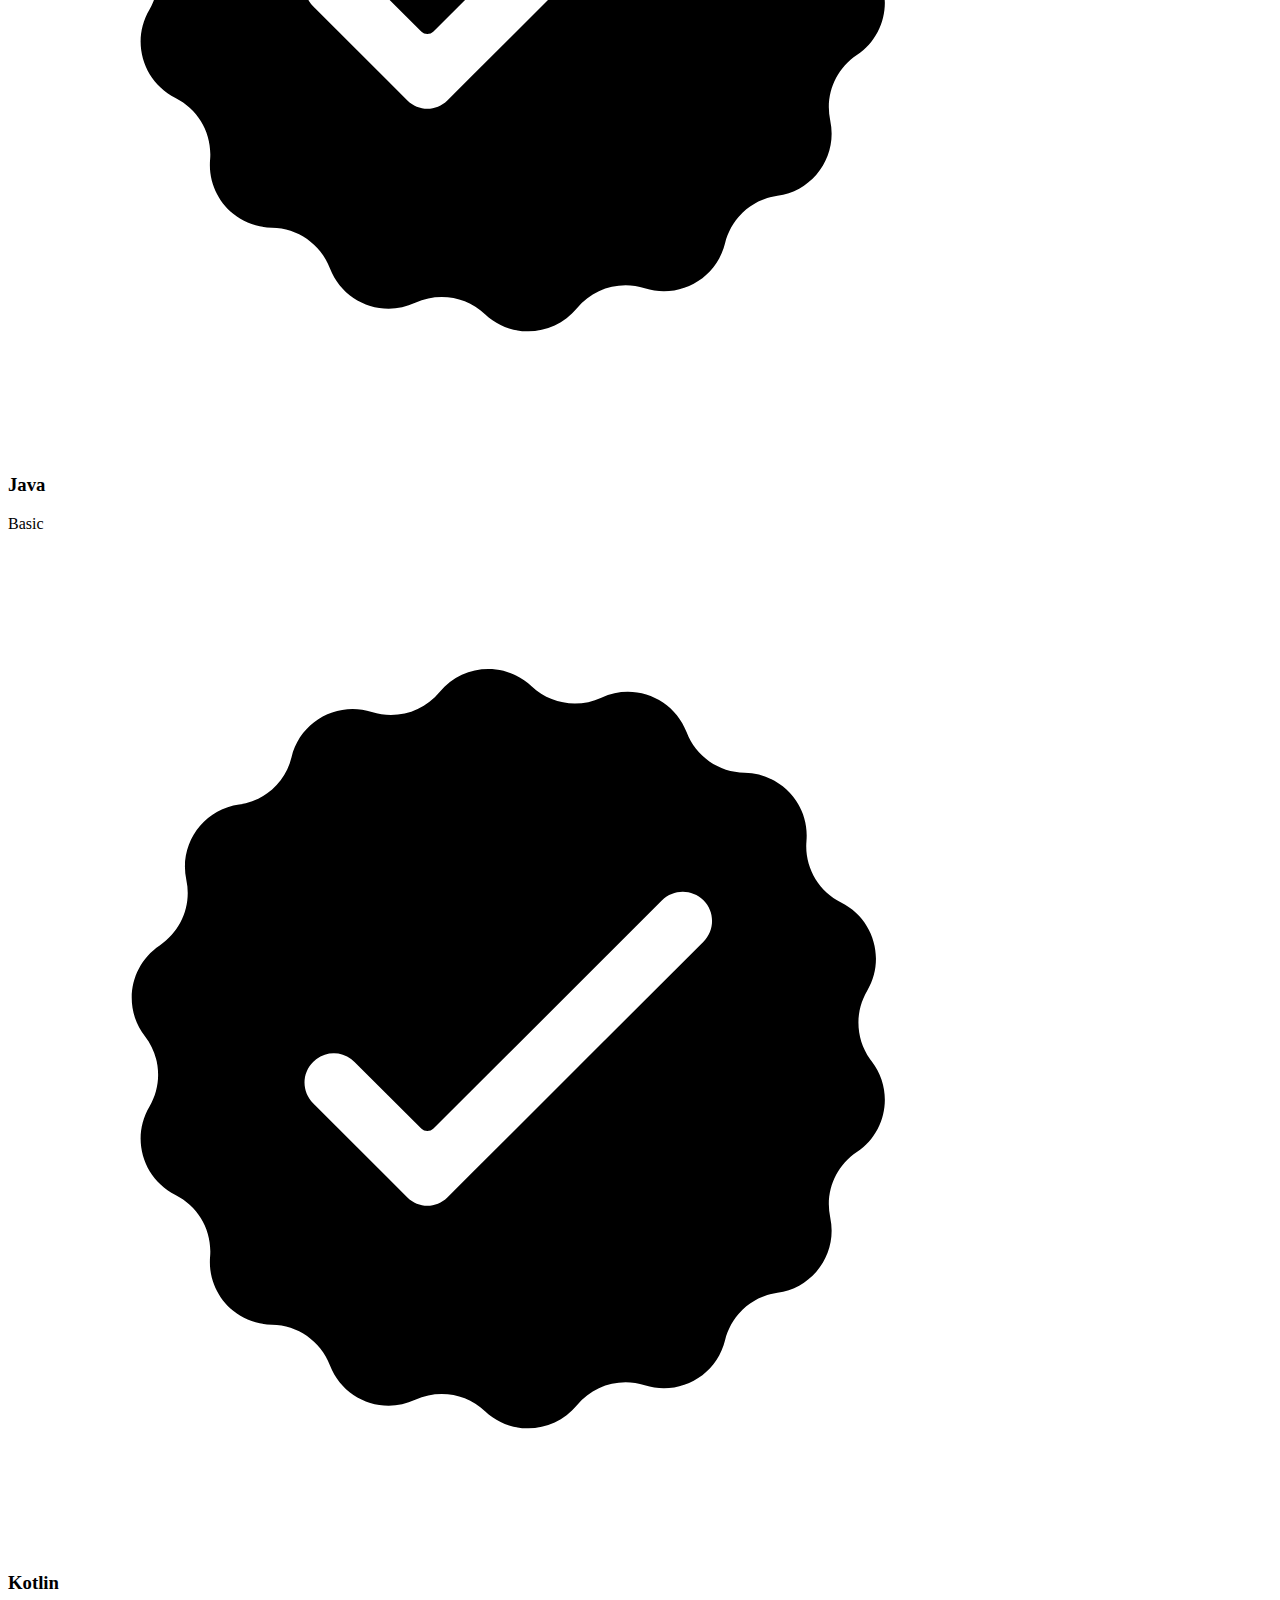
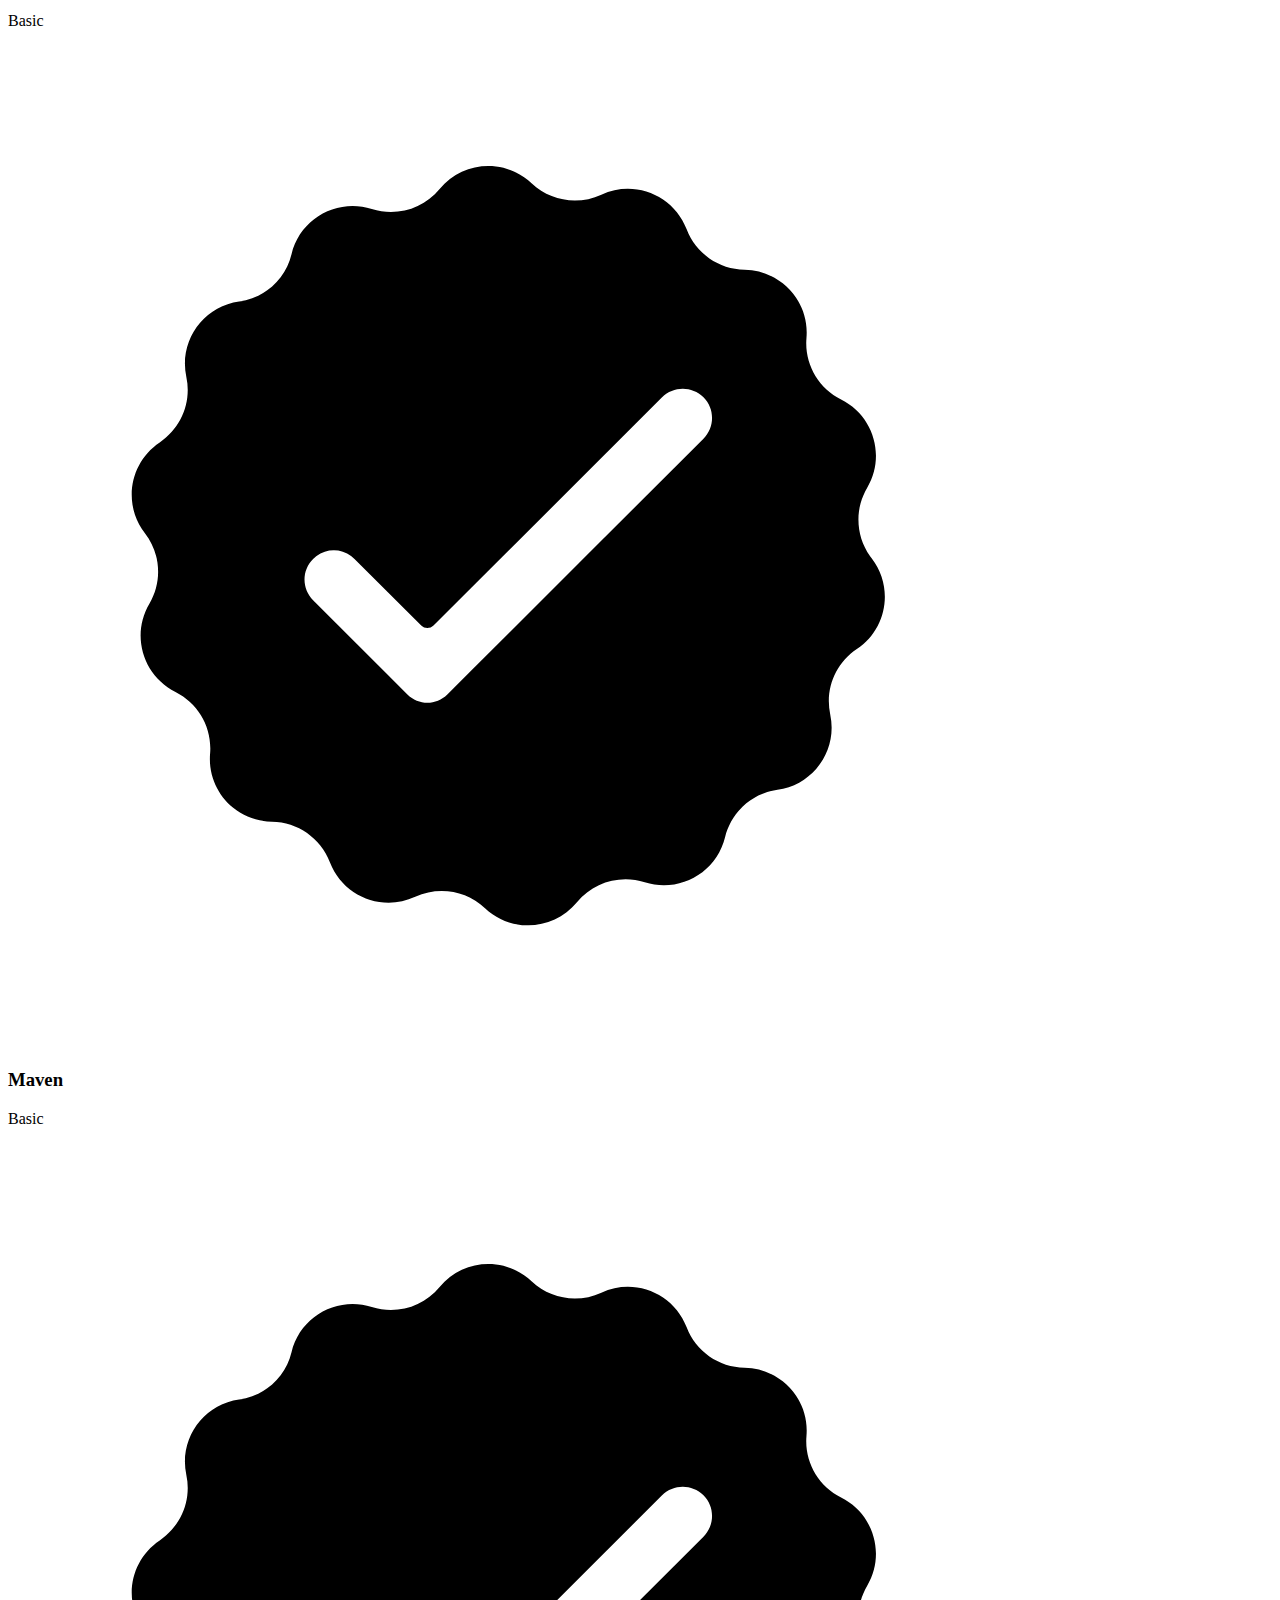
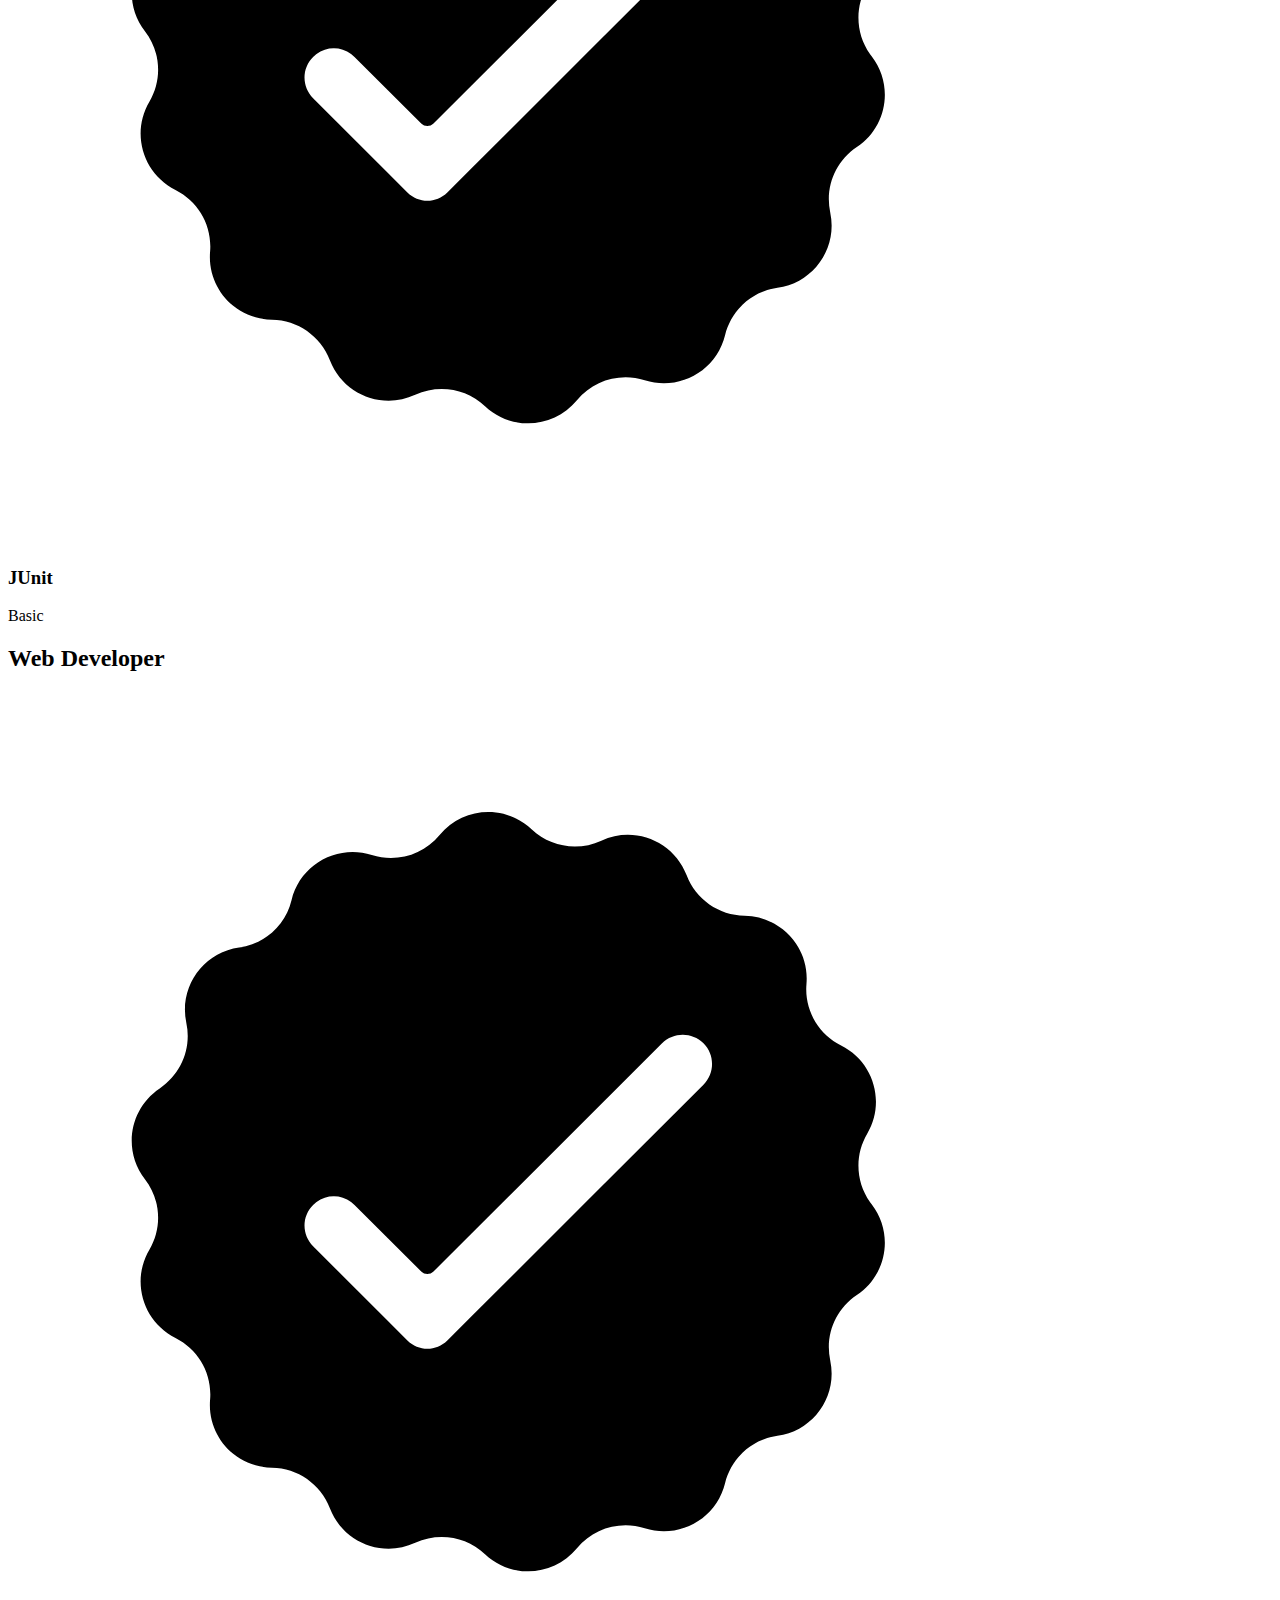
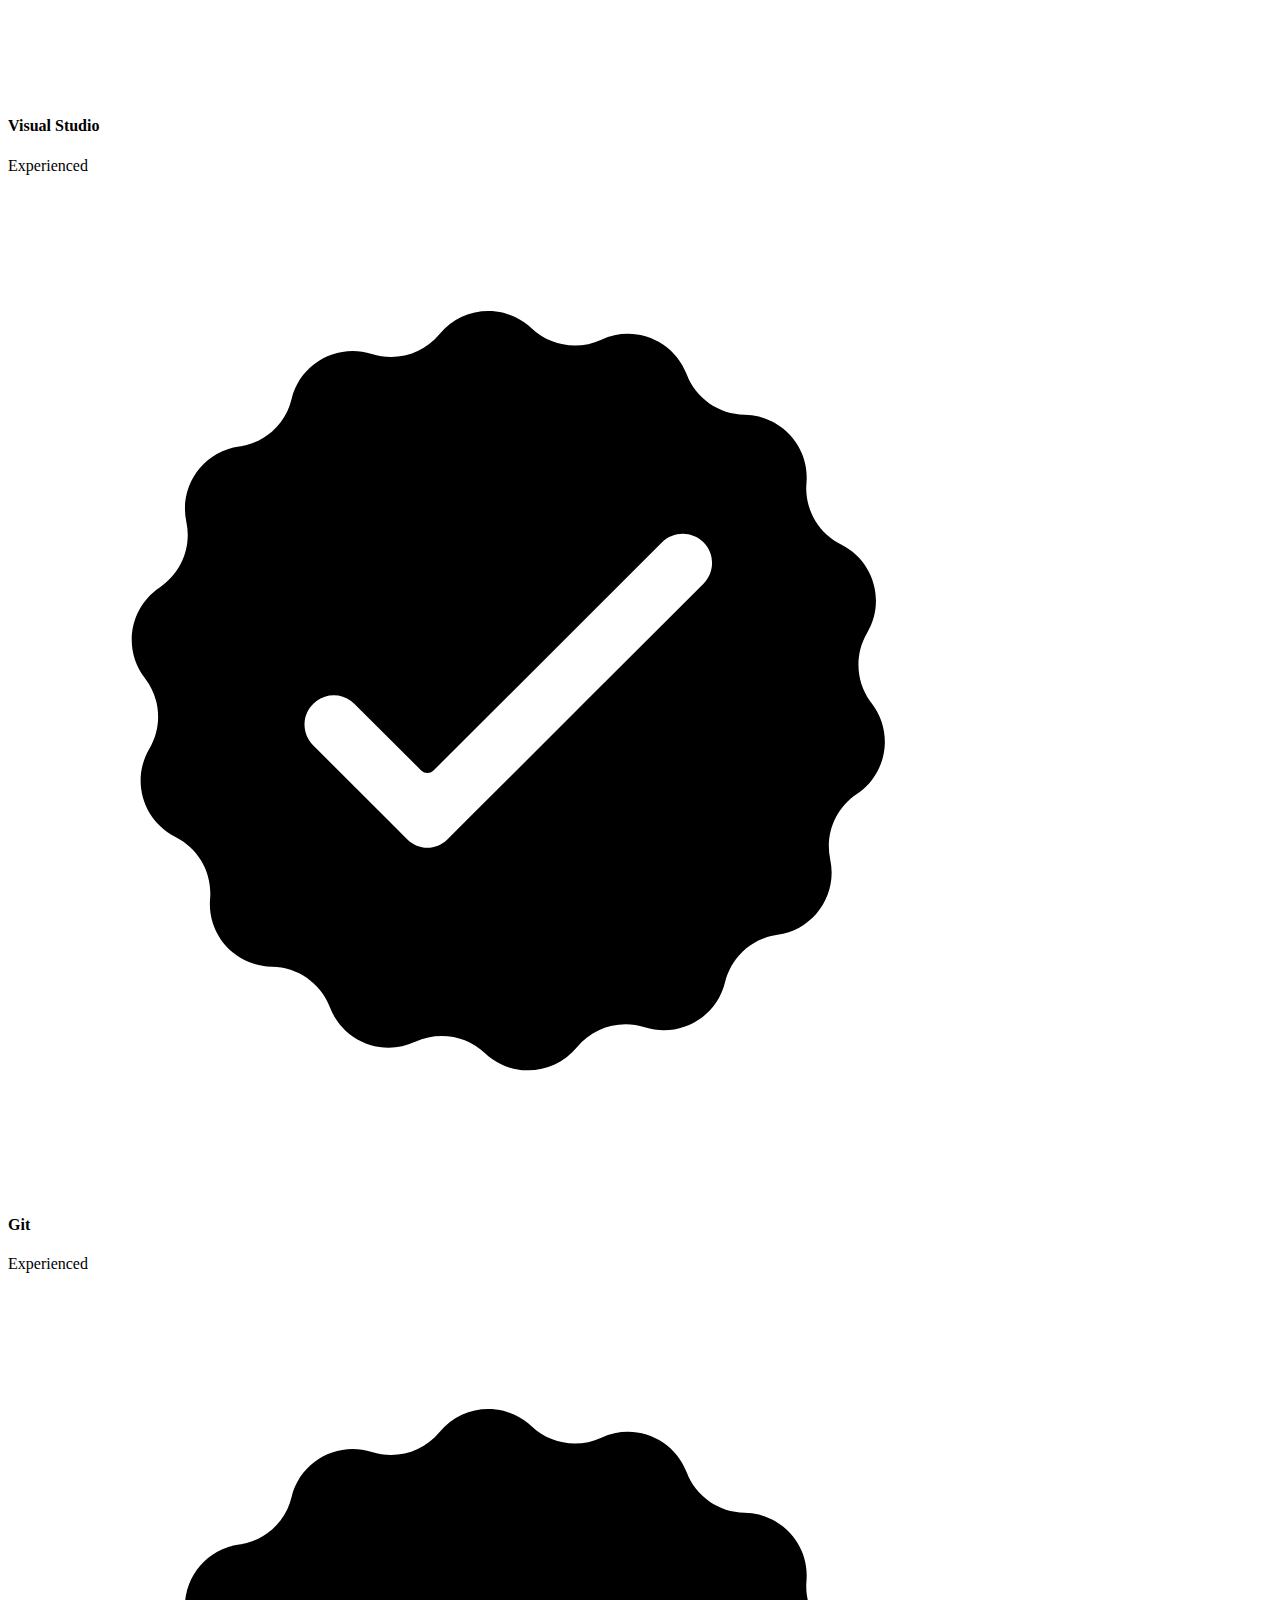
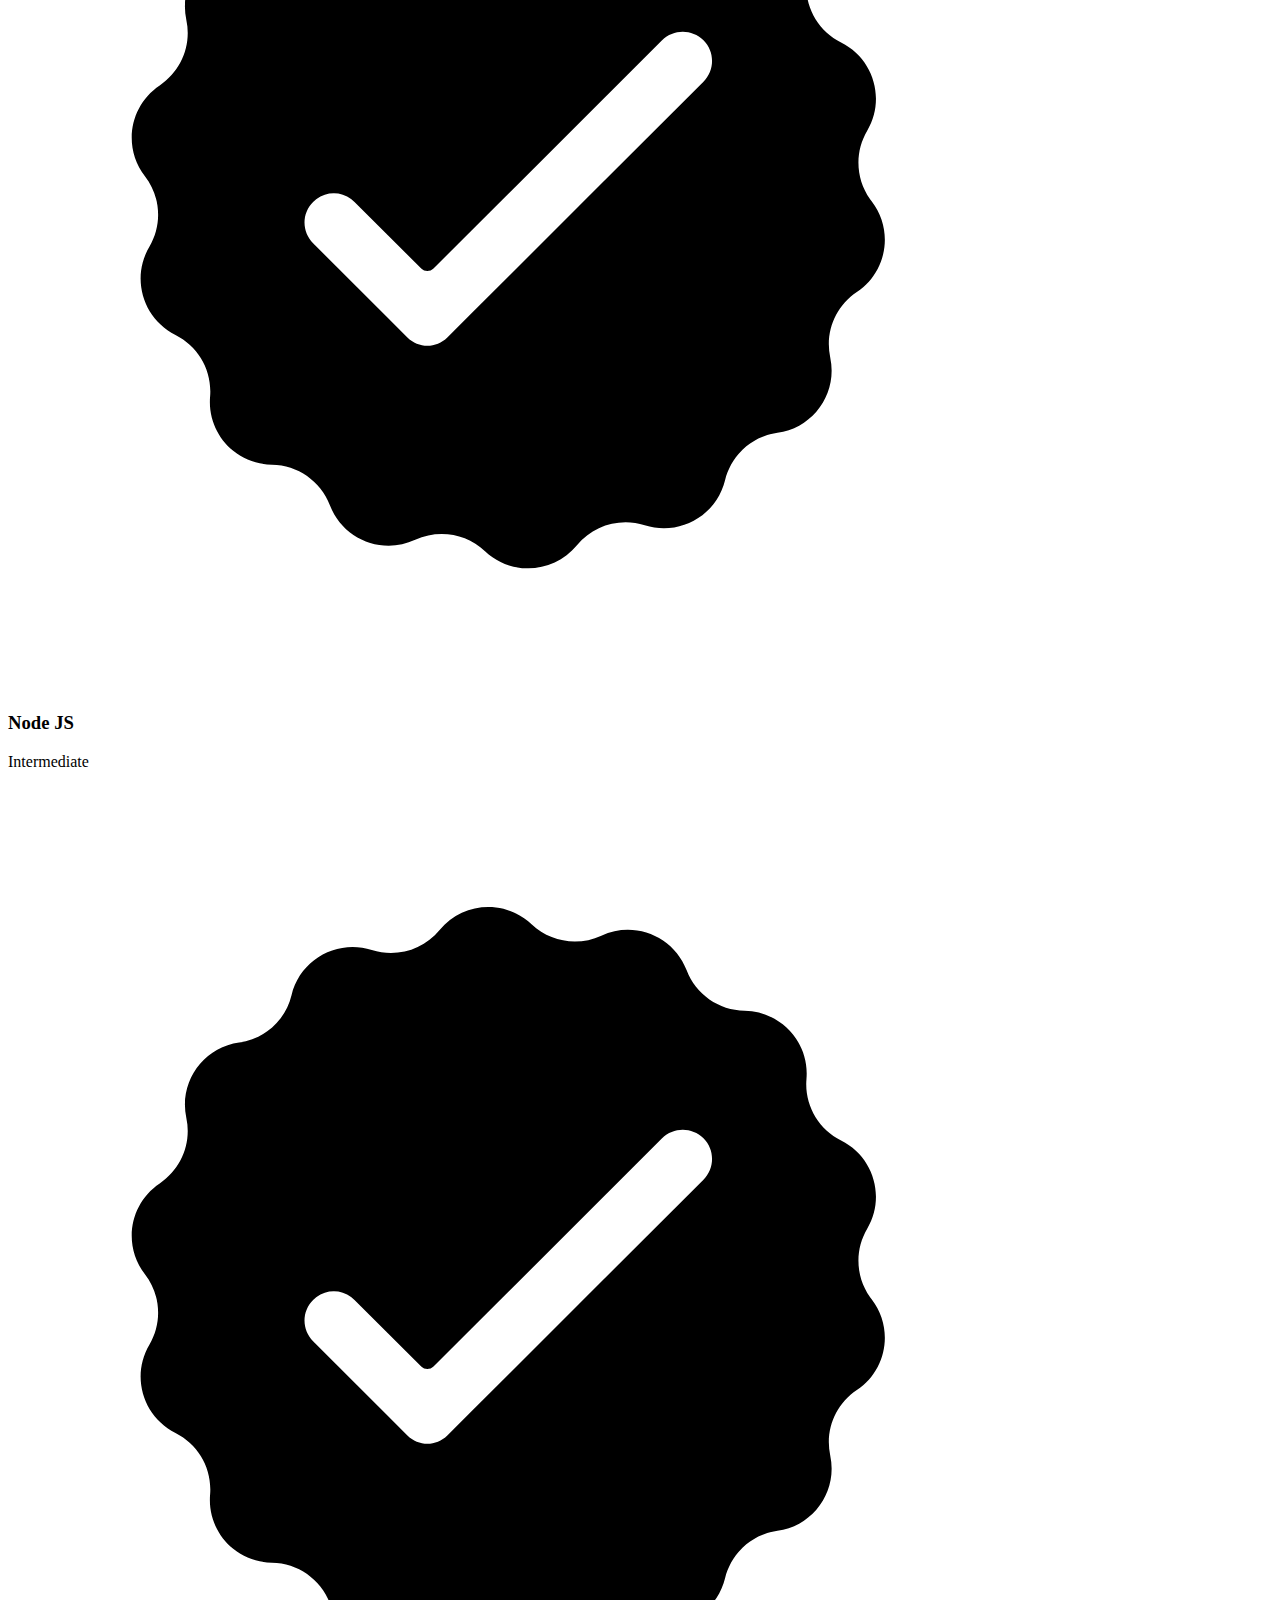
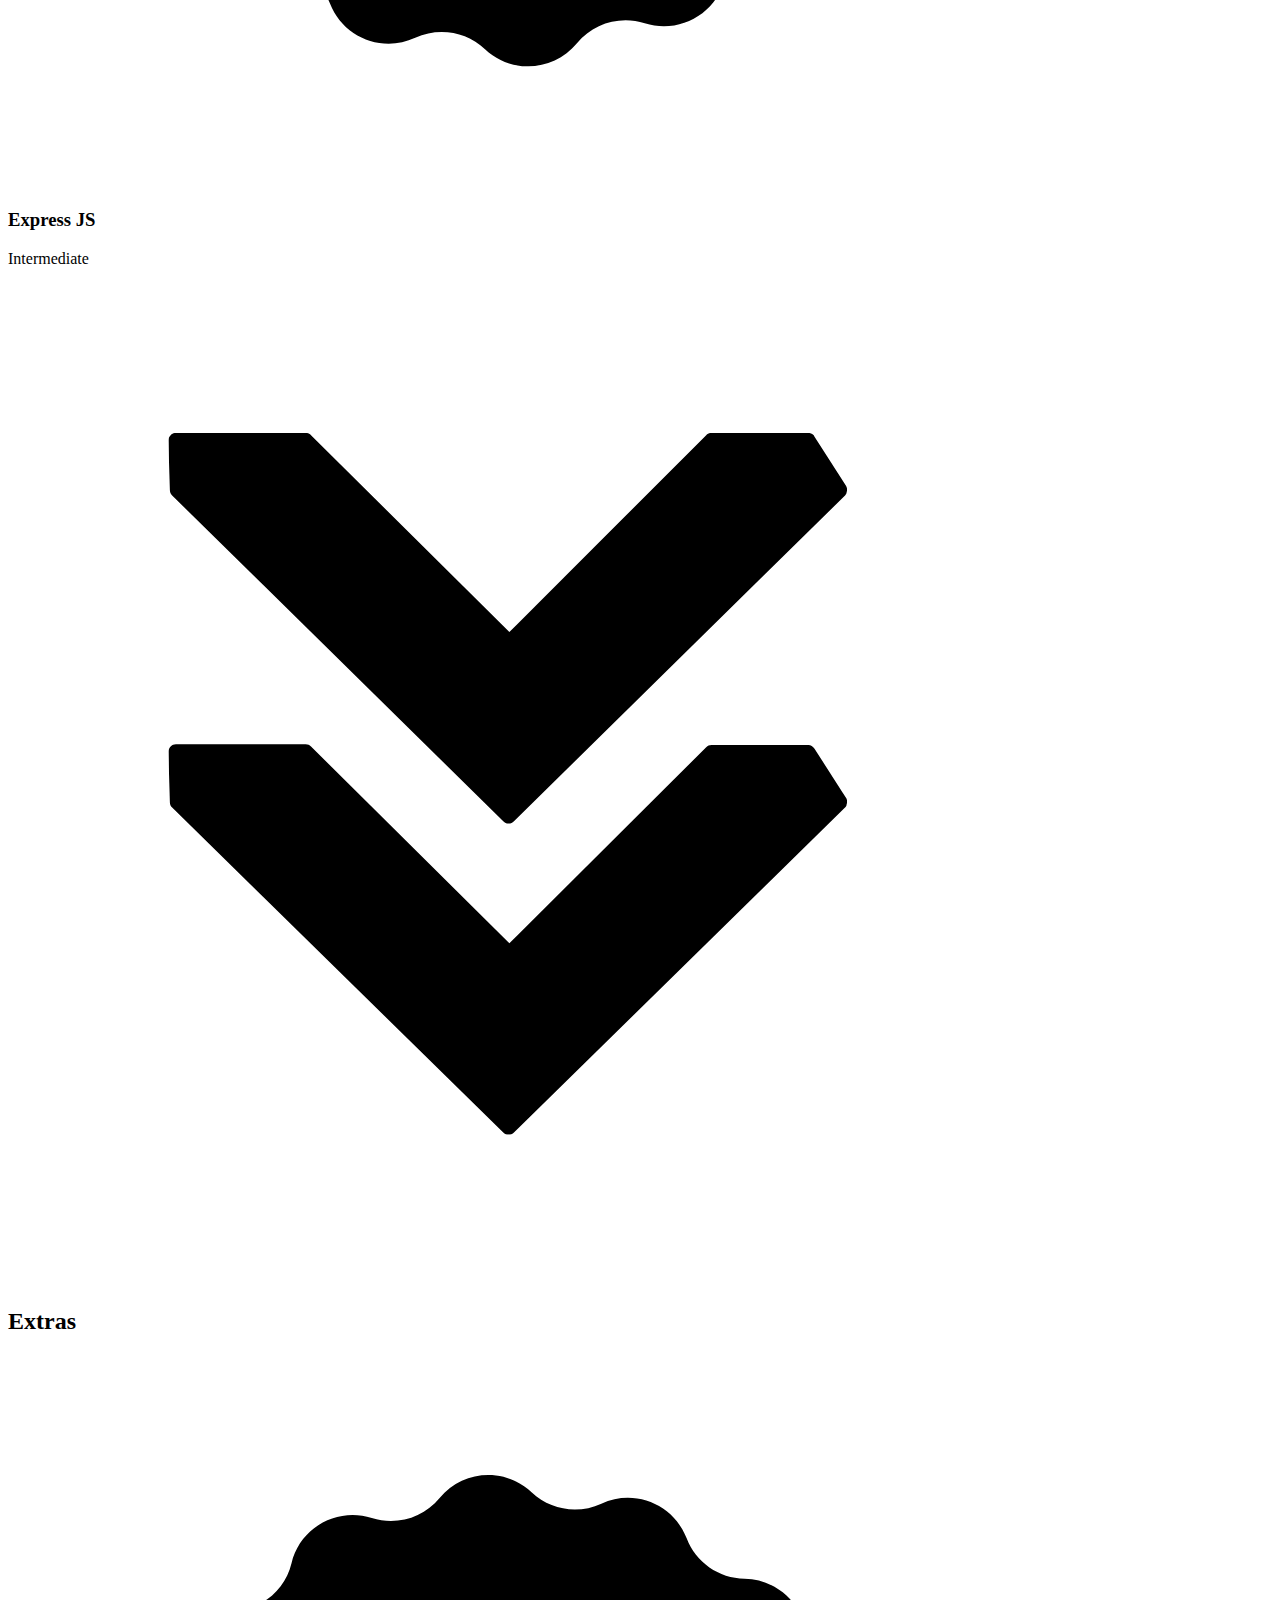
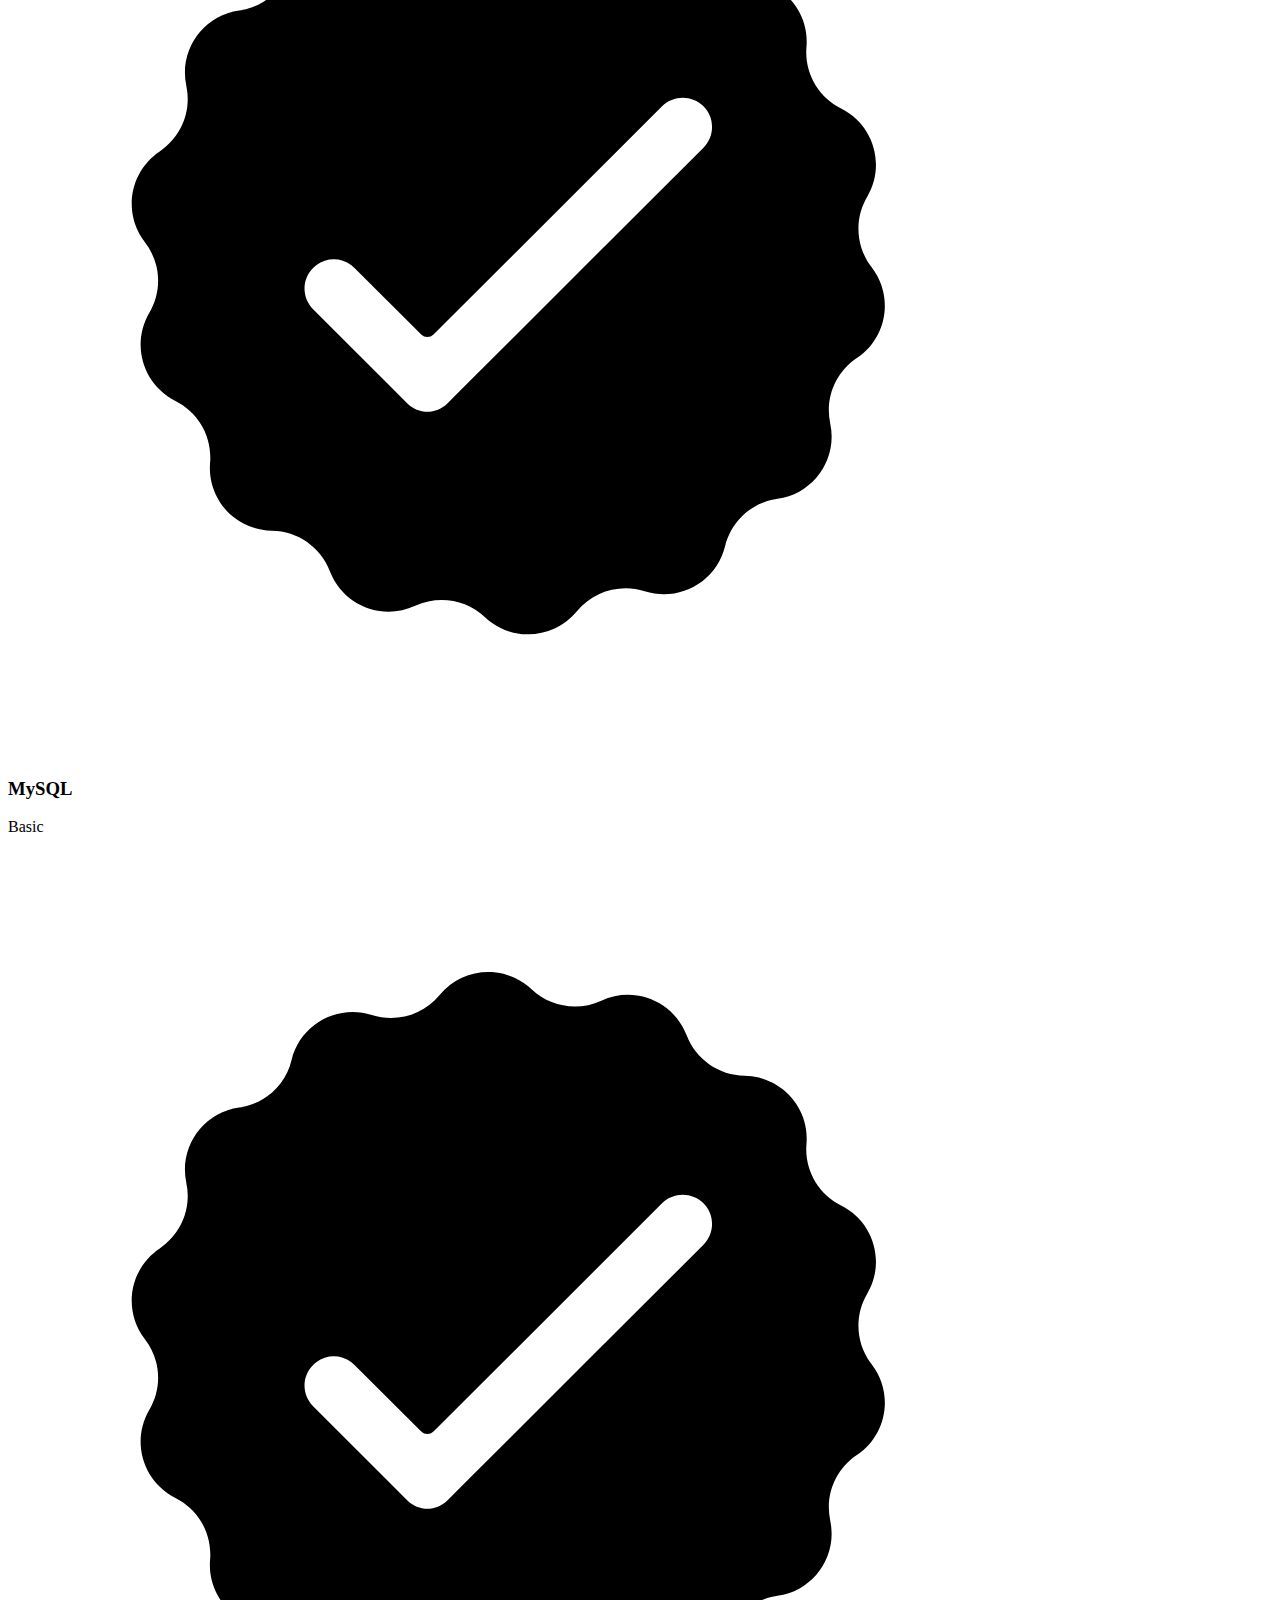
==== commit 1b91140a: "Update index.html" ====
--- a/index.html
+++ b/index.html
@@ -54,6 +54,9 @@
           <button class="btn btn-color-1" onclick="location.href='./#contact'">
             Contact Info
           </button>
+          <button class="btn btn-color-1" onclick="location.href='https://shorturl.at/oxJWX'>
+            code
+          </button>
         </div>
         <div id="socials-container">
           <img
@@ -357,13 +360,13 @@
             <div class="btn-container">
               <button
                 class="btn btn-color-2 project-btn"
-                onclick="location.href='https://github.com/'"
+                onclick="location.href=''"
               >
                 Github
               </button>
               <button
                 class="btn btn-color-2 project-btn"
-                onclick="location.href='https://github.com/'"
+                onclick="location.href=''"
               >
                 Live Demo
               </button>
@@ -381,13 +384,13 @@
             <div class="btn-container">
               <button
                 class="btn btn-color-2 project-btn"
-                onclick="location.href='https://github.com/'"
+                onclick="location.href=''"
               >
                 Github
               </button>
               <button
                 class="btn btn-color-2 project-btn"
-                onclick="location.href='https://github.com/'"
+                onclick="location.href=''"
               >
                 Live Demo
               </button>
@@ -405,13 +408,13 @@
             <div class="btn-container">
               <button
                 class="btn btn-color-2 project-btn"
-                onclick="location.href='https://github.com/'"
+                onclick="location.href=''"
               >
                 Github
               </button>
               <button
                 class="btn btn-color-2 project-btn"
-                onclick="location.href='https://github.com/'"
+                onclick="location.href=''"
               >
                 Live Demo
               </button>
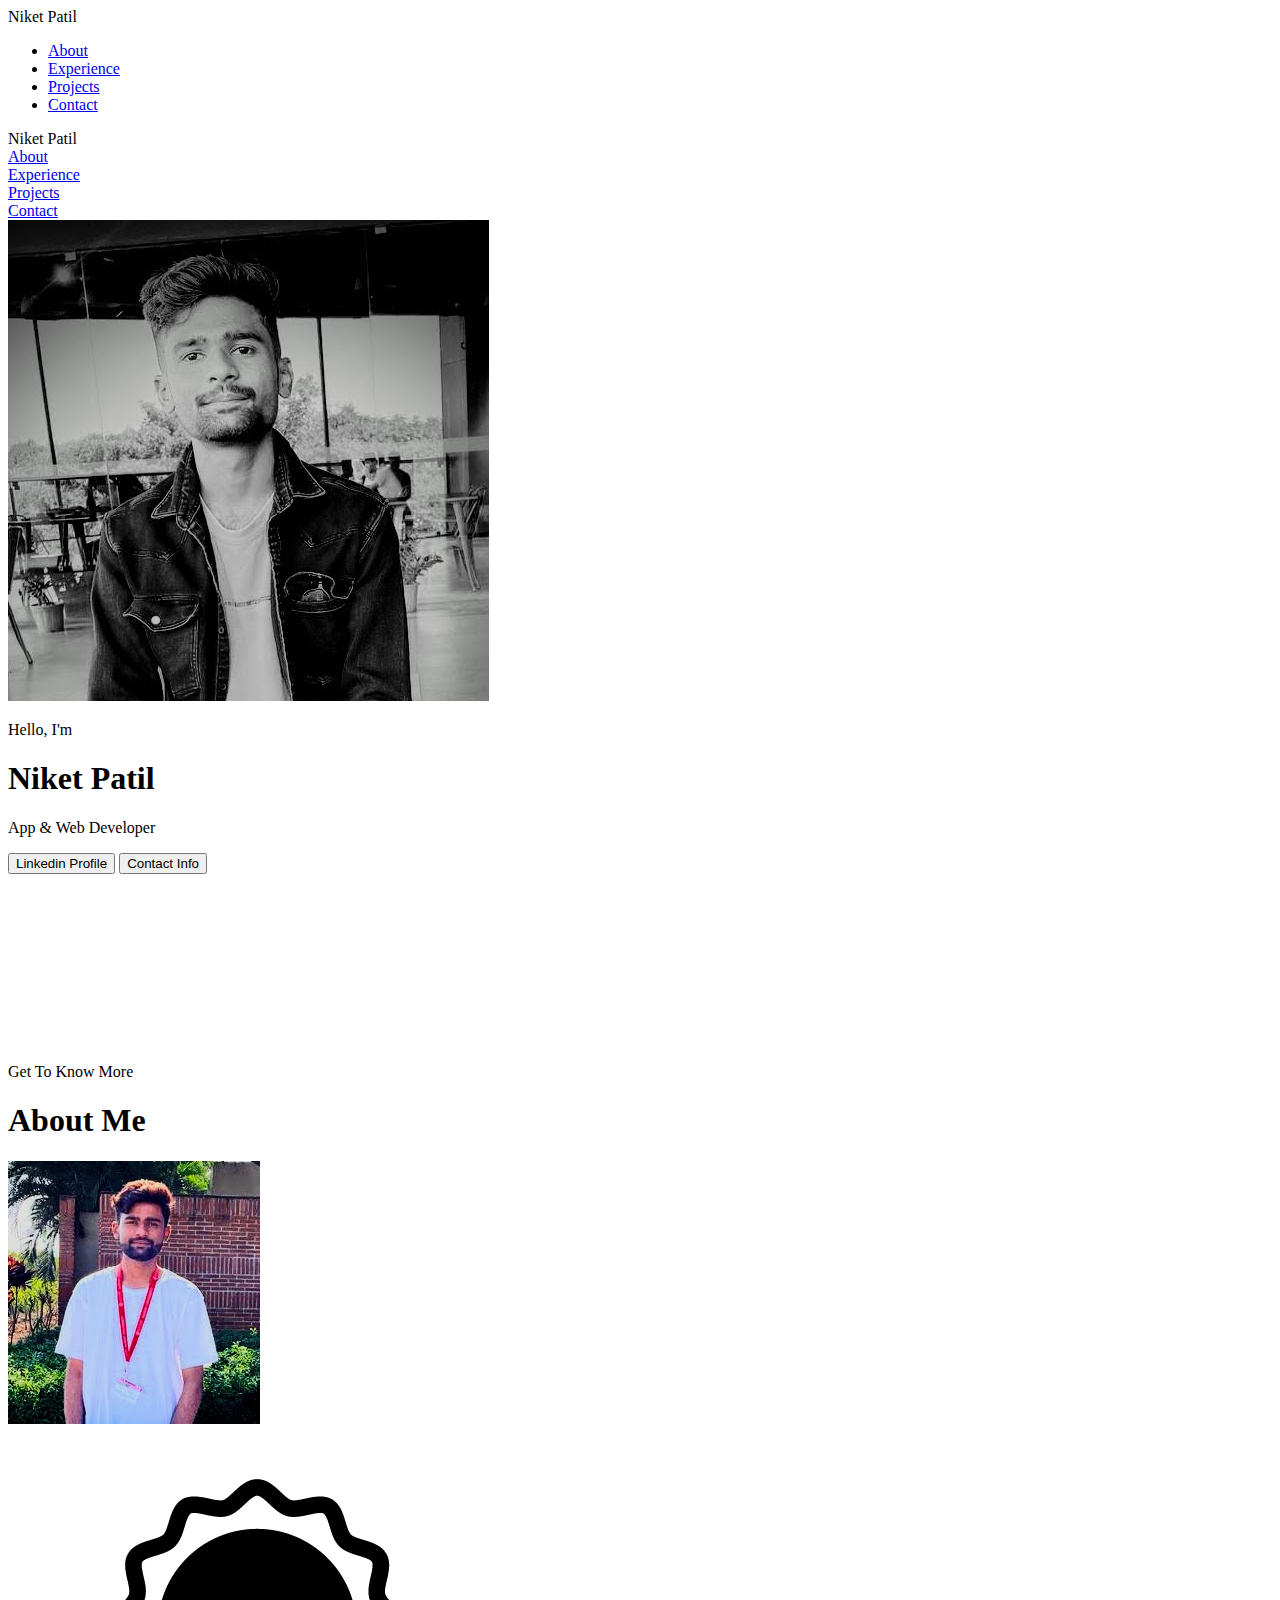
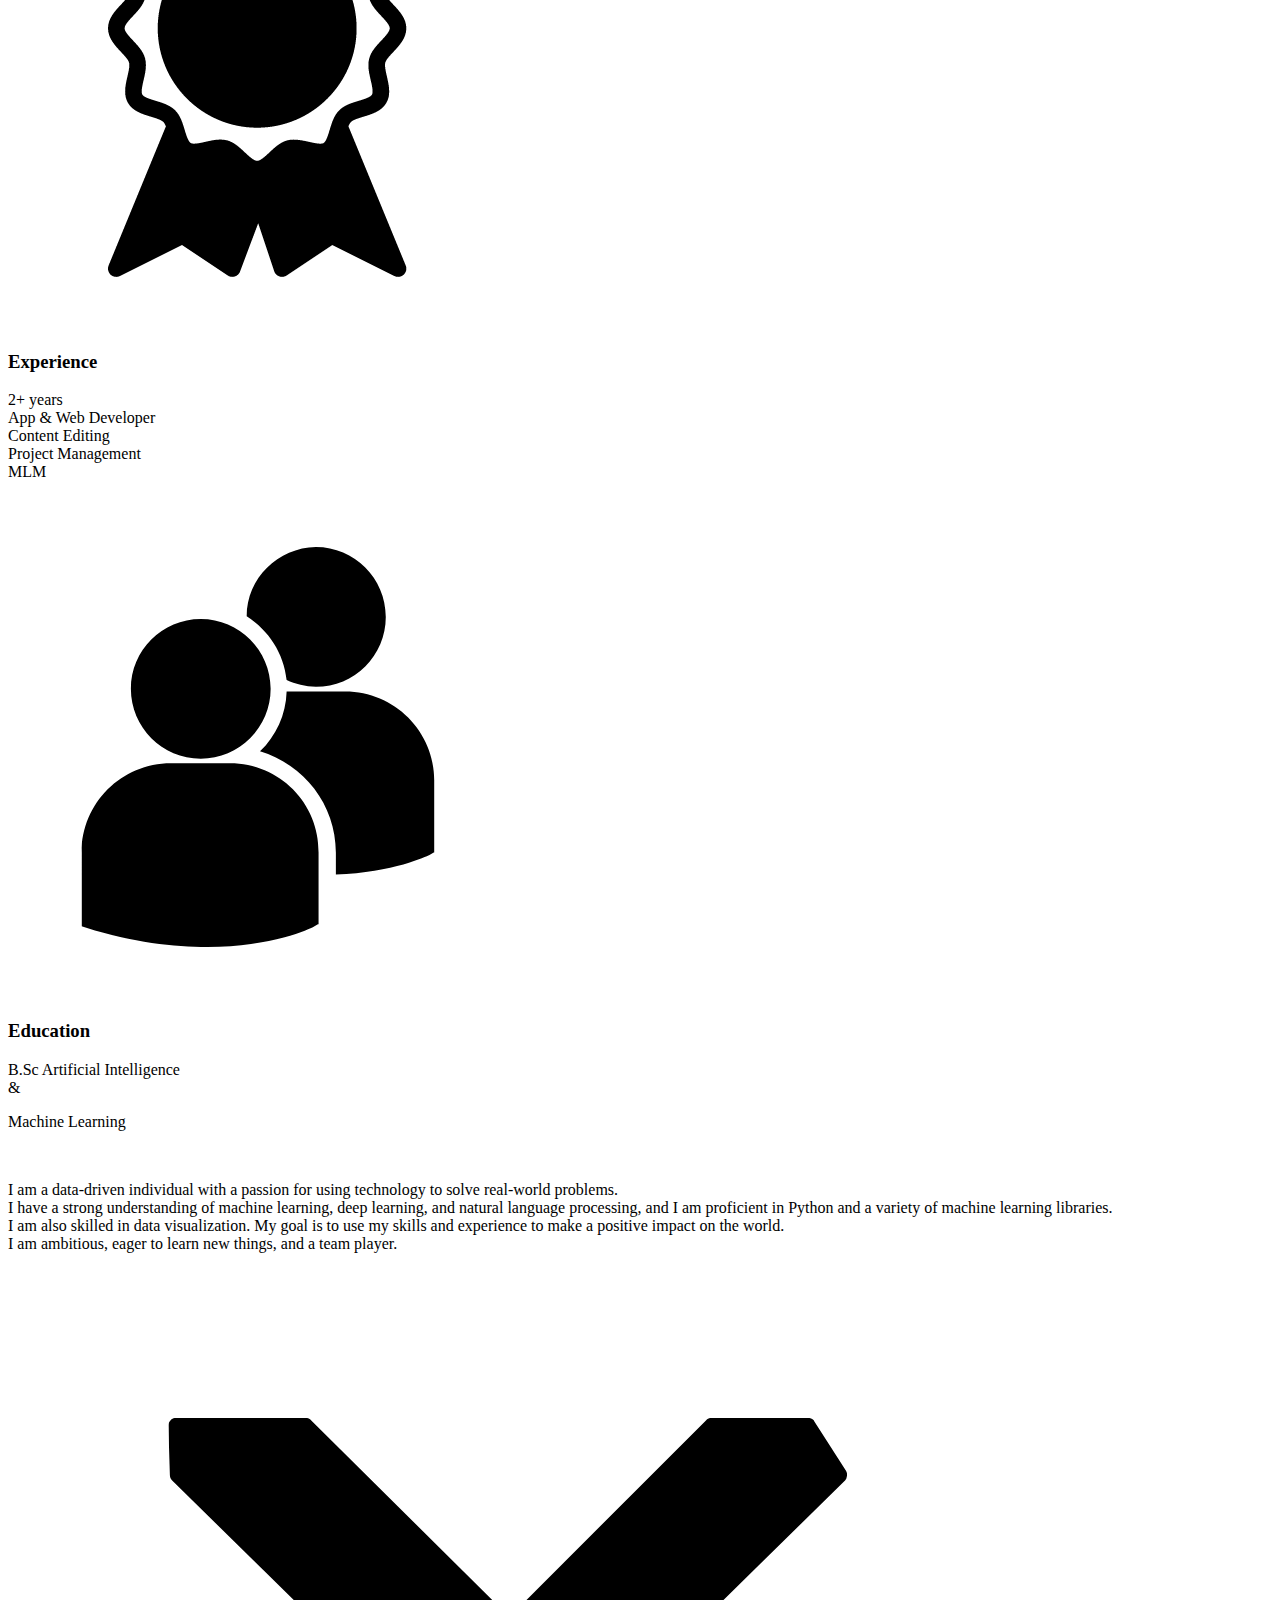
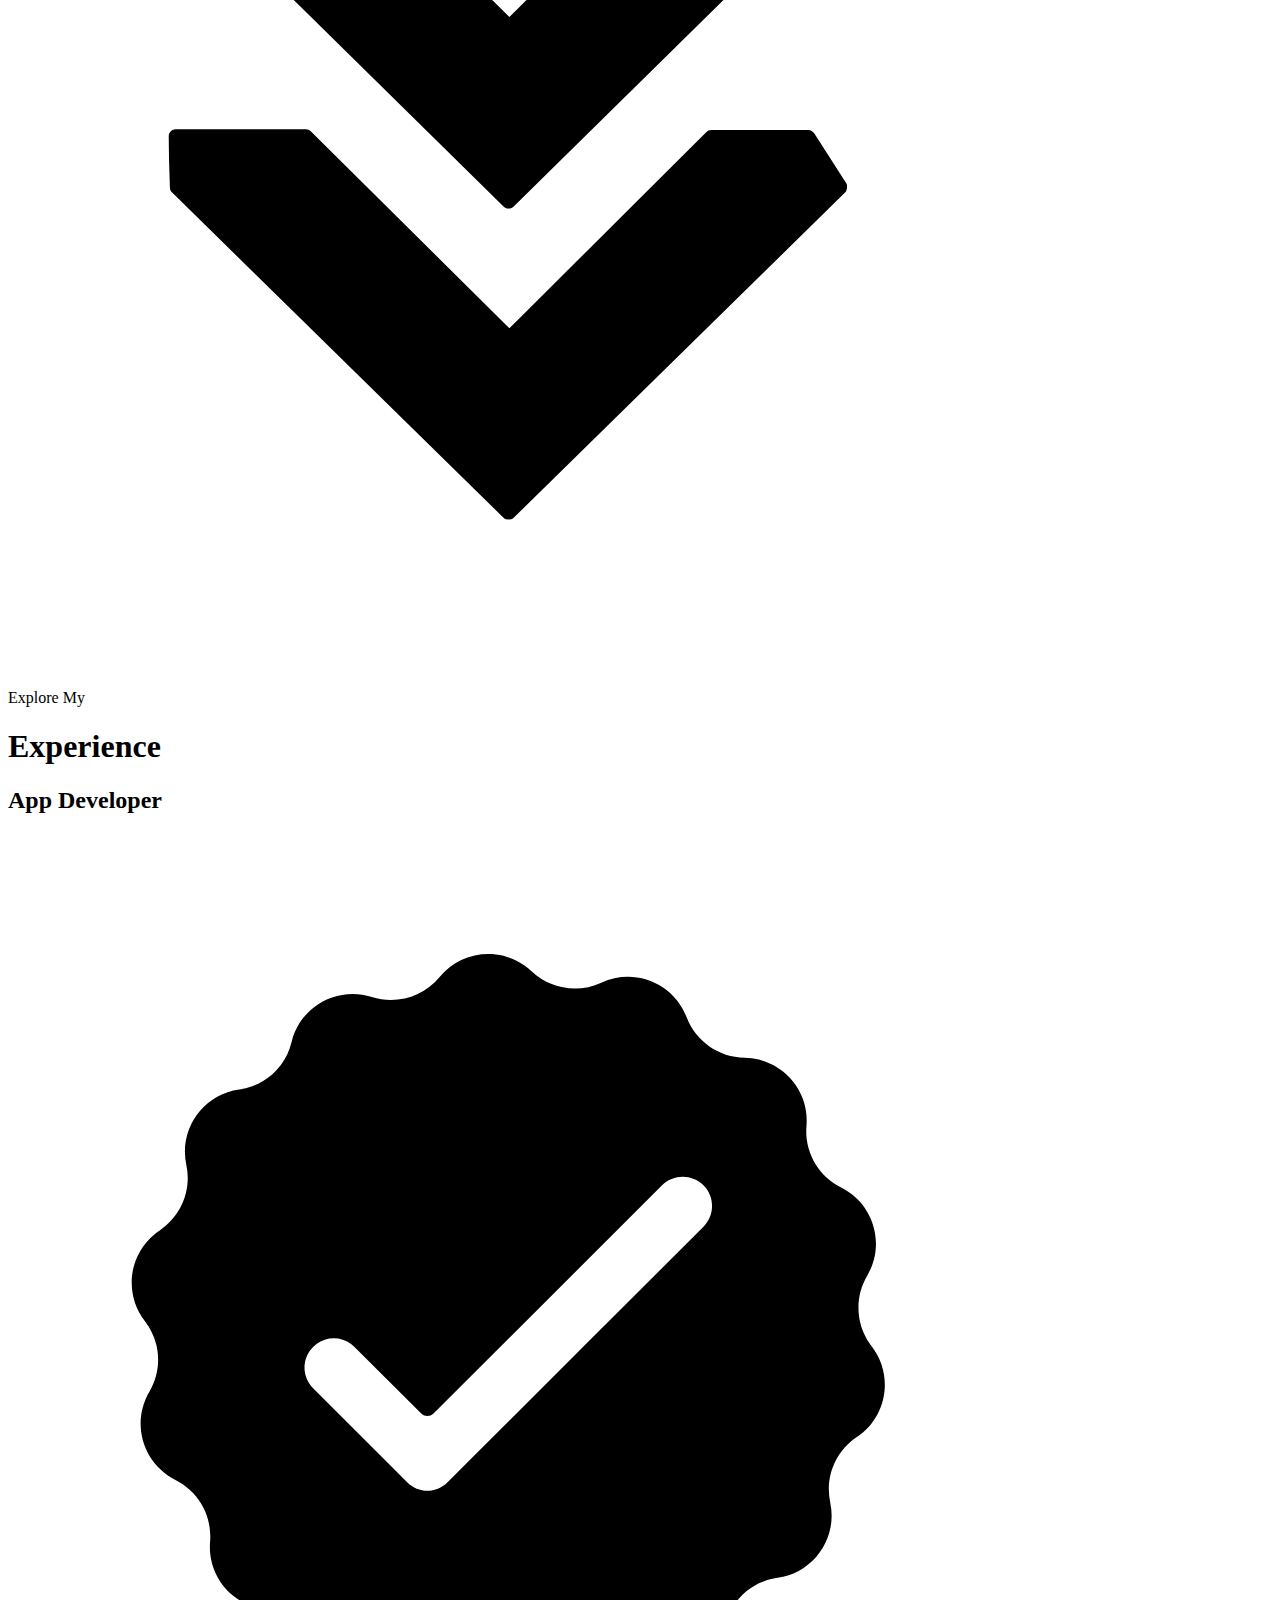
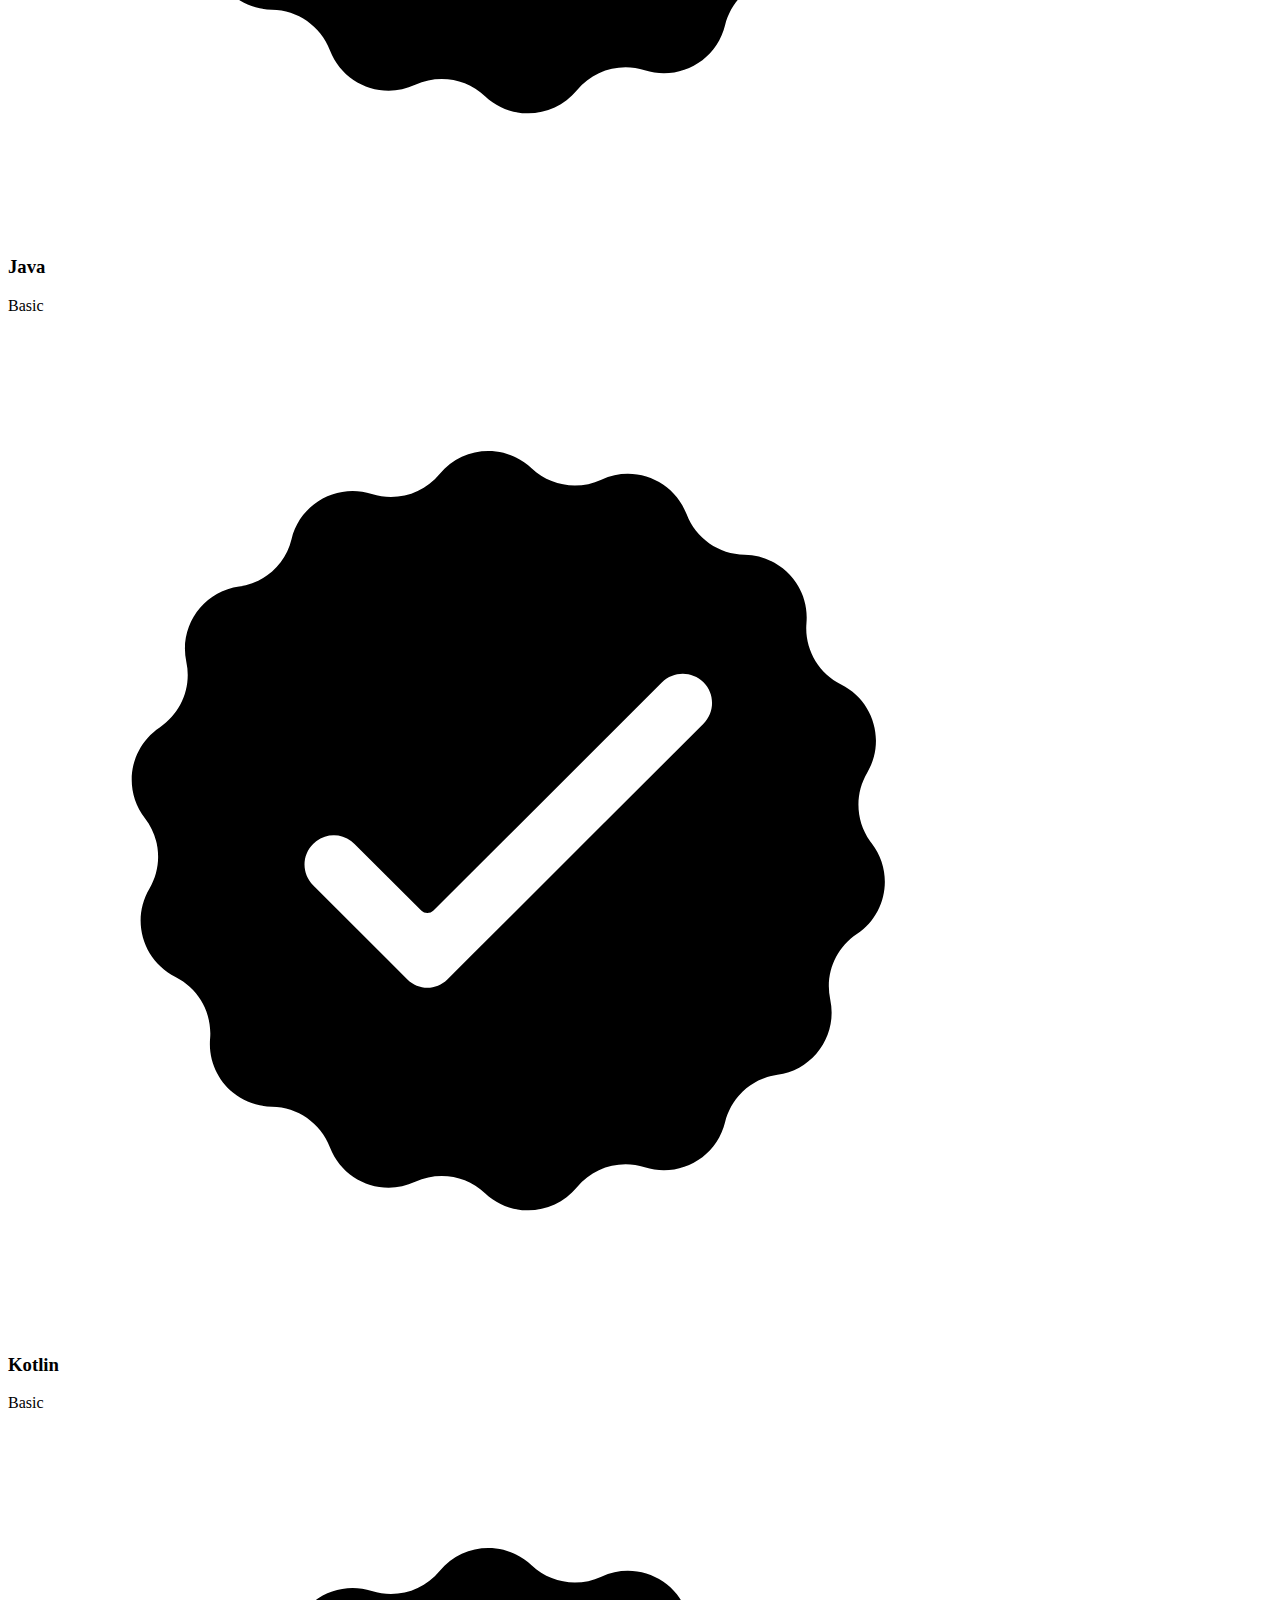
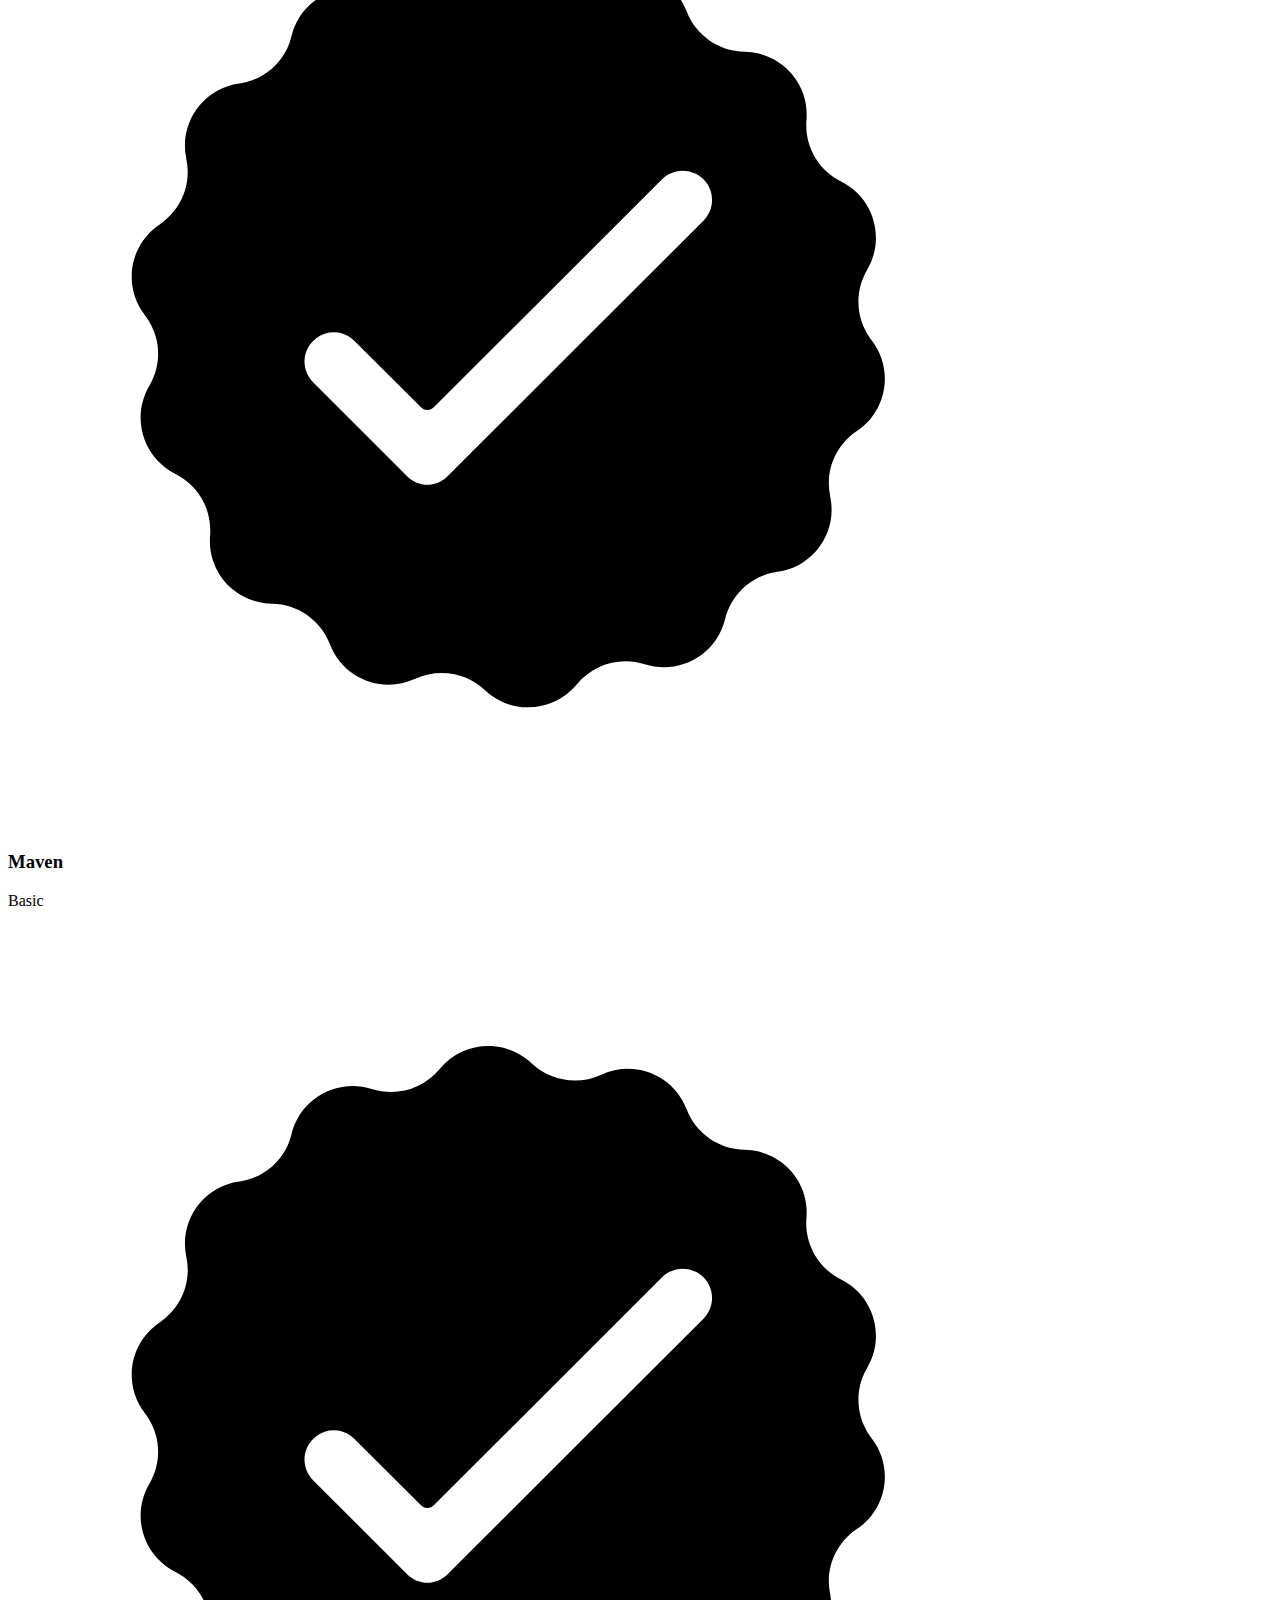
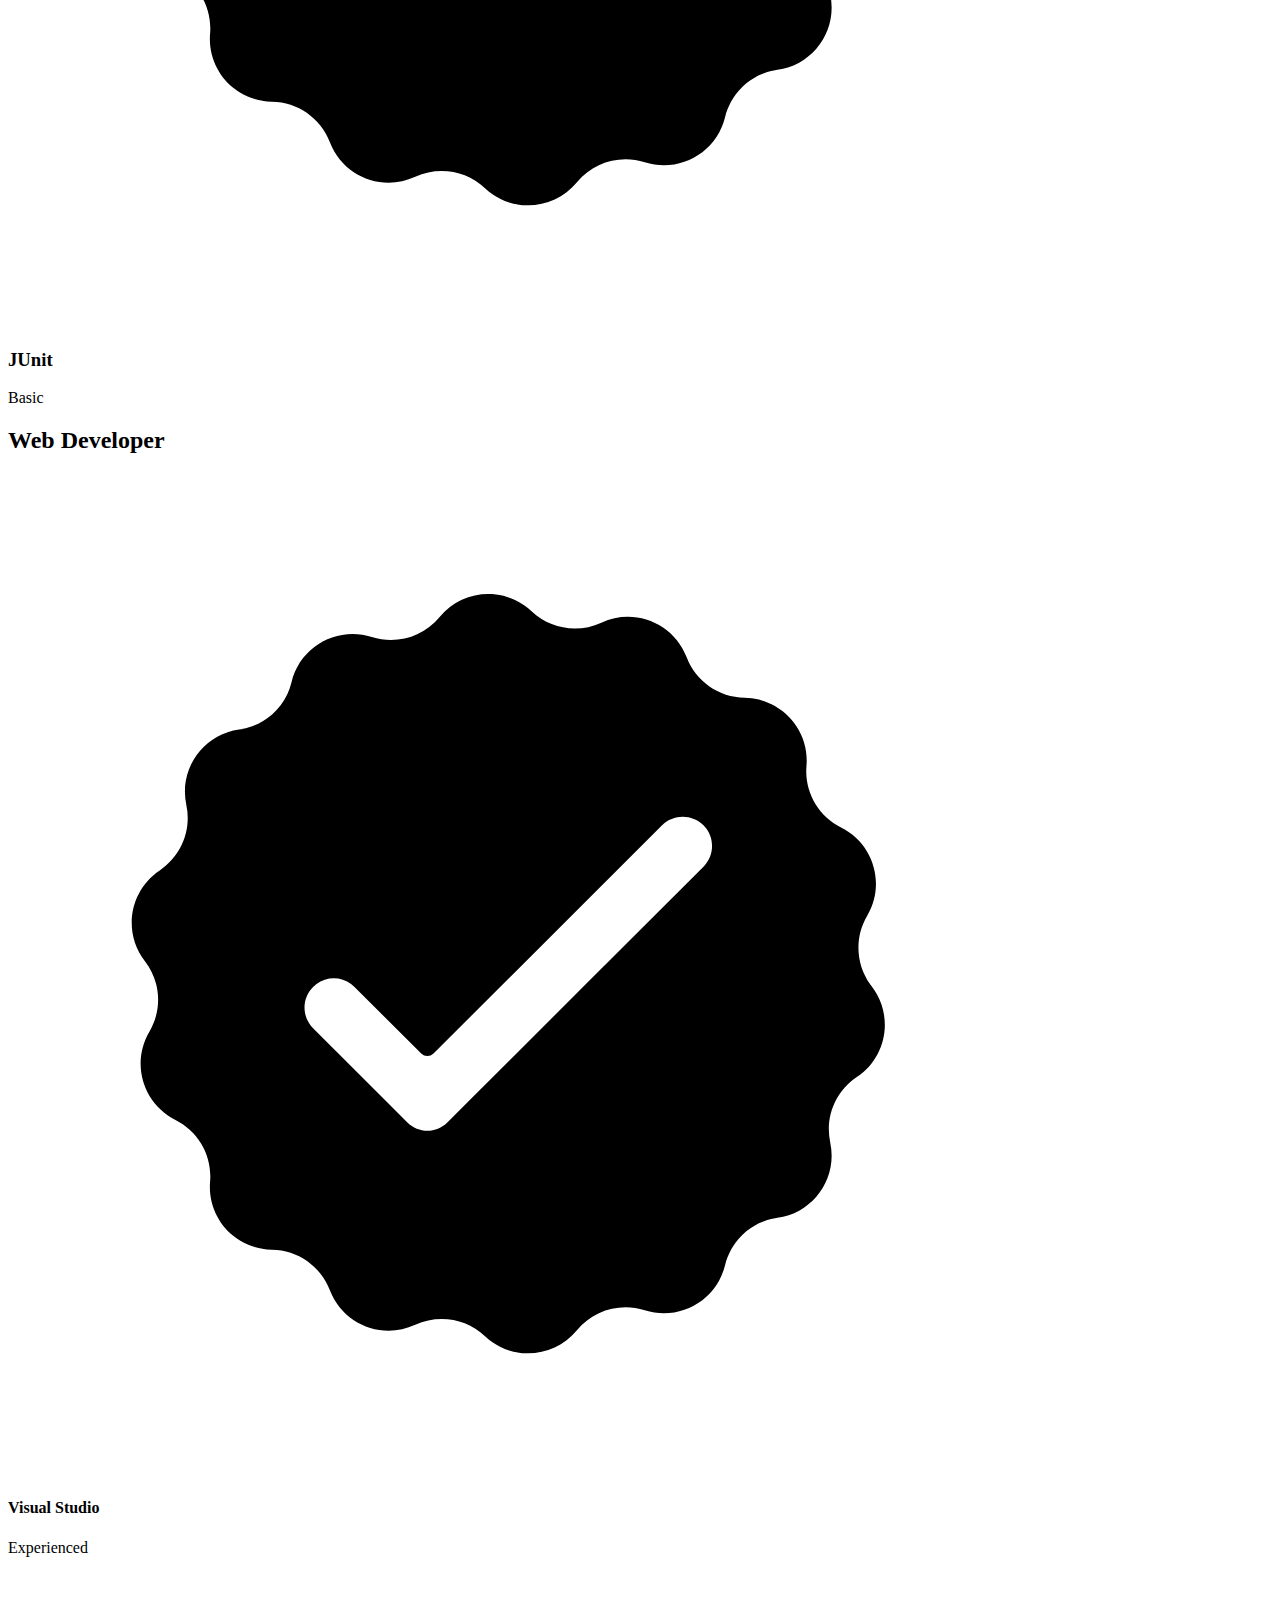
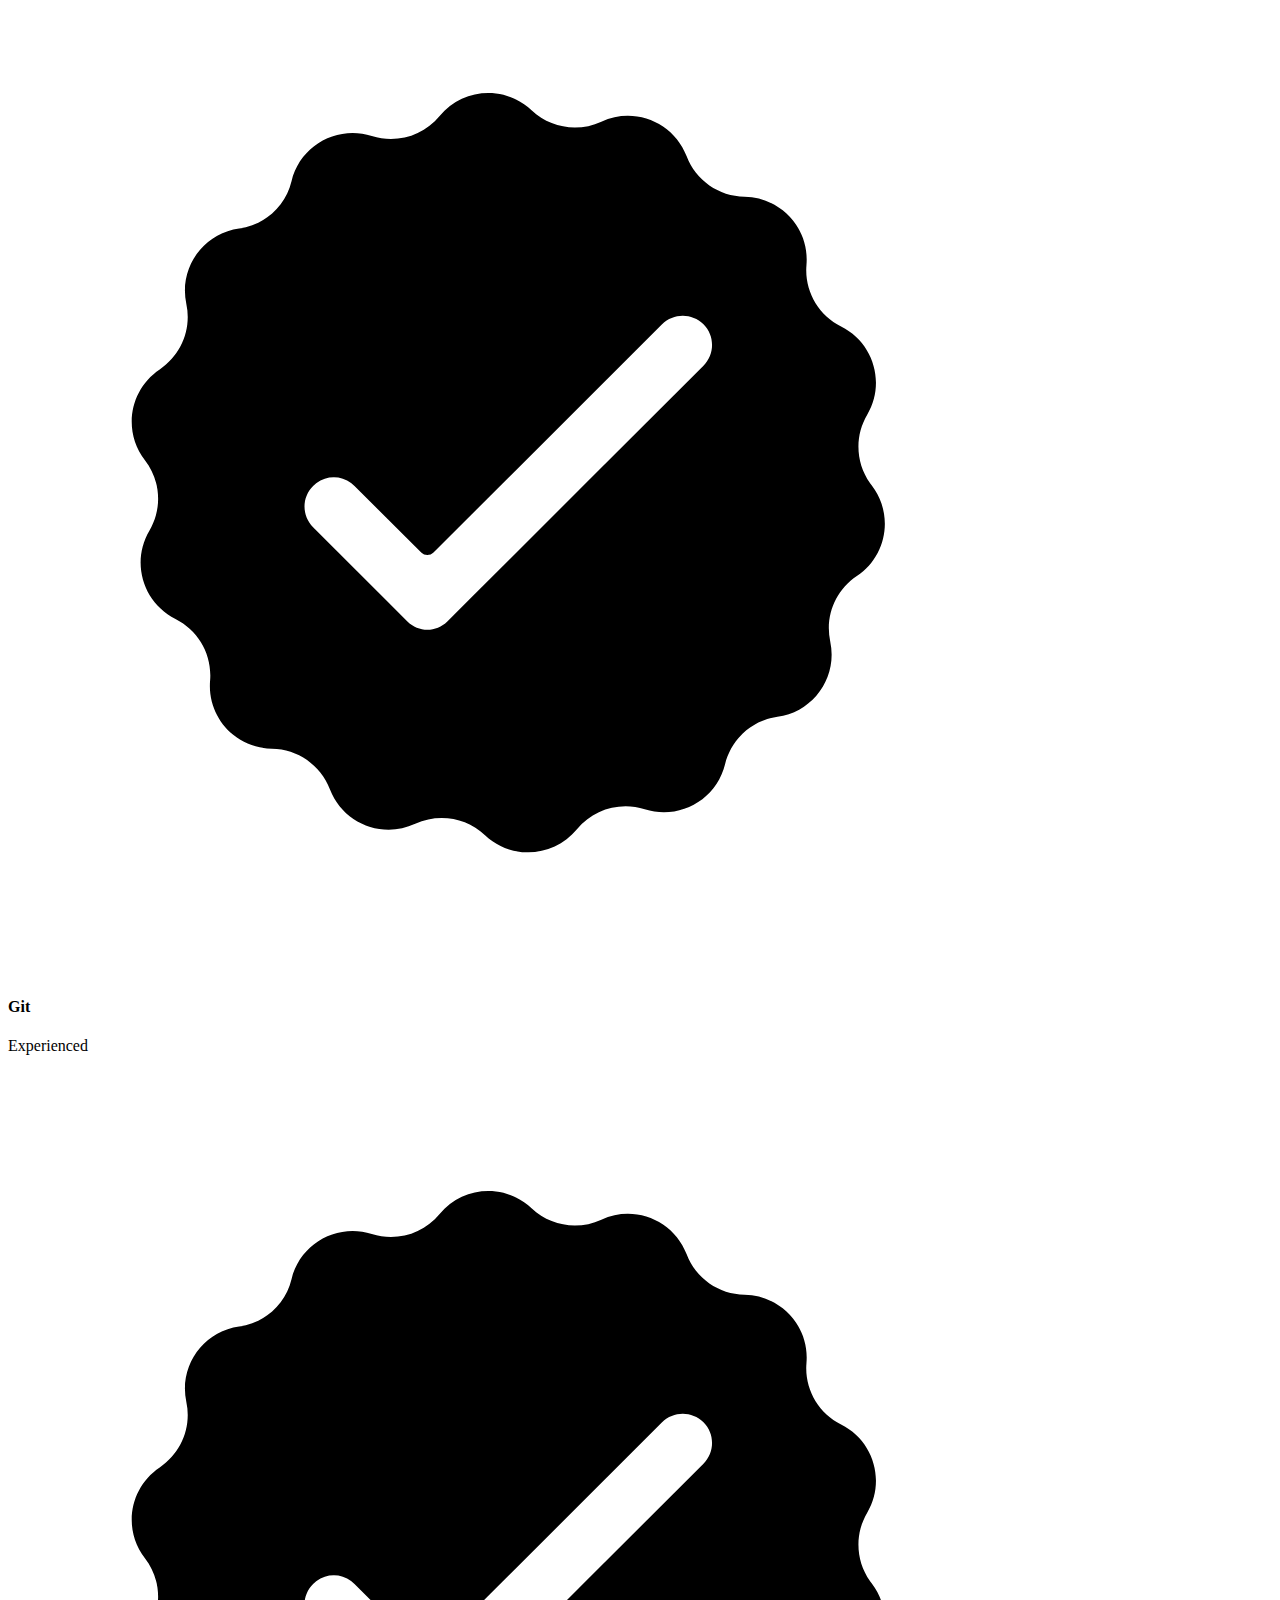
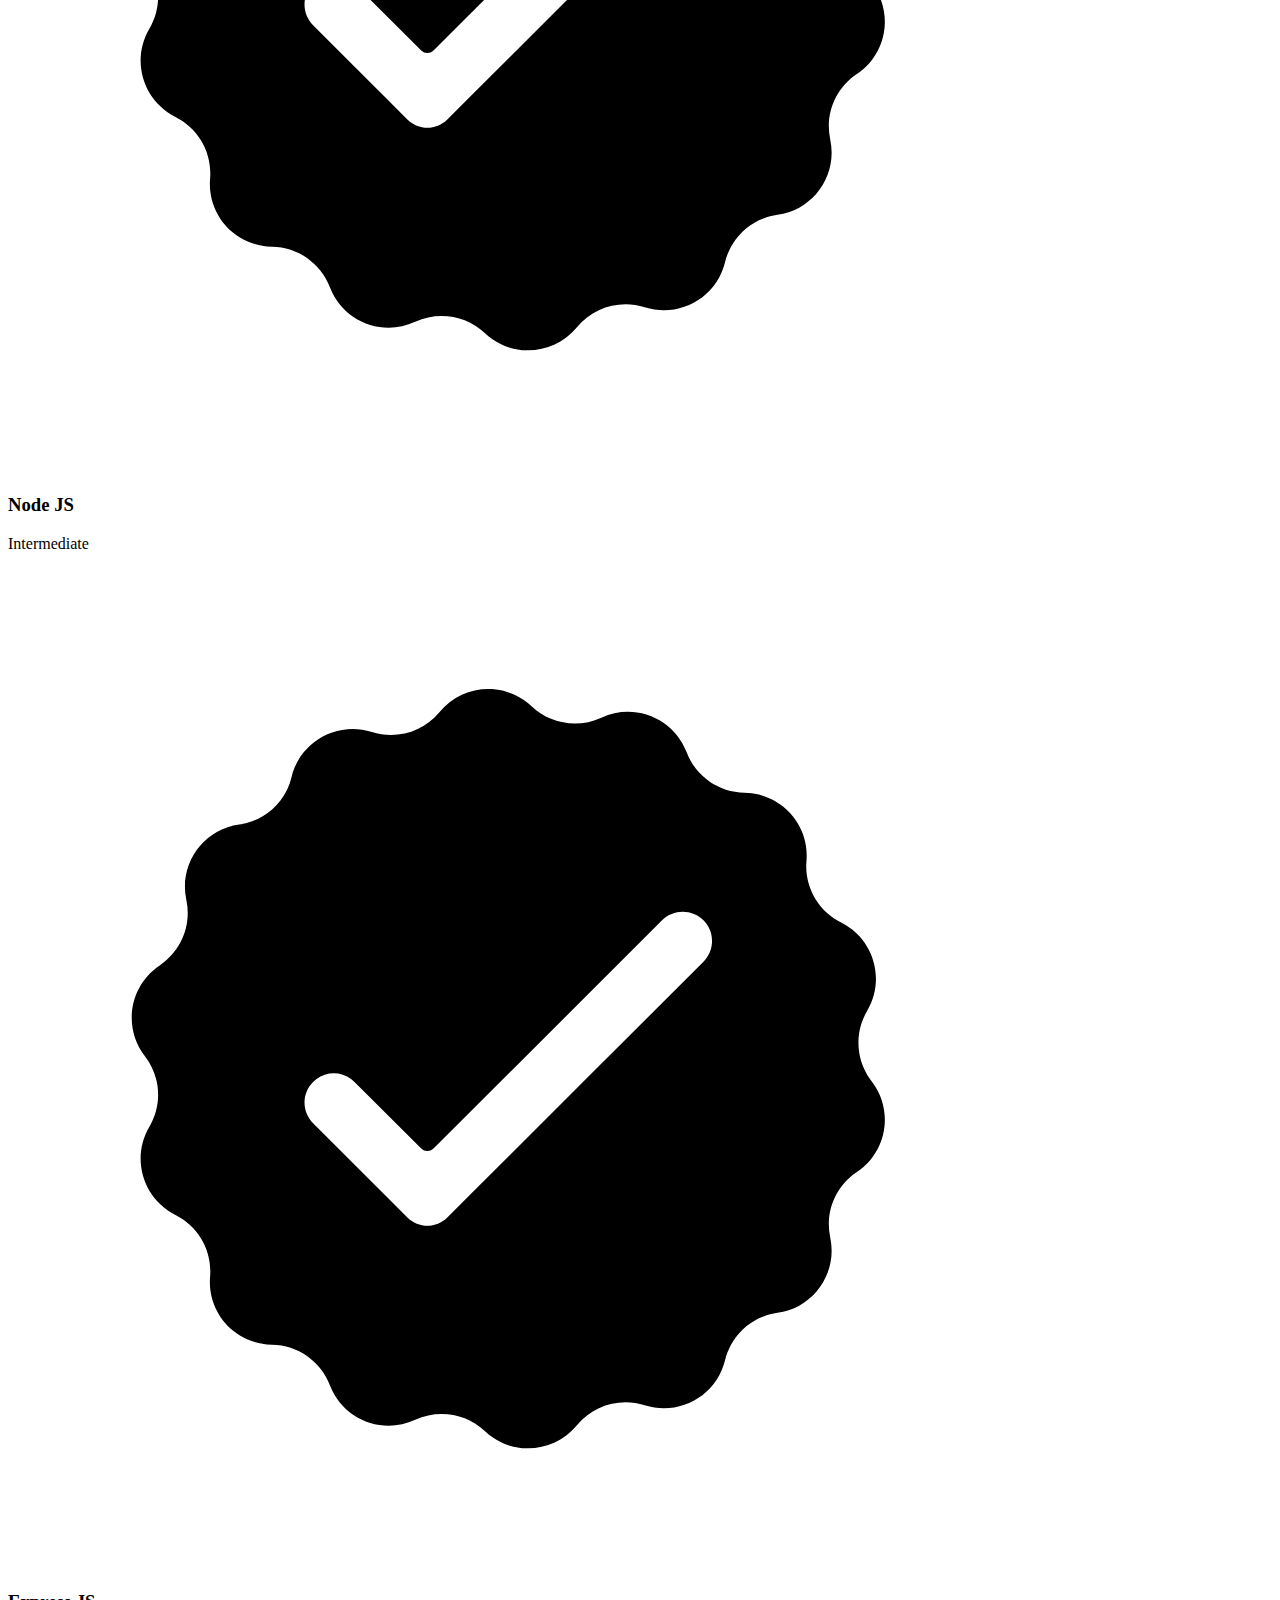
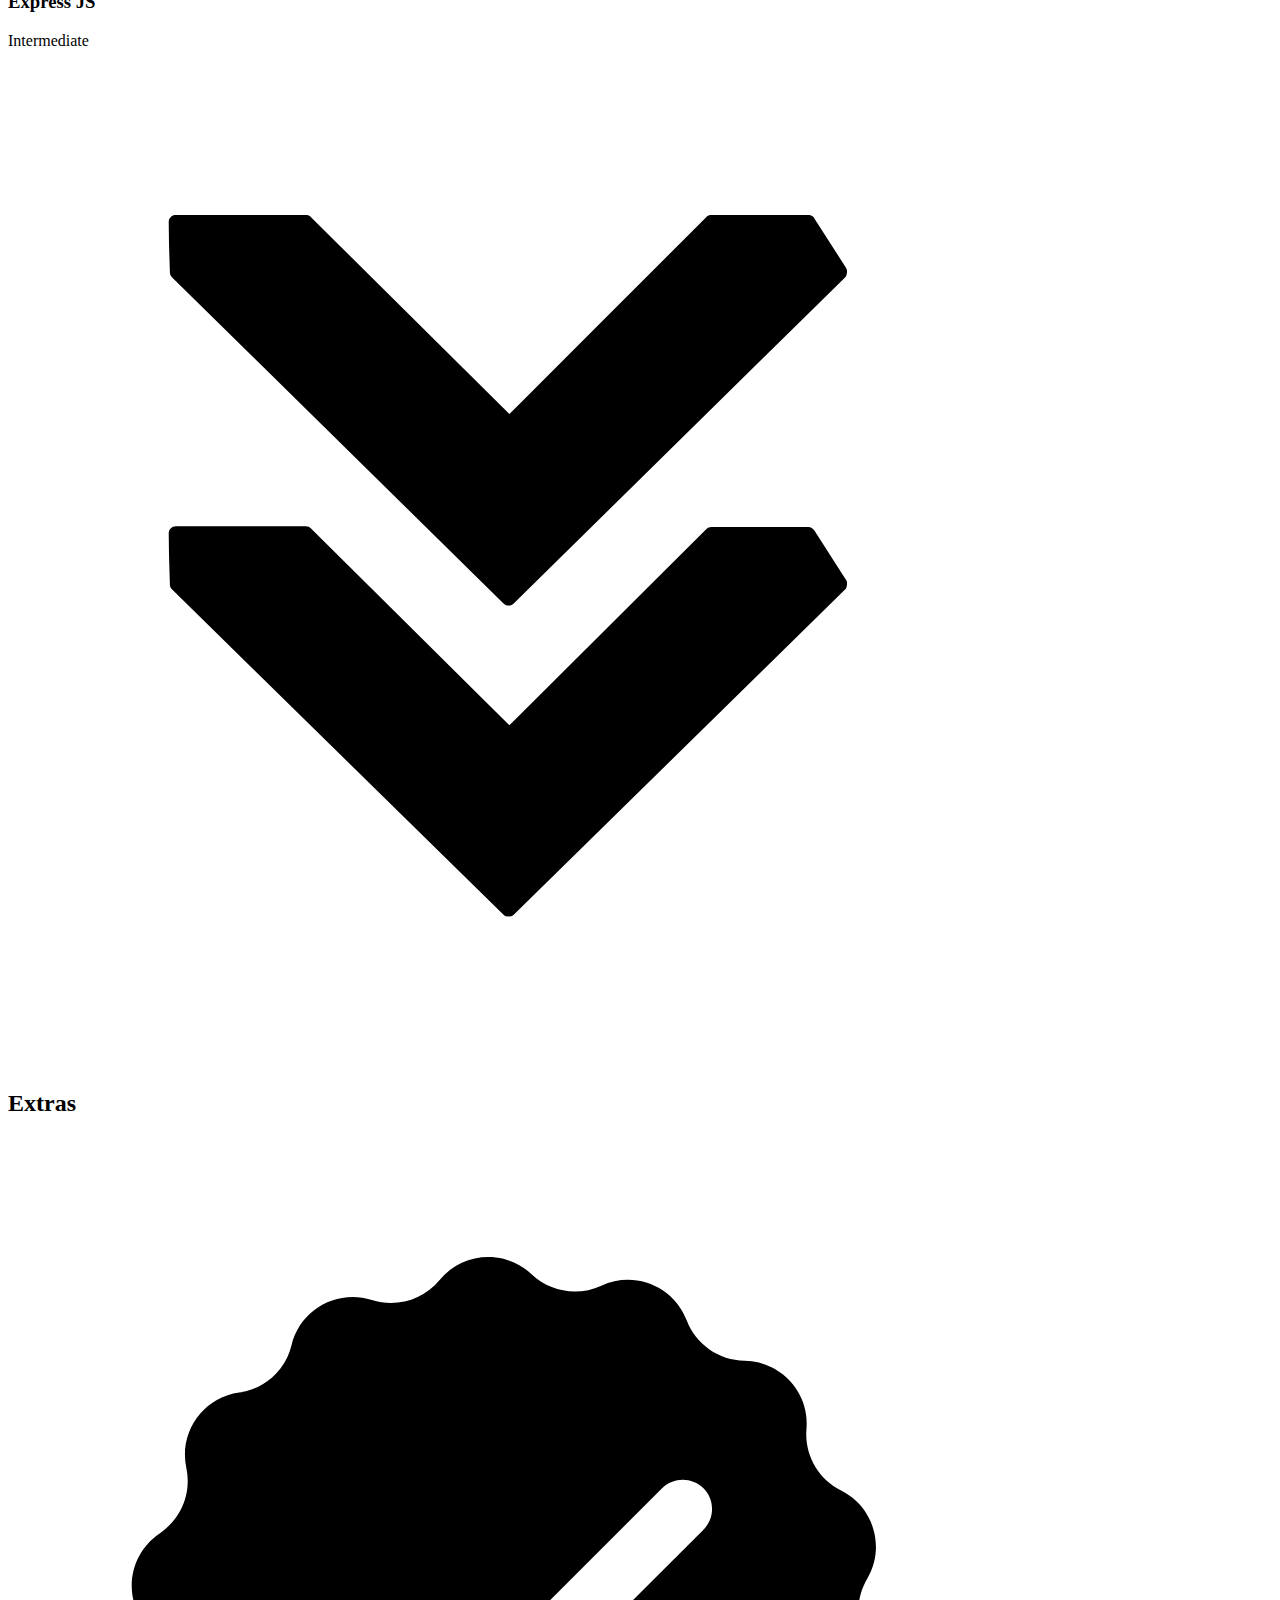
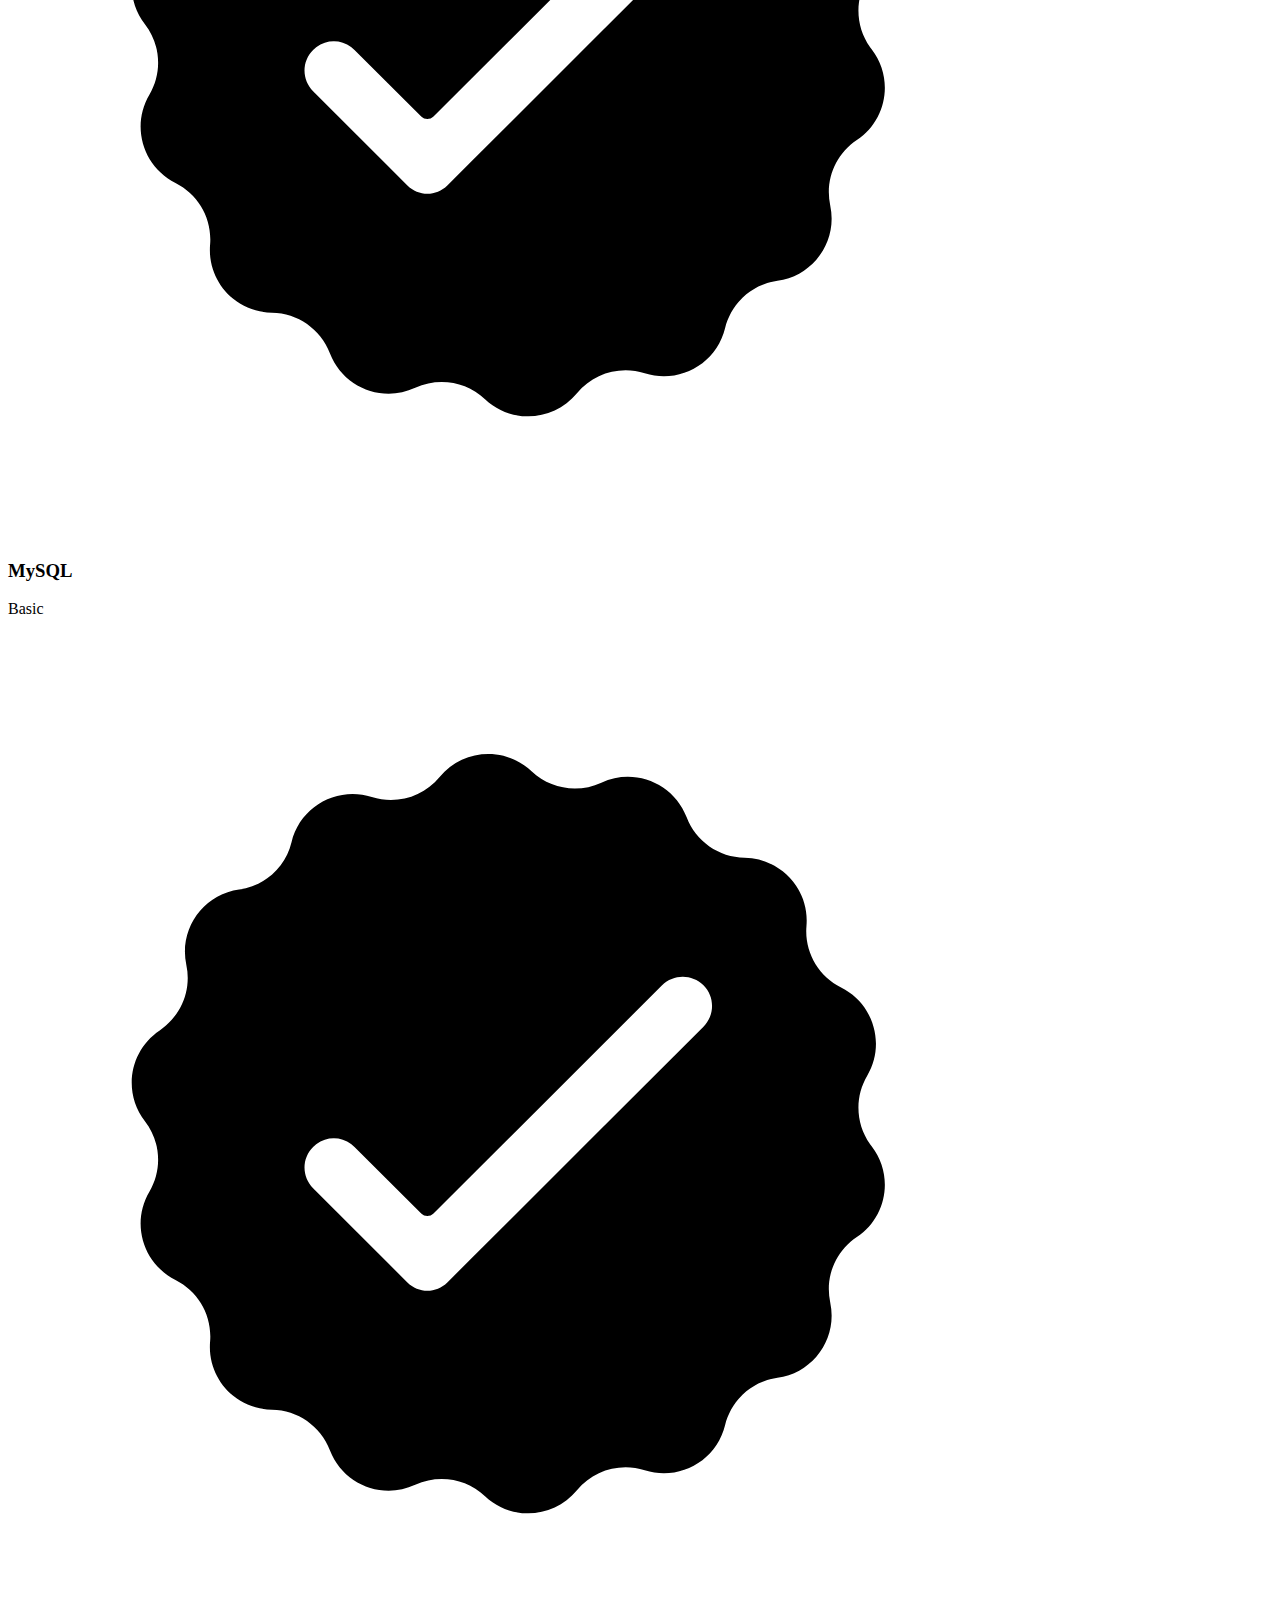
==== commit deb829ef: "Update profile img index.html" ====
--- a/index.html
+++ b/index.html
@@ -38,7 +38,7 @@
     </nav>
     <section id="profile">
       <div class="section__pic-container">
-        <img src="profile-pic.png" alt="Niket Patil profile picture" />
+        <img src="about-pic.png" alt="Niket Patil profile picture" />
       </div>
       <div class="section__text">
         <p class="section__text__p1">Hello, I'm</p>
@@ -47,30 +47,13 @@
         <div class="btn-container">
           <button
             class="btn btn-color-2"
-            onclick="window.open('My resume (3).pdf')"
+            onclick="location.href='https://linkedin.com/'"
           >
-            Download CV
+            Linkedin Profile
           </button>
           <button class="btn btn-color-1" onclick="location.href='./#contact'">
             Contact Info
           </button>
-          <button class="btn btn-color-1" onclick="location.href='https://shorturl.at/oxJWX'>
-            code
-          </button>
-        </div>
-        <div id="socials-container">
-          <img
-            src="linkedin.png"
-            alt="My LinkedIn profile"
-            class="icon"
-            onclick="location.href='https://linkedin.com/'"
-          />
-          <img
-            src="github.png"
-            alt="My Github profile"
-            class="icon"
-            onclick="location.href='https://github.com/'"
-          />
         </div>
       </div>
     </section>
@@ -80,7 +63,7 @@
       <div class="section-container">
         <div class="section__pic-container">
           <img
-            src="about-pic.png"
+            src="IMG-20240209-WA0016-EDIT.jpg"
             alt="Profile picture"
             class="about-pic"
           />
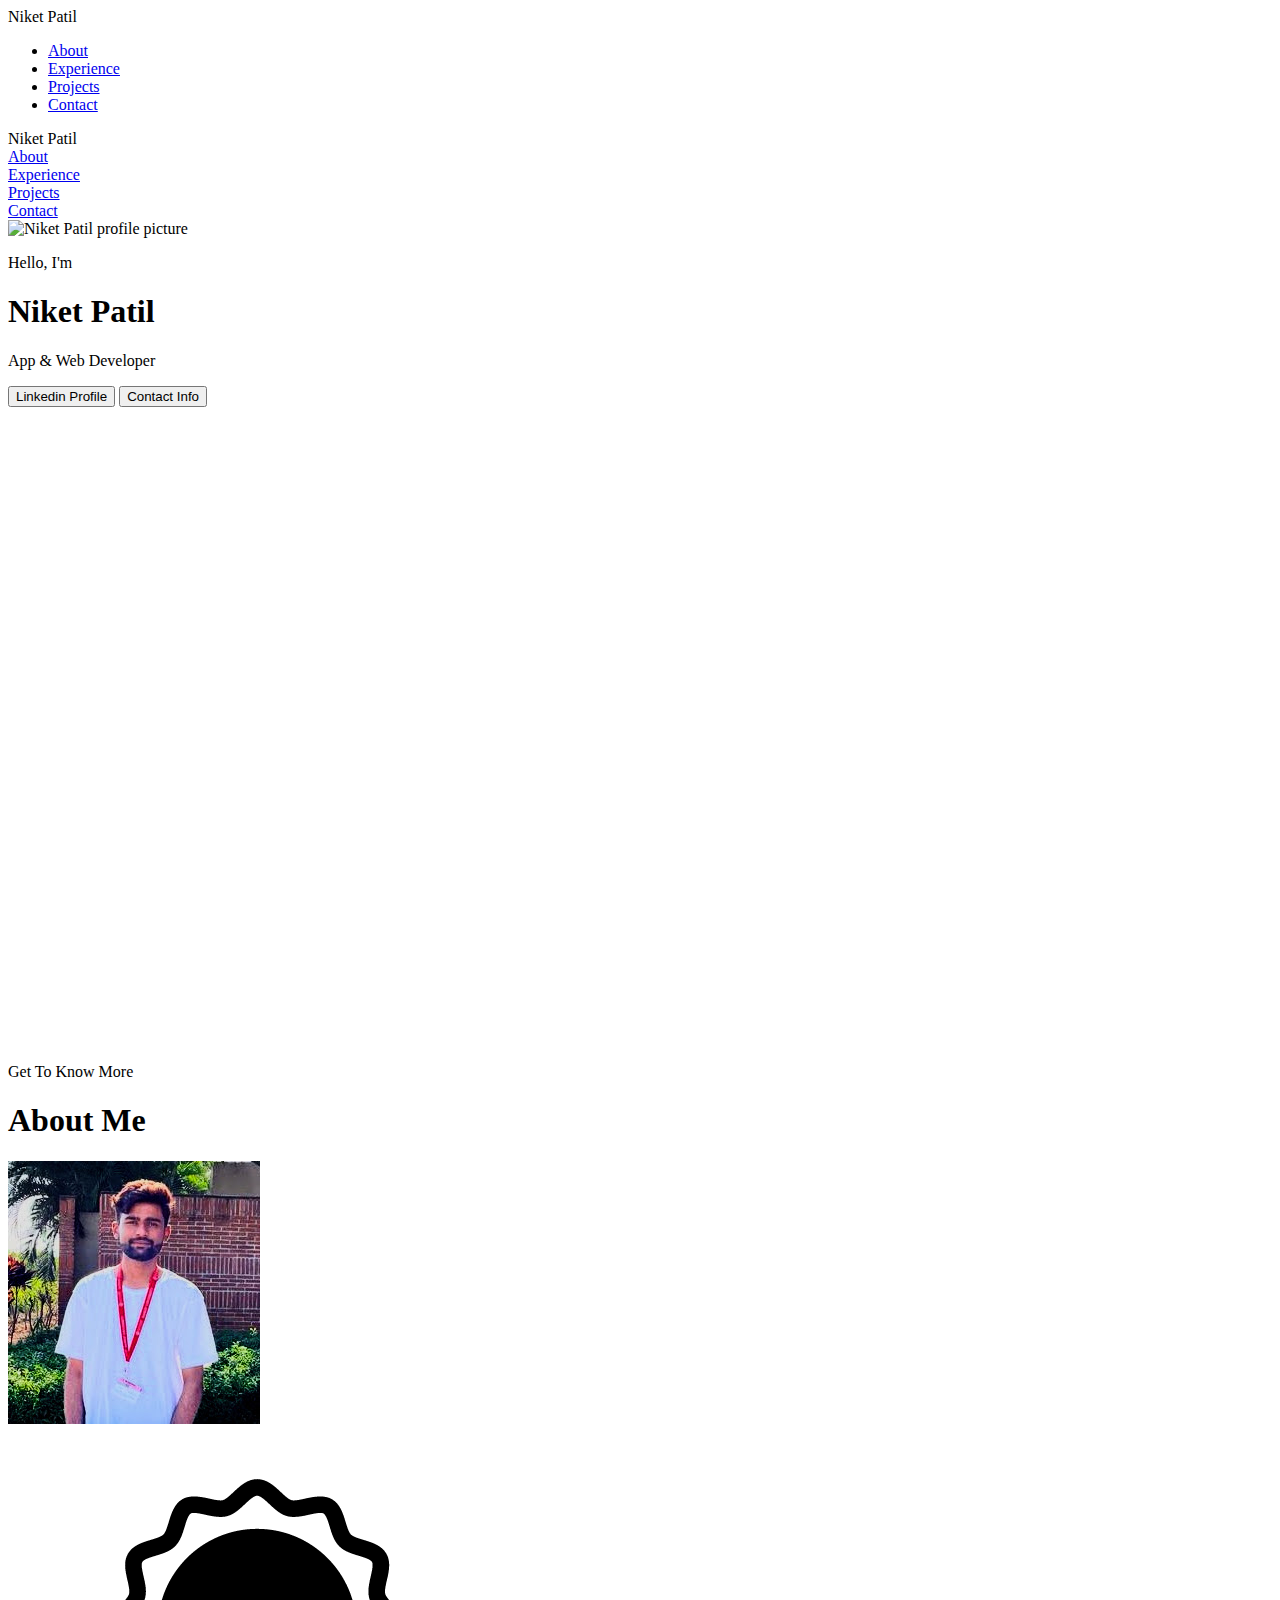
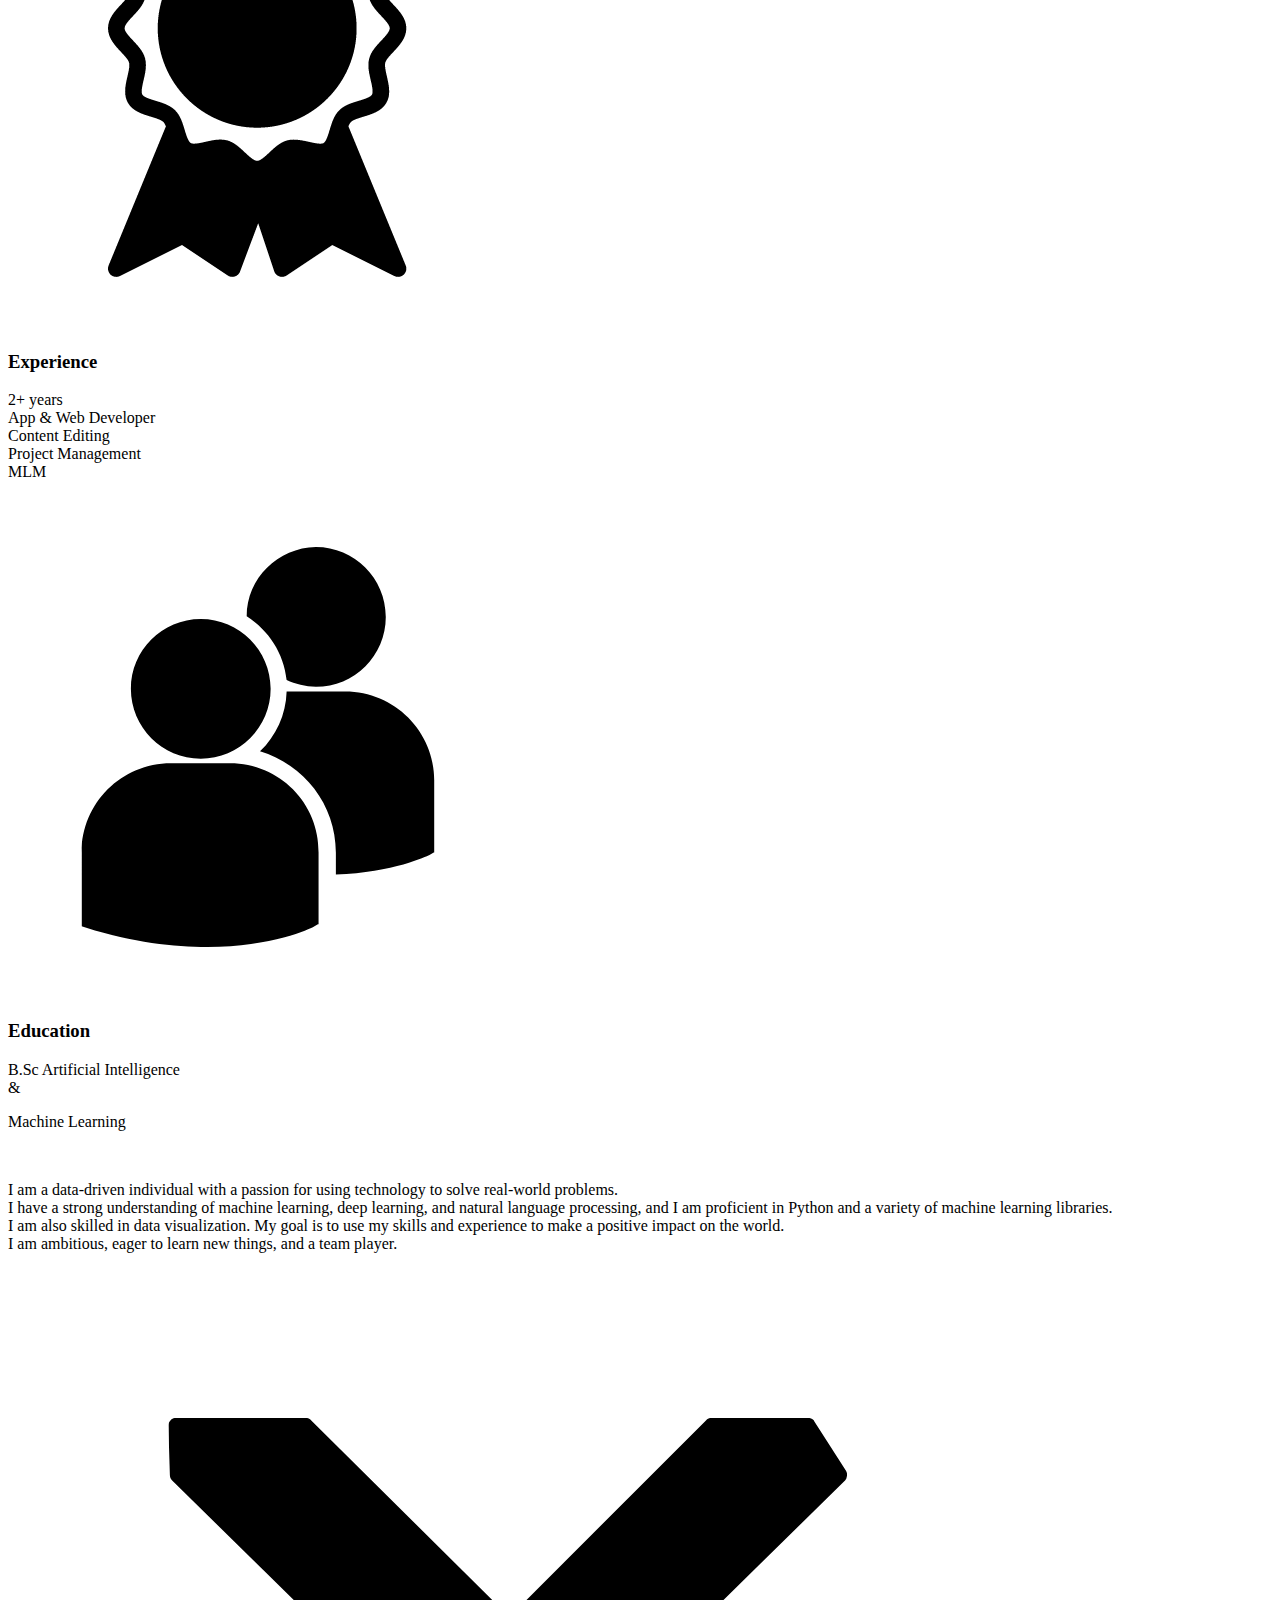
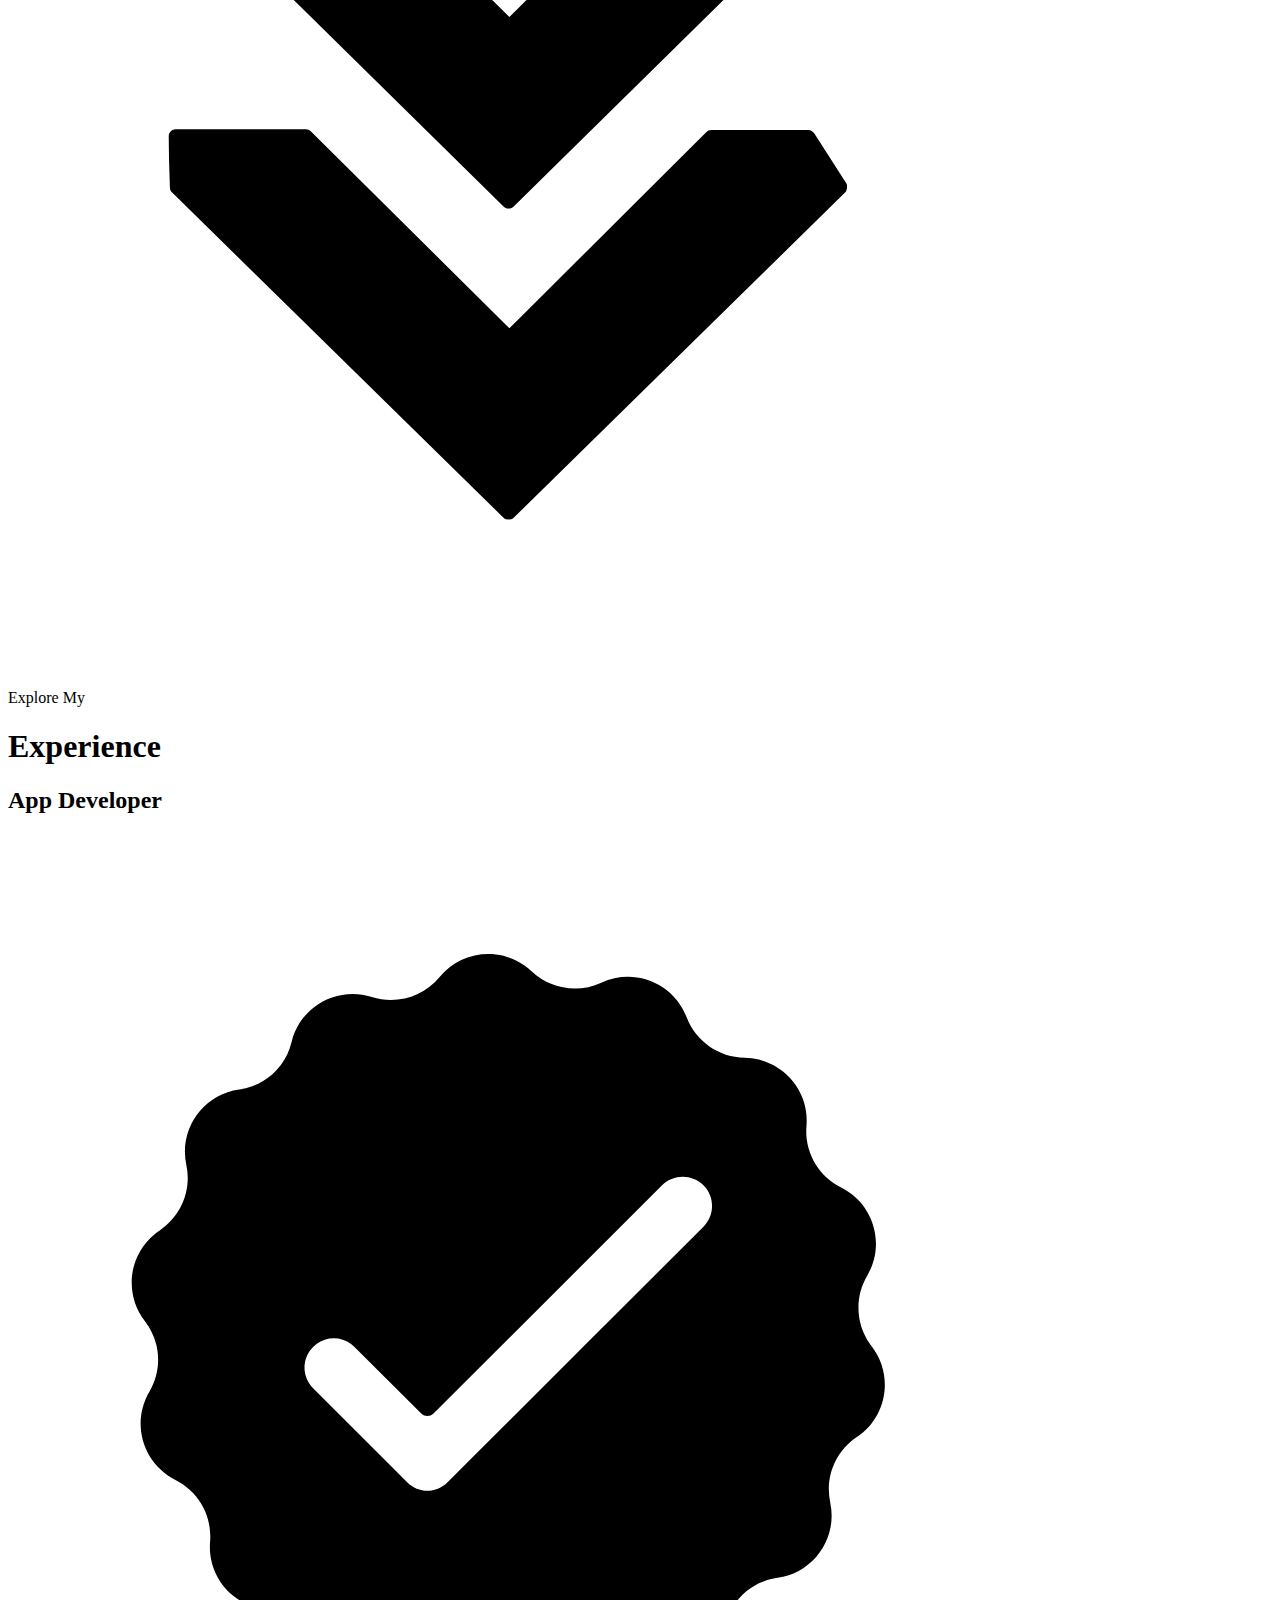
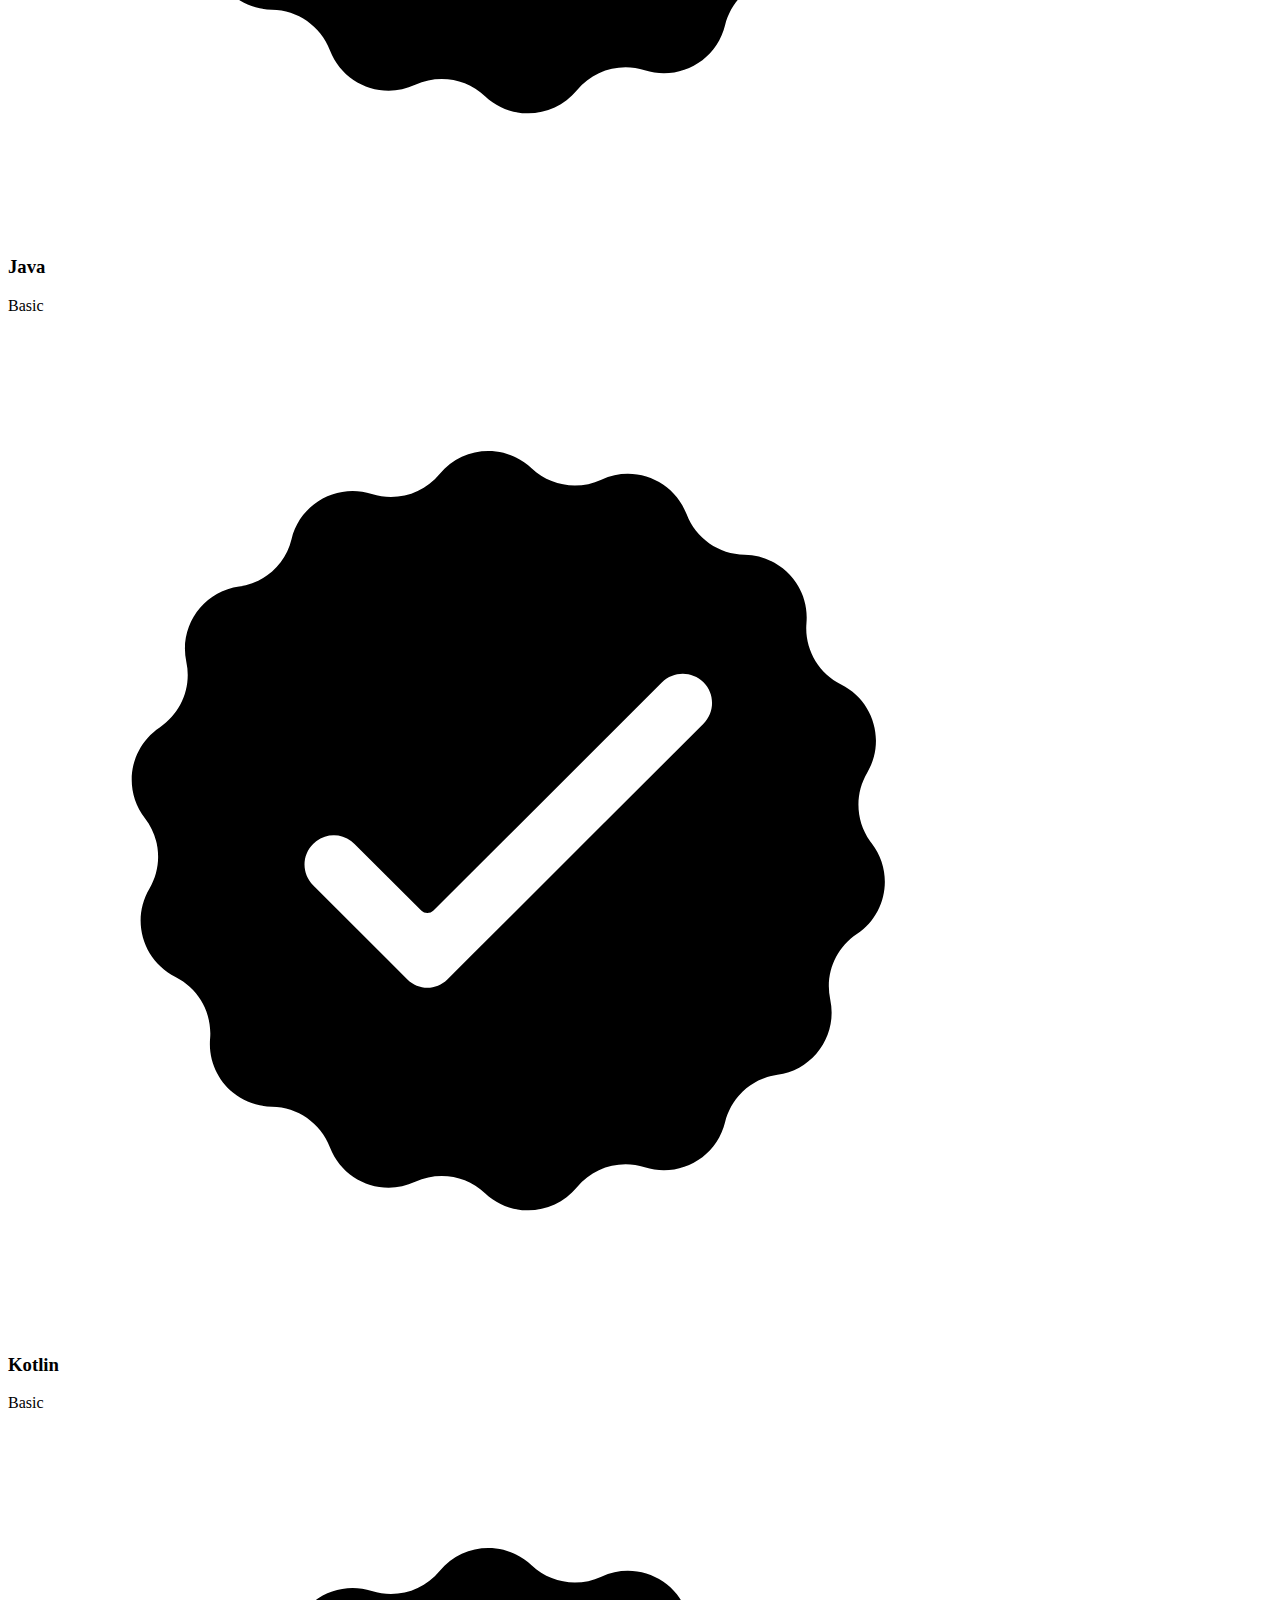
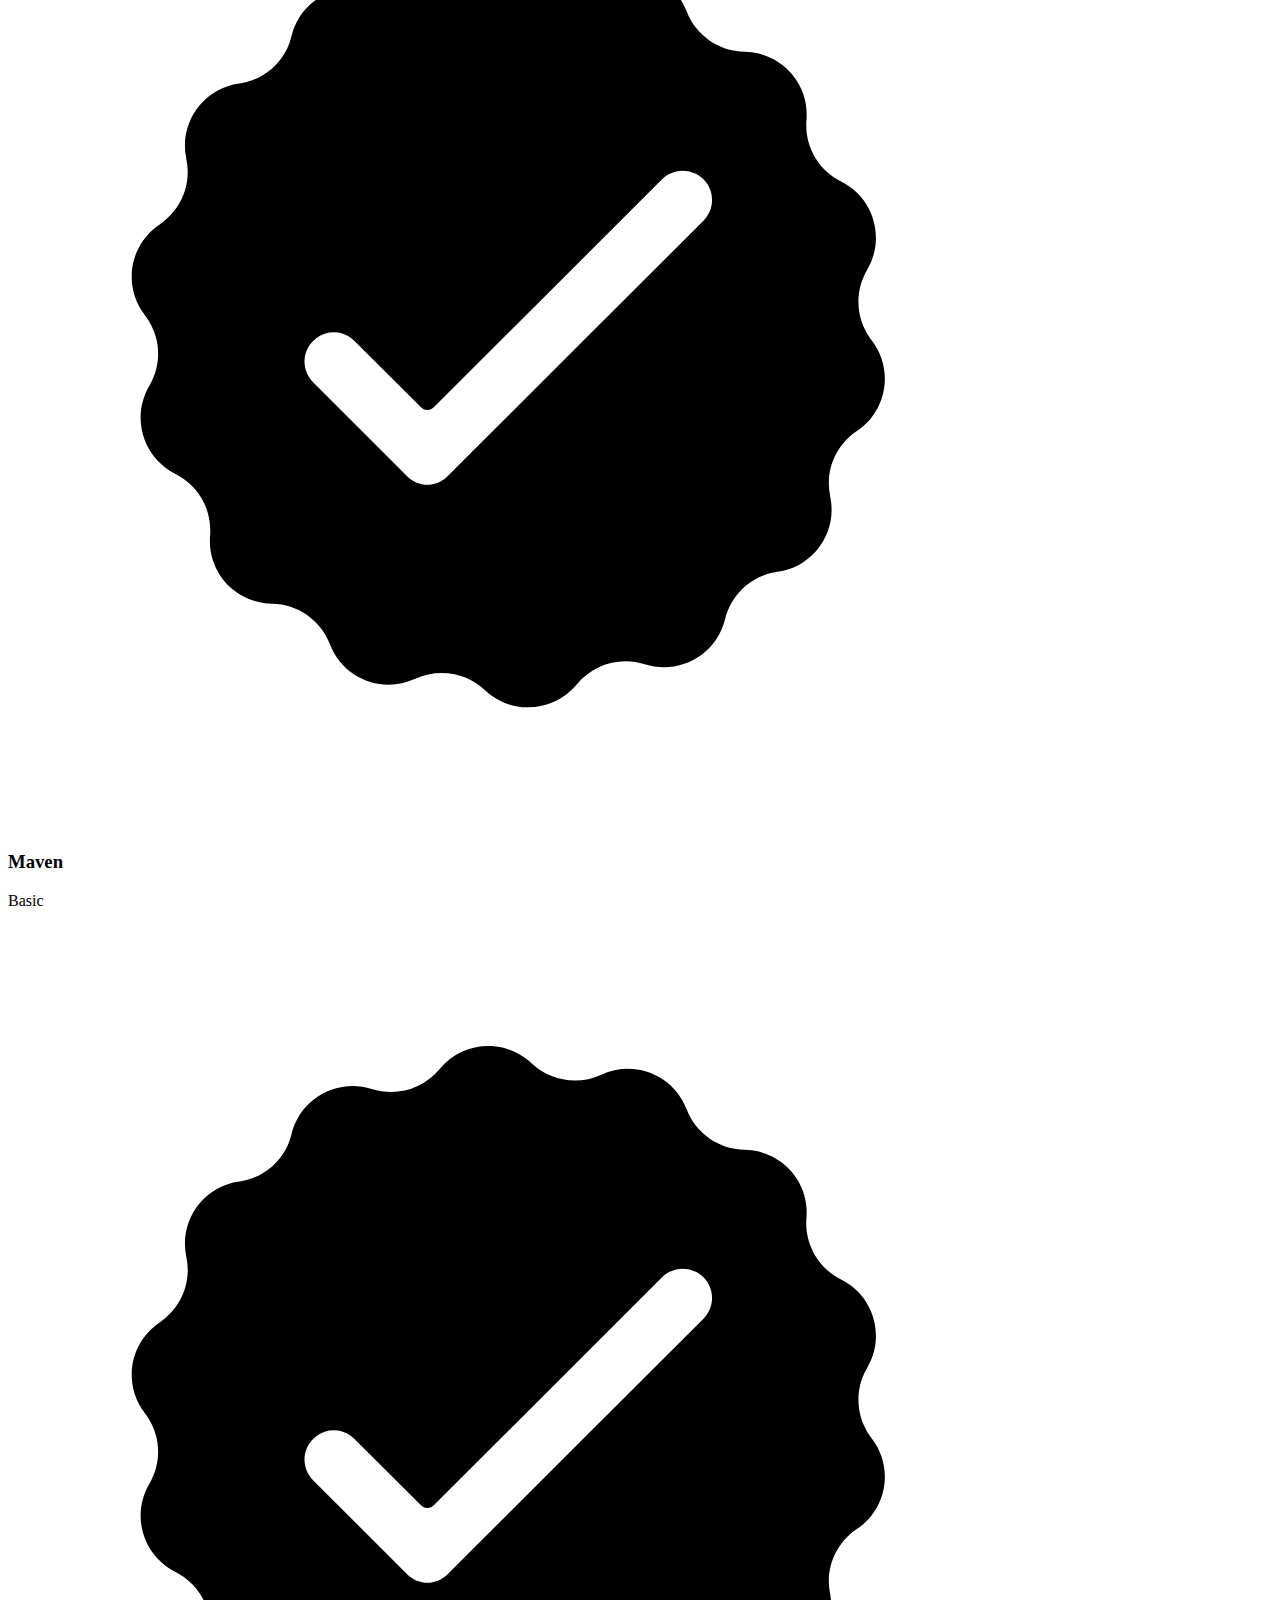
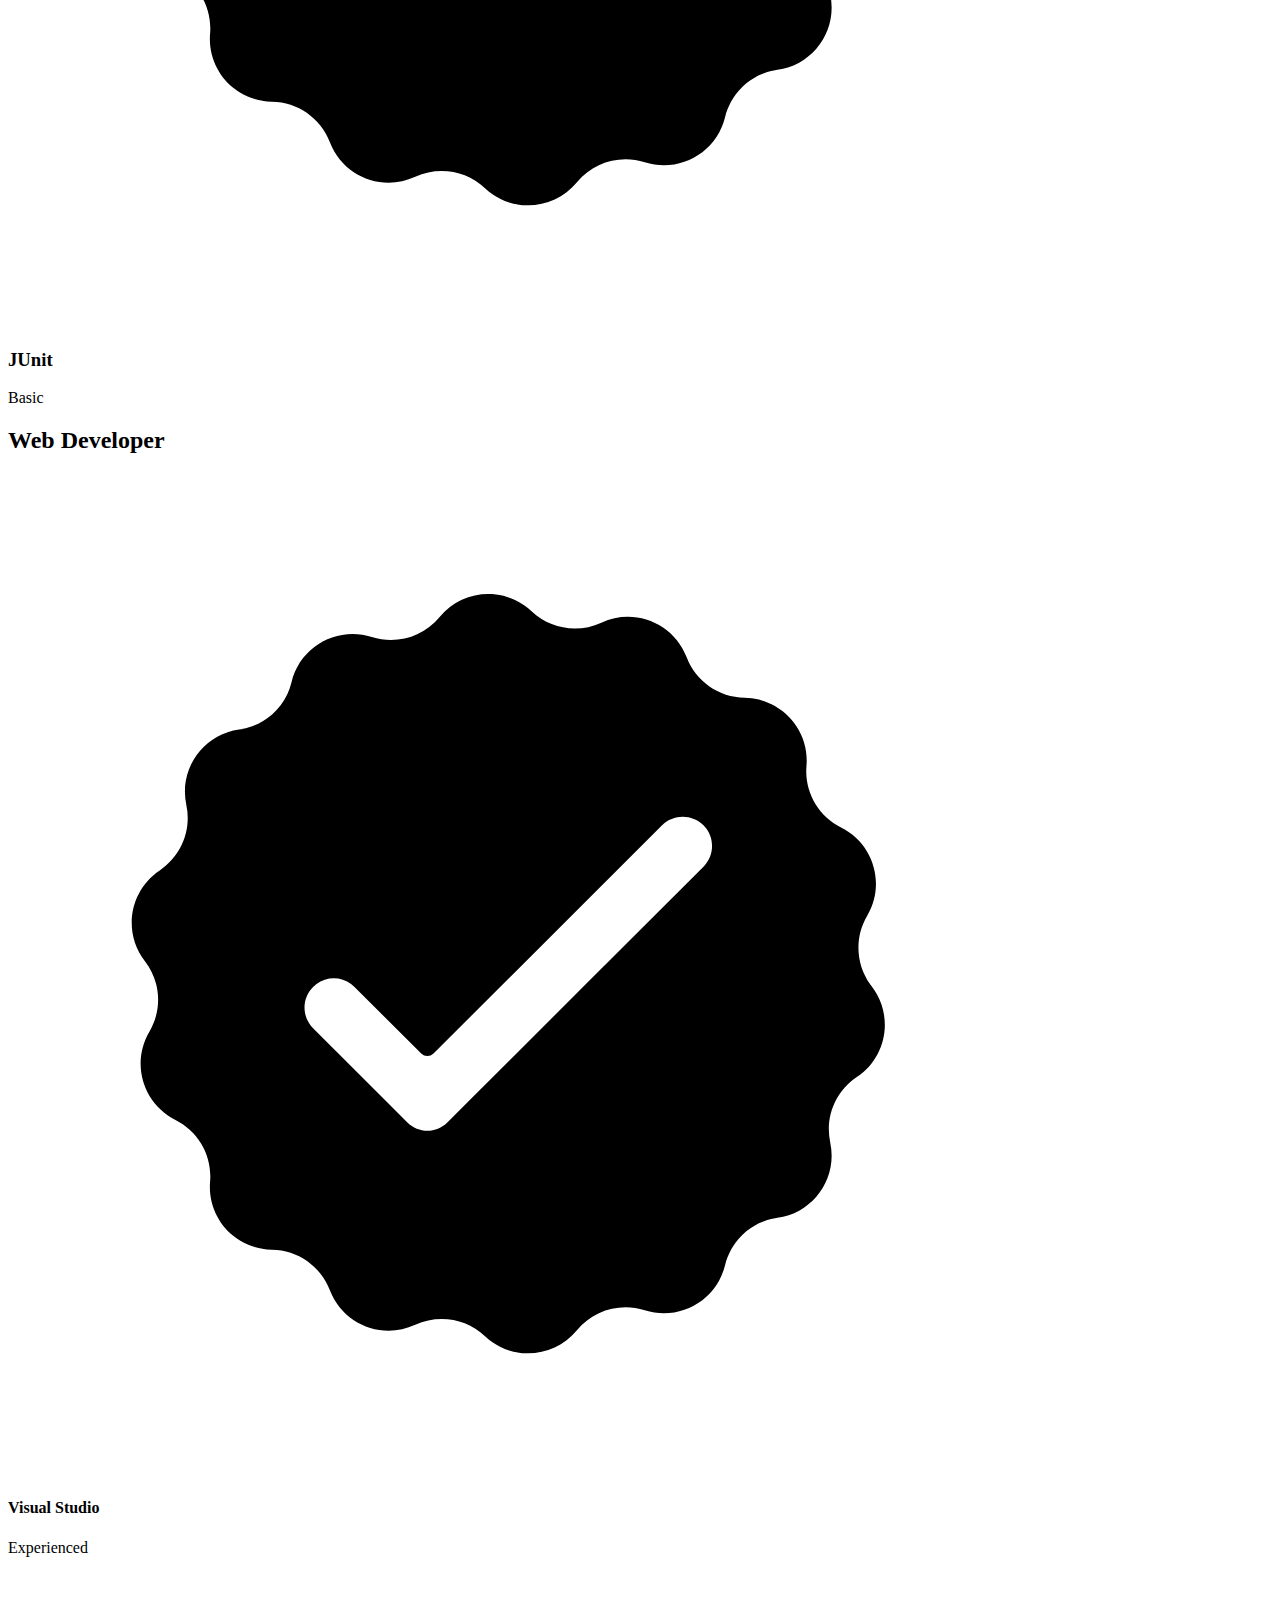
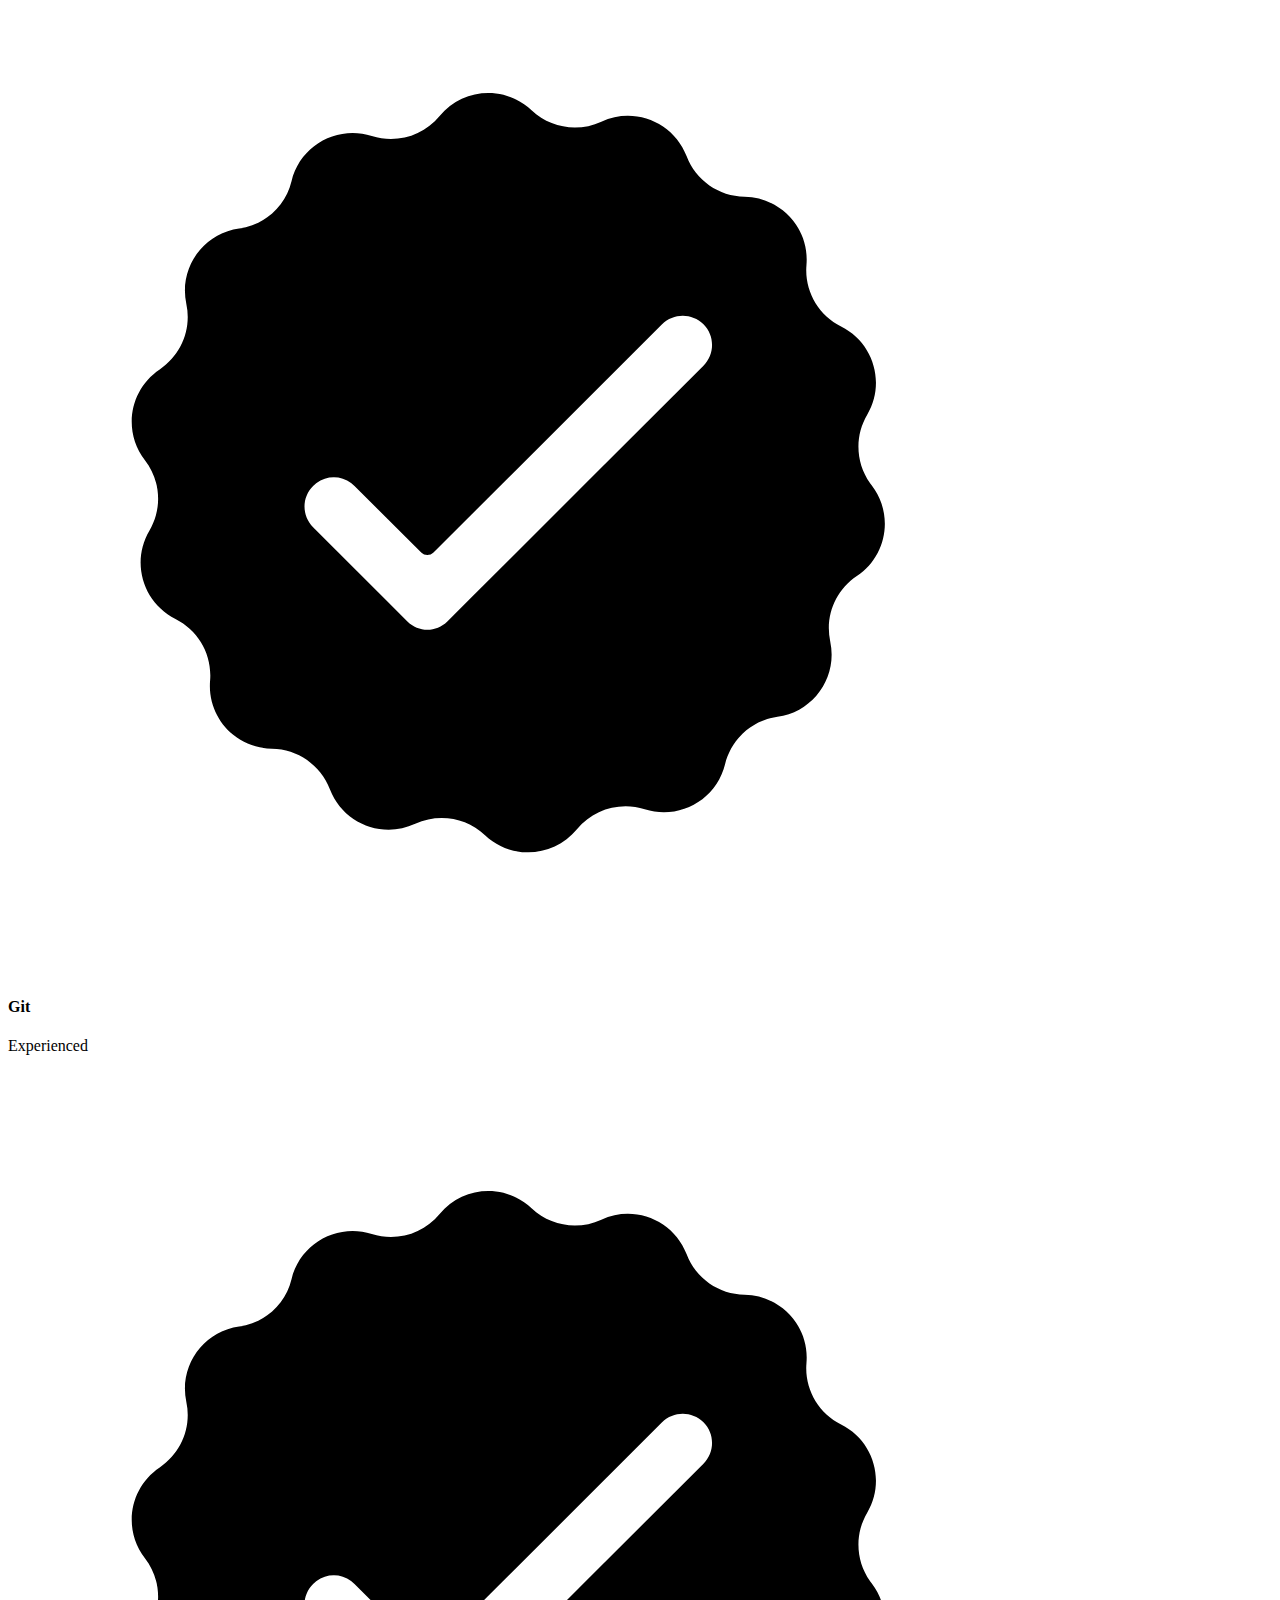
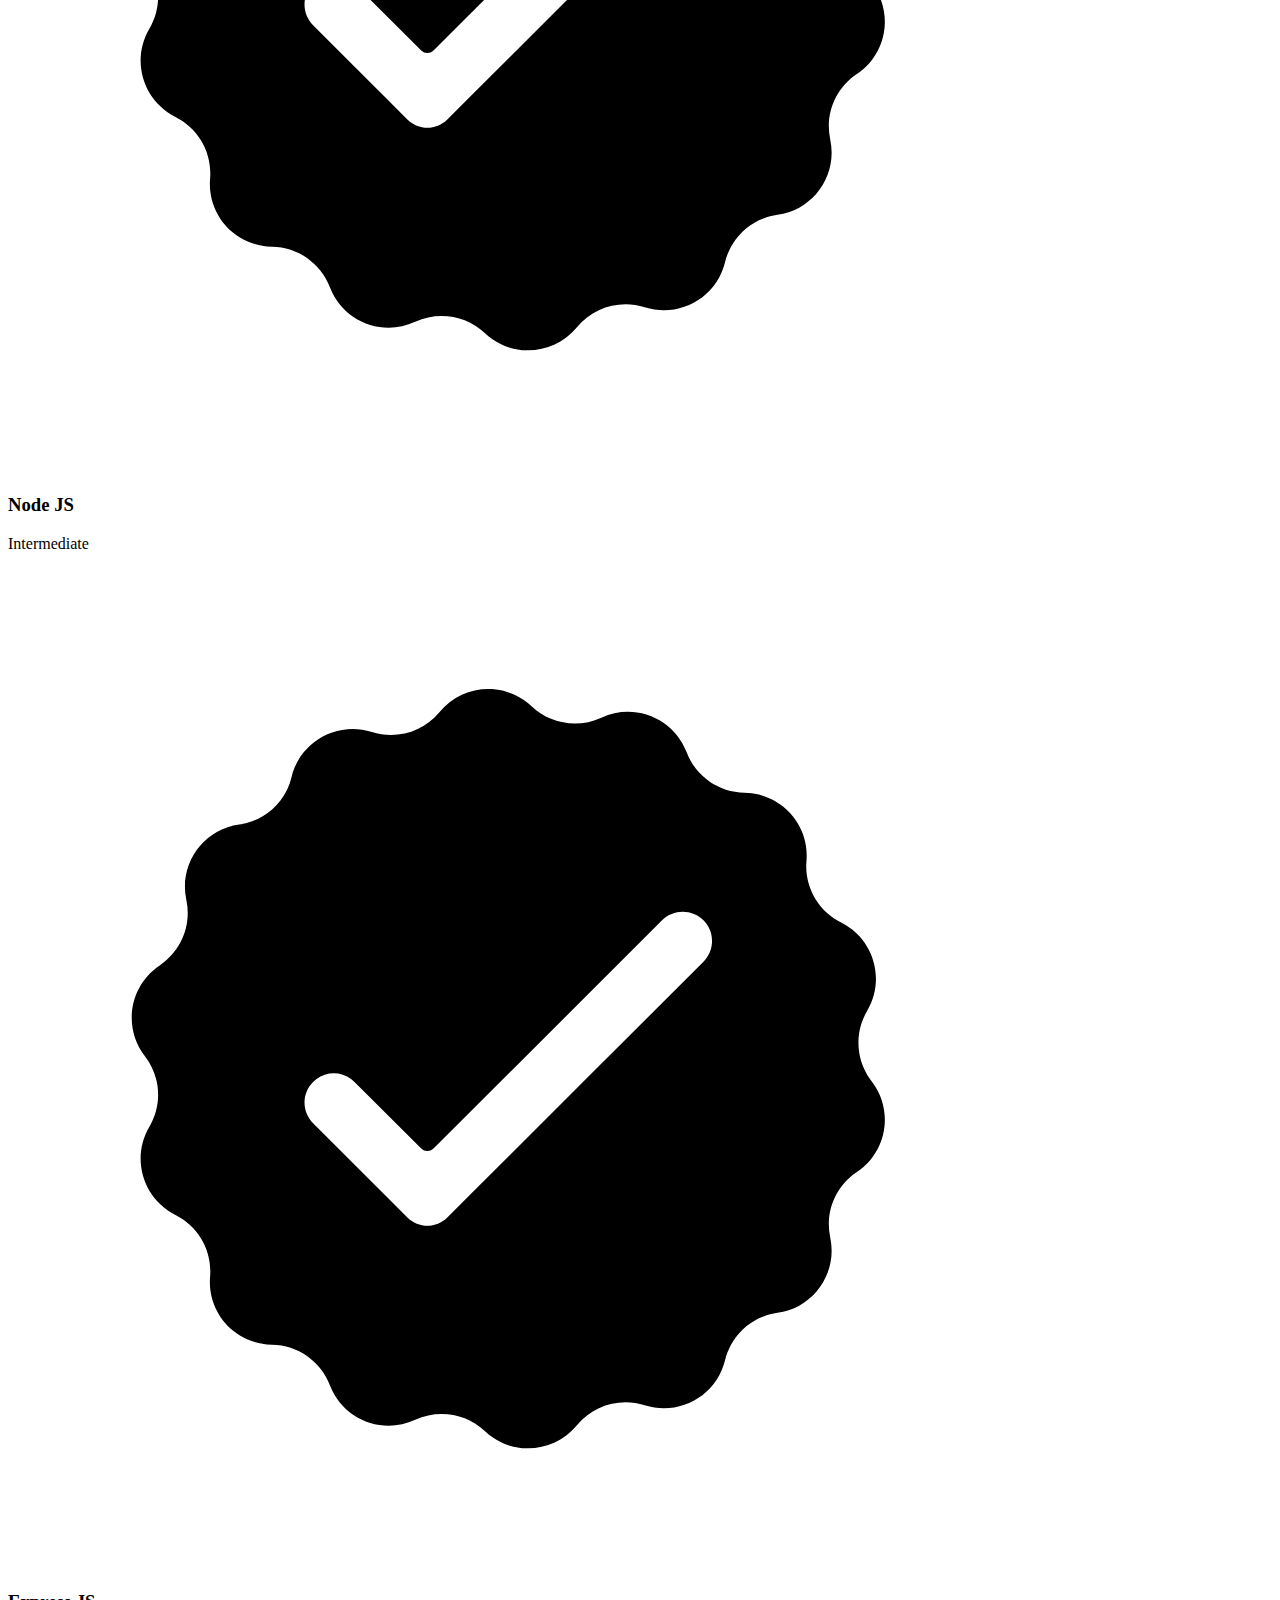
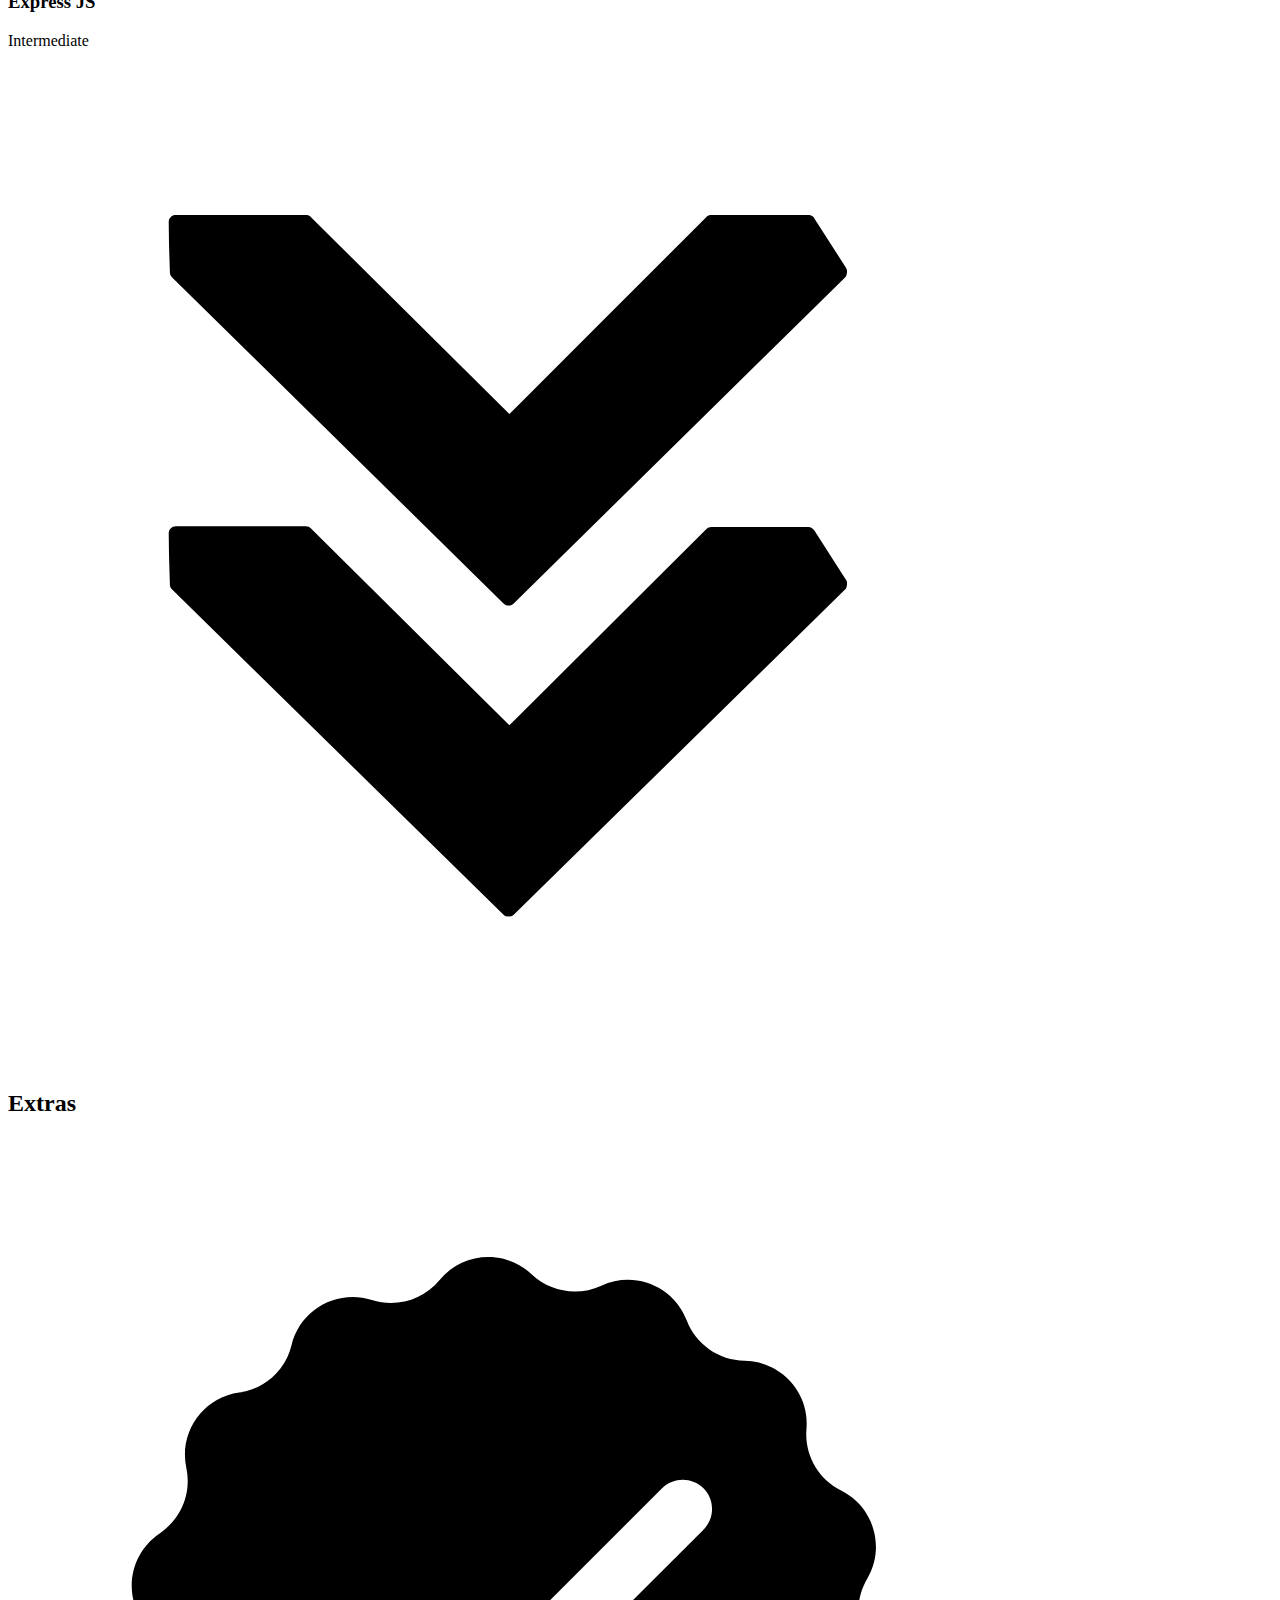
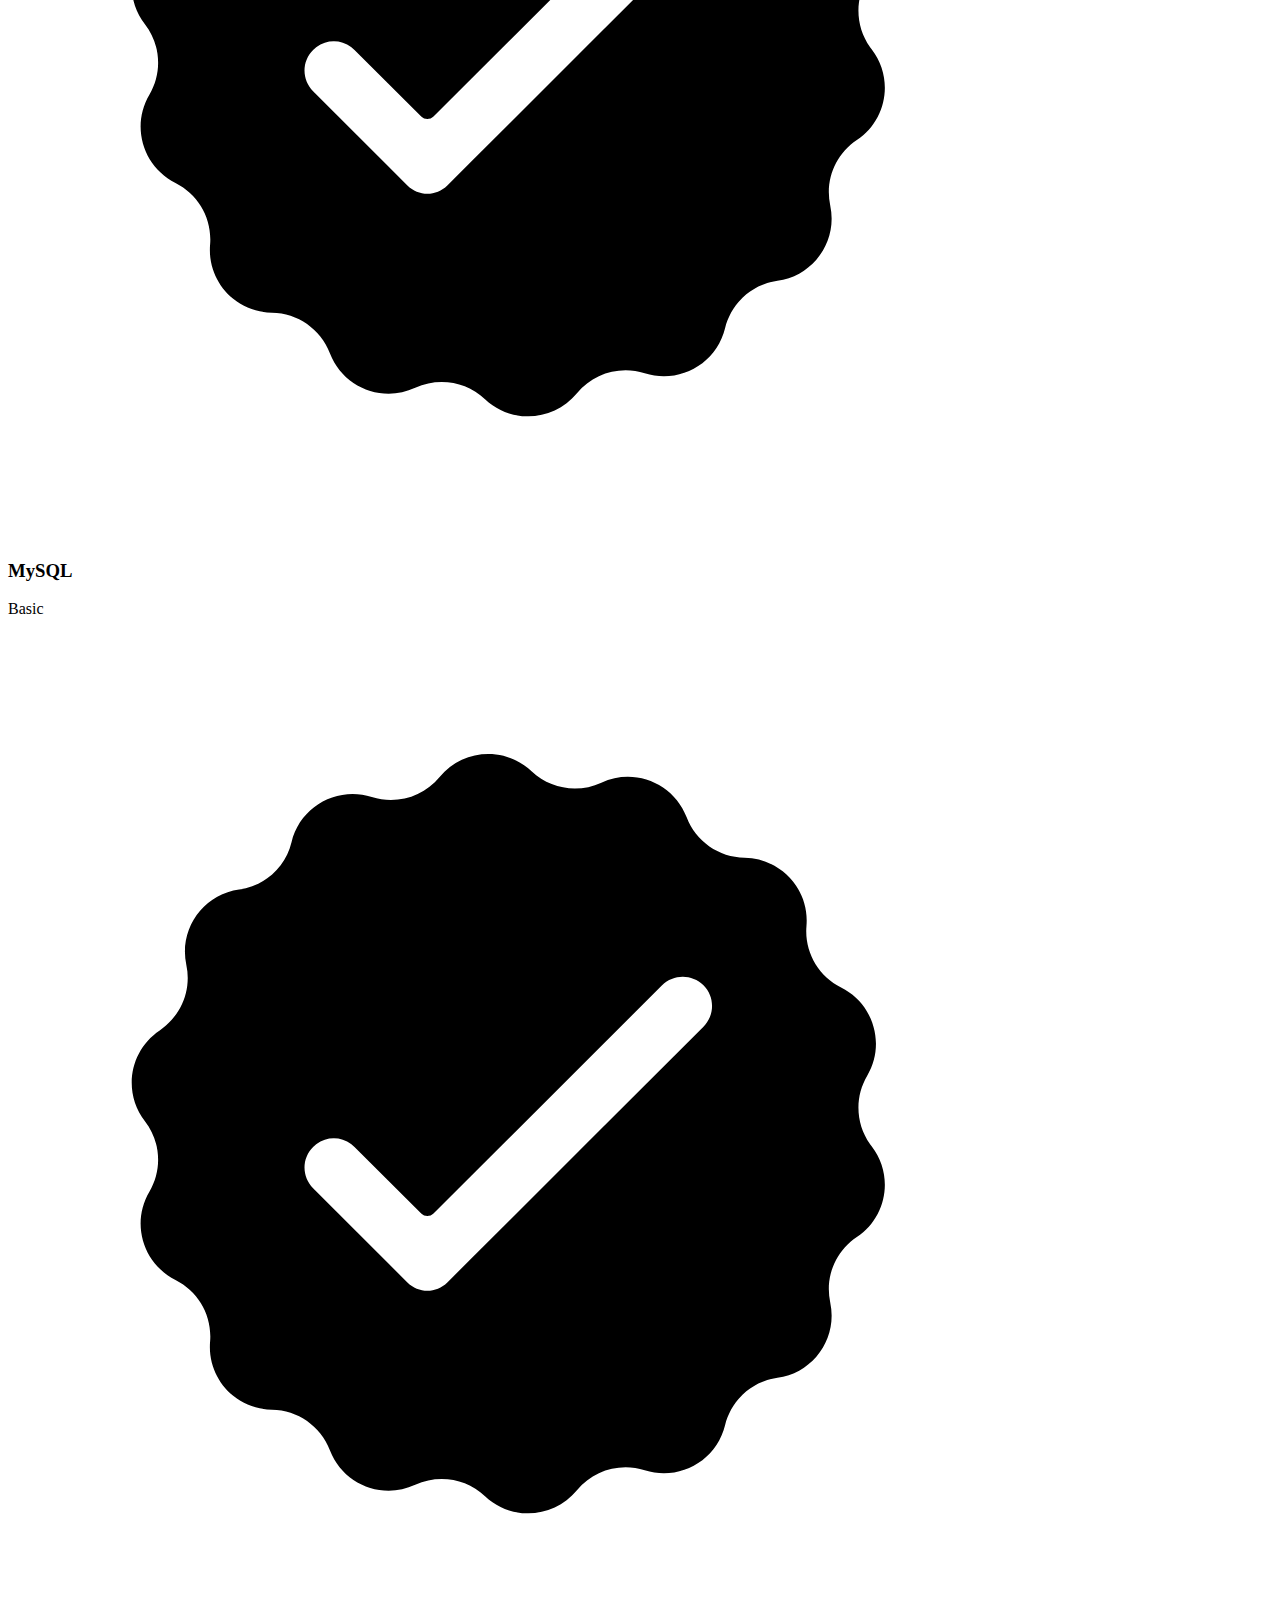
==== commit 389509a3: "profile main update  index.html" ====
--- a/index.html
+++ b/index.html
@@ -38,7 +38,7 @@
     </nav>
     <section id="profile">
       <div class="section__pic-container">
-        <img src="about-pic.png" alt="Niket Patil profile picture" />
+        <img src="fotor-202402210259.png" alt="Niket Patil profile picture" />
       </div>
       <div class="section__text">
         <p class="section__text__p1">Hello, I'm</p>
